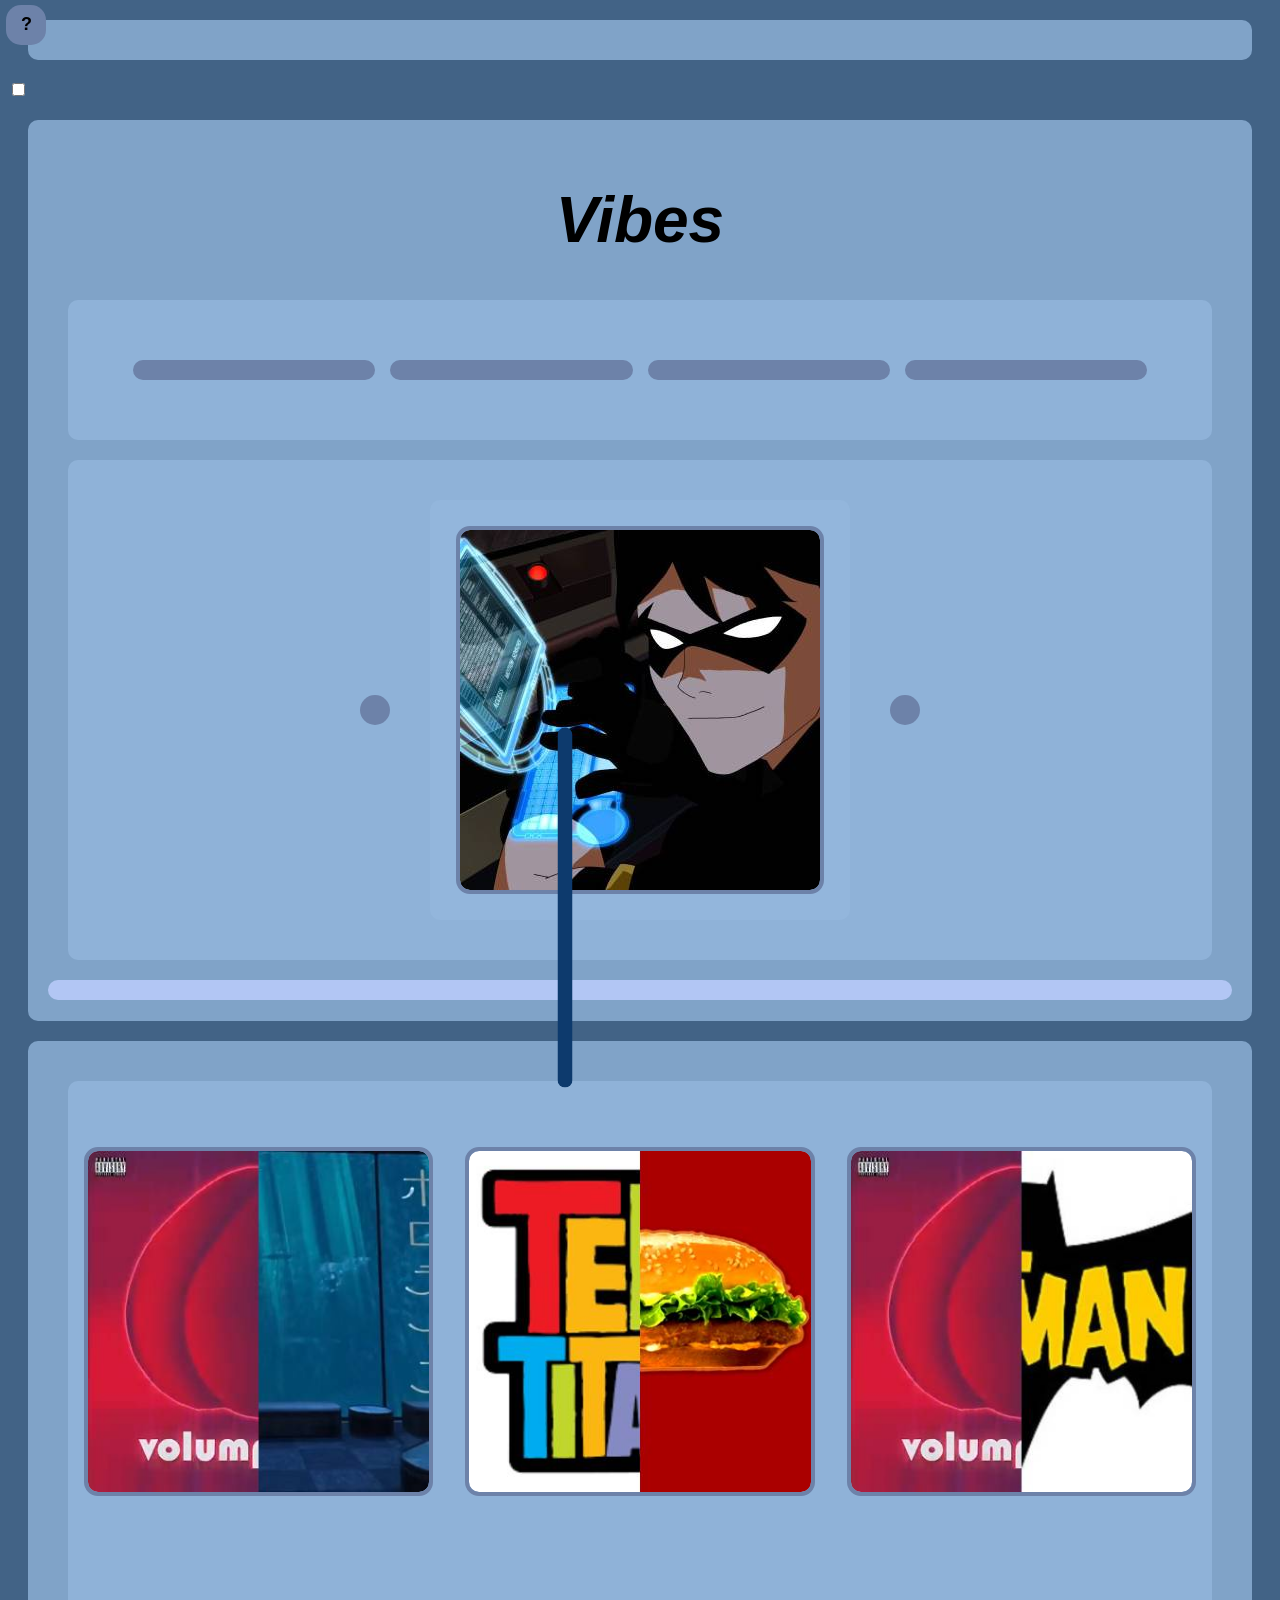
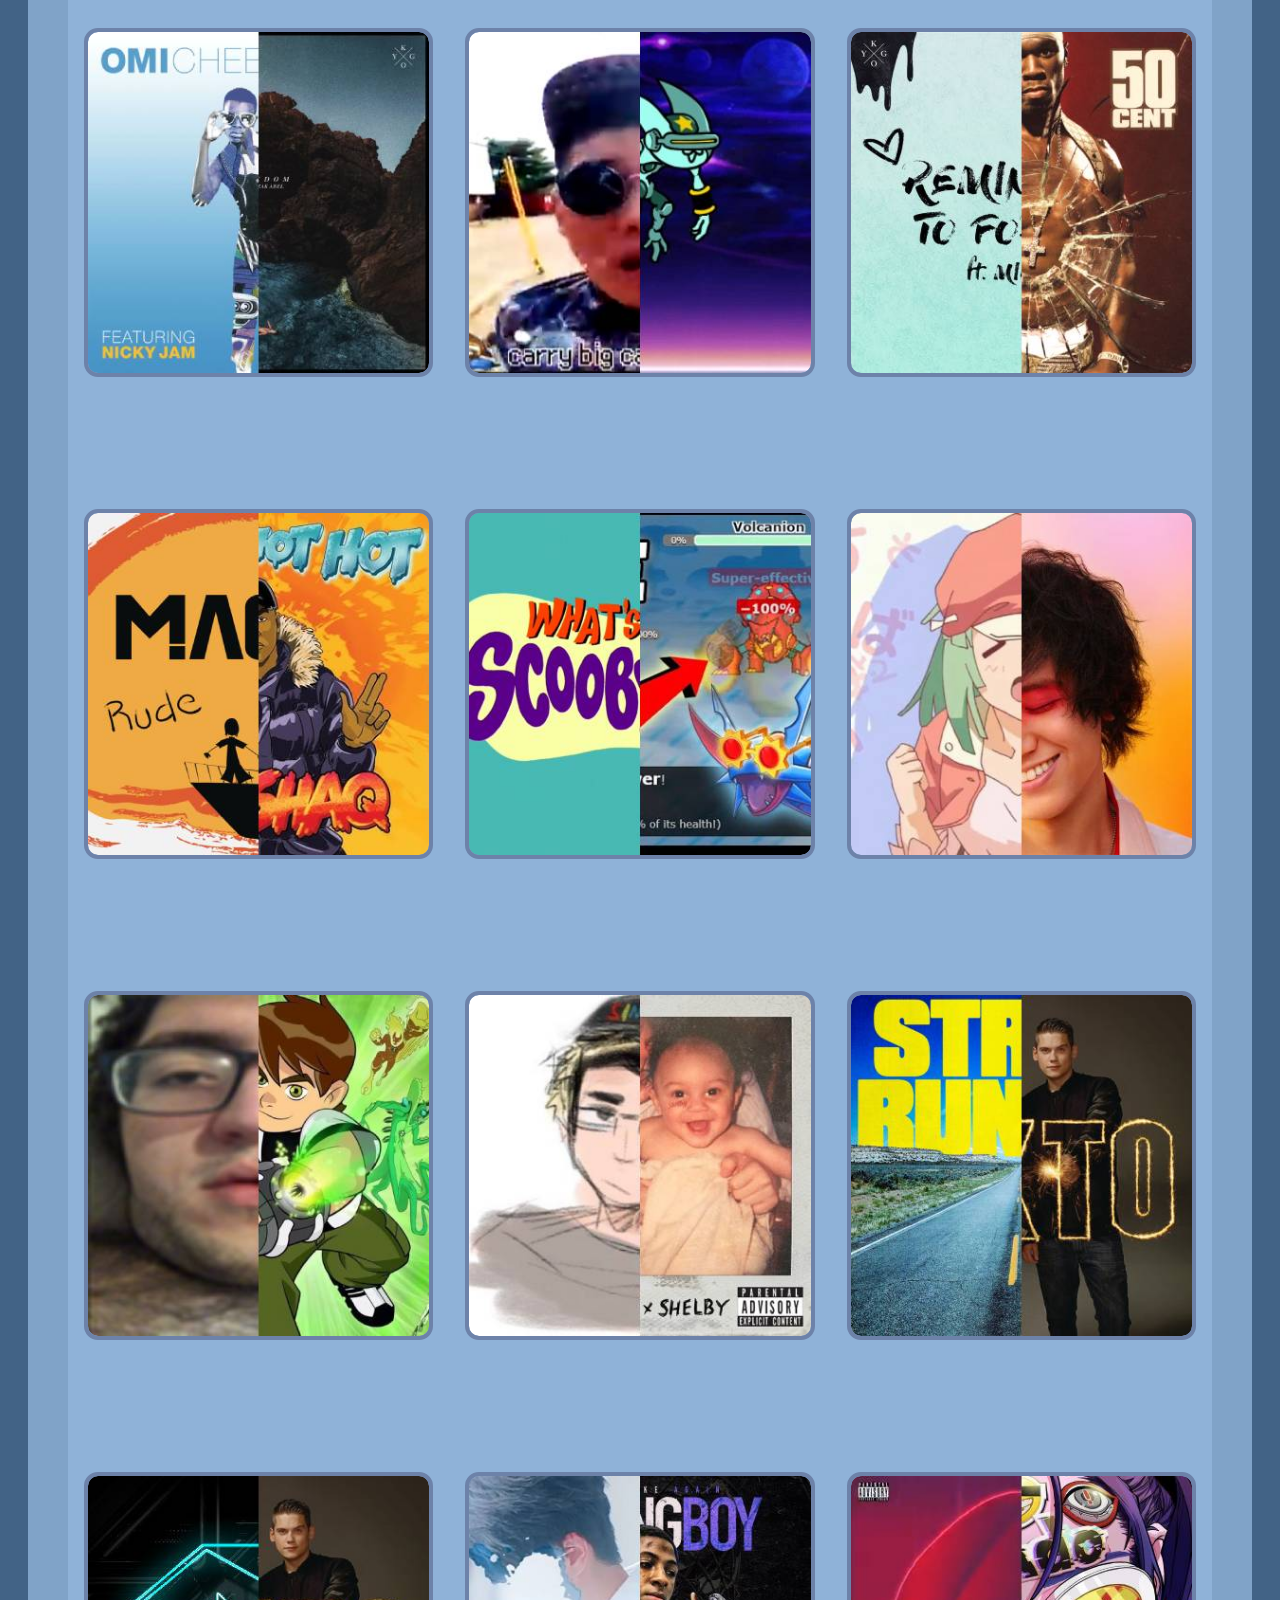
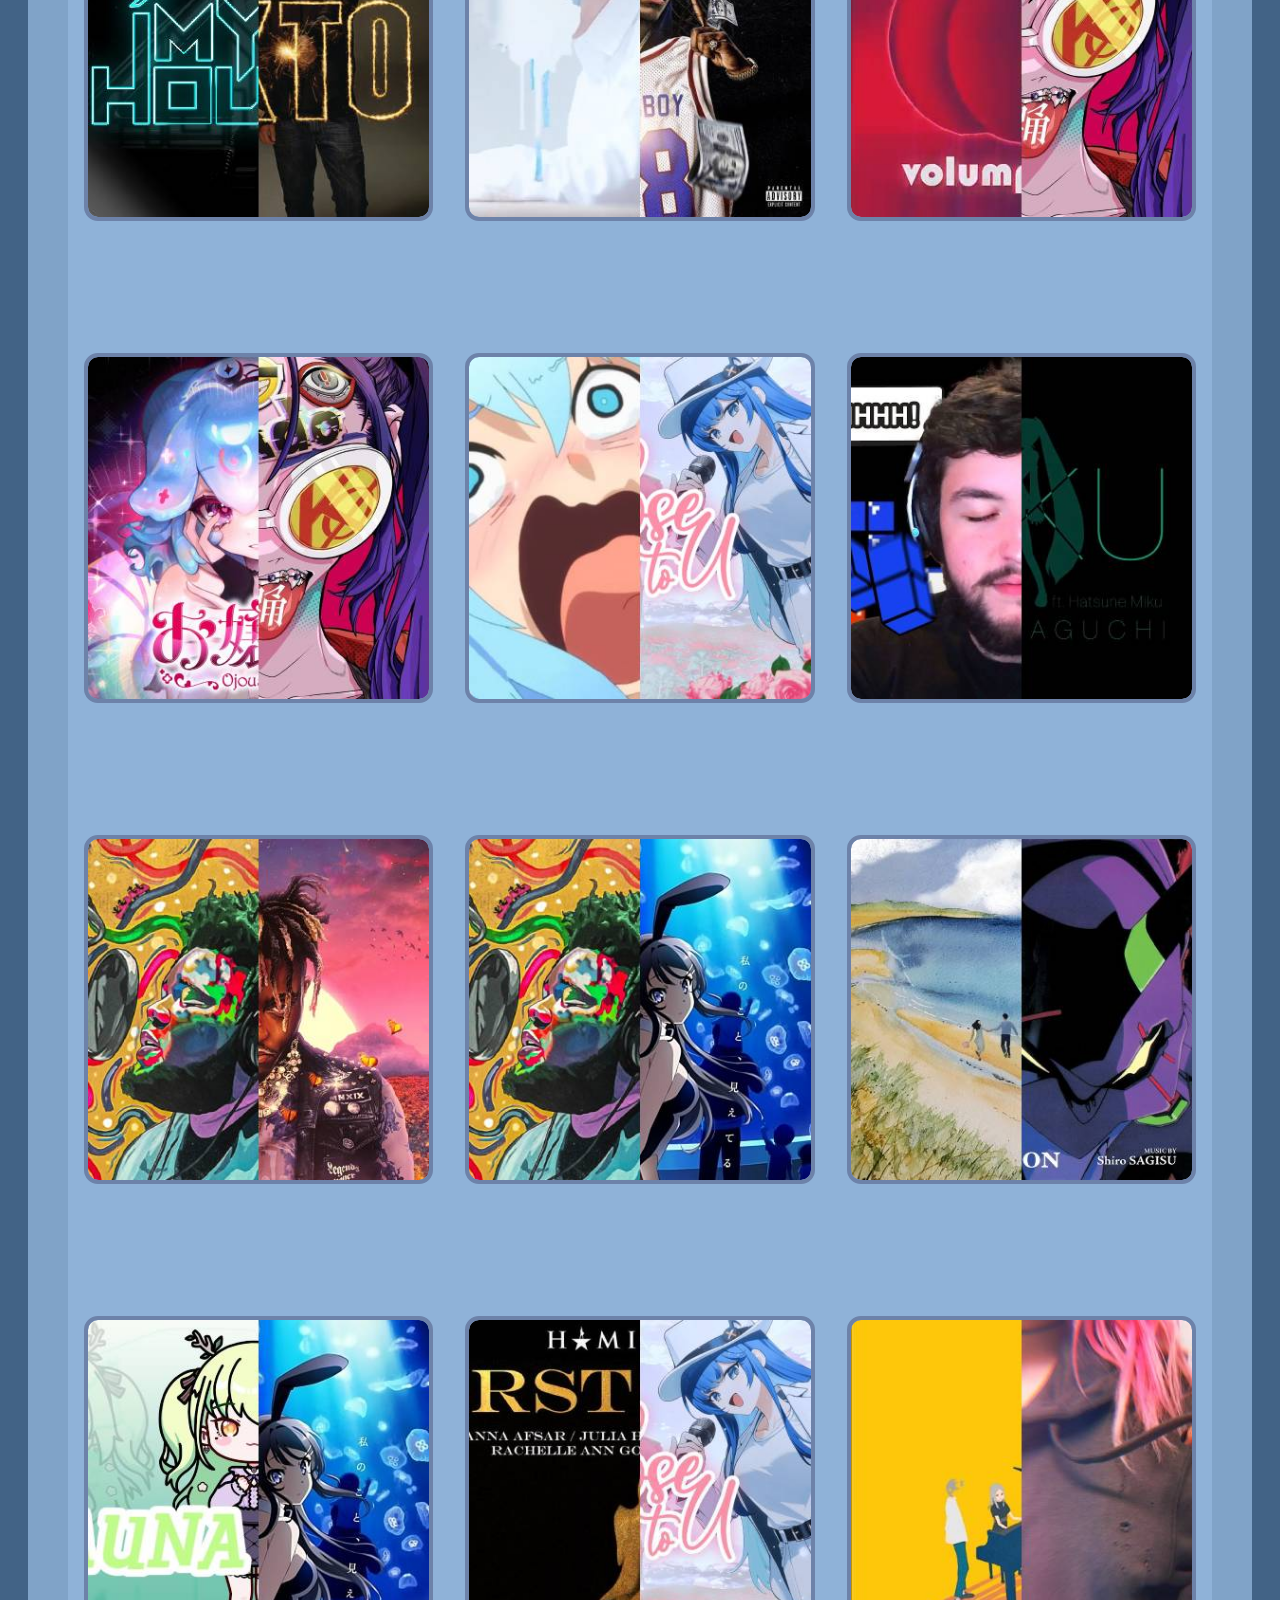
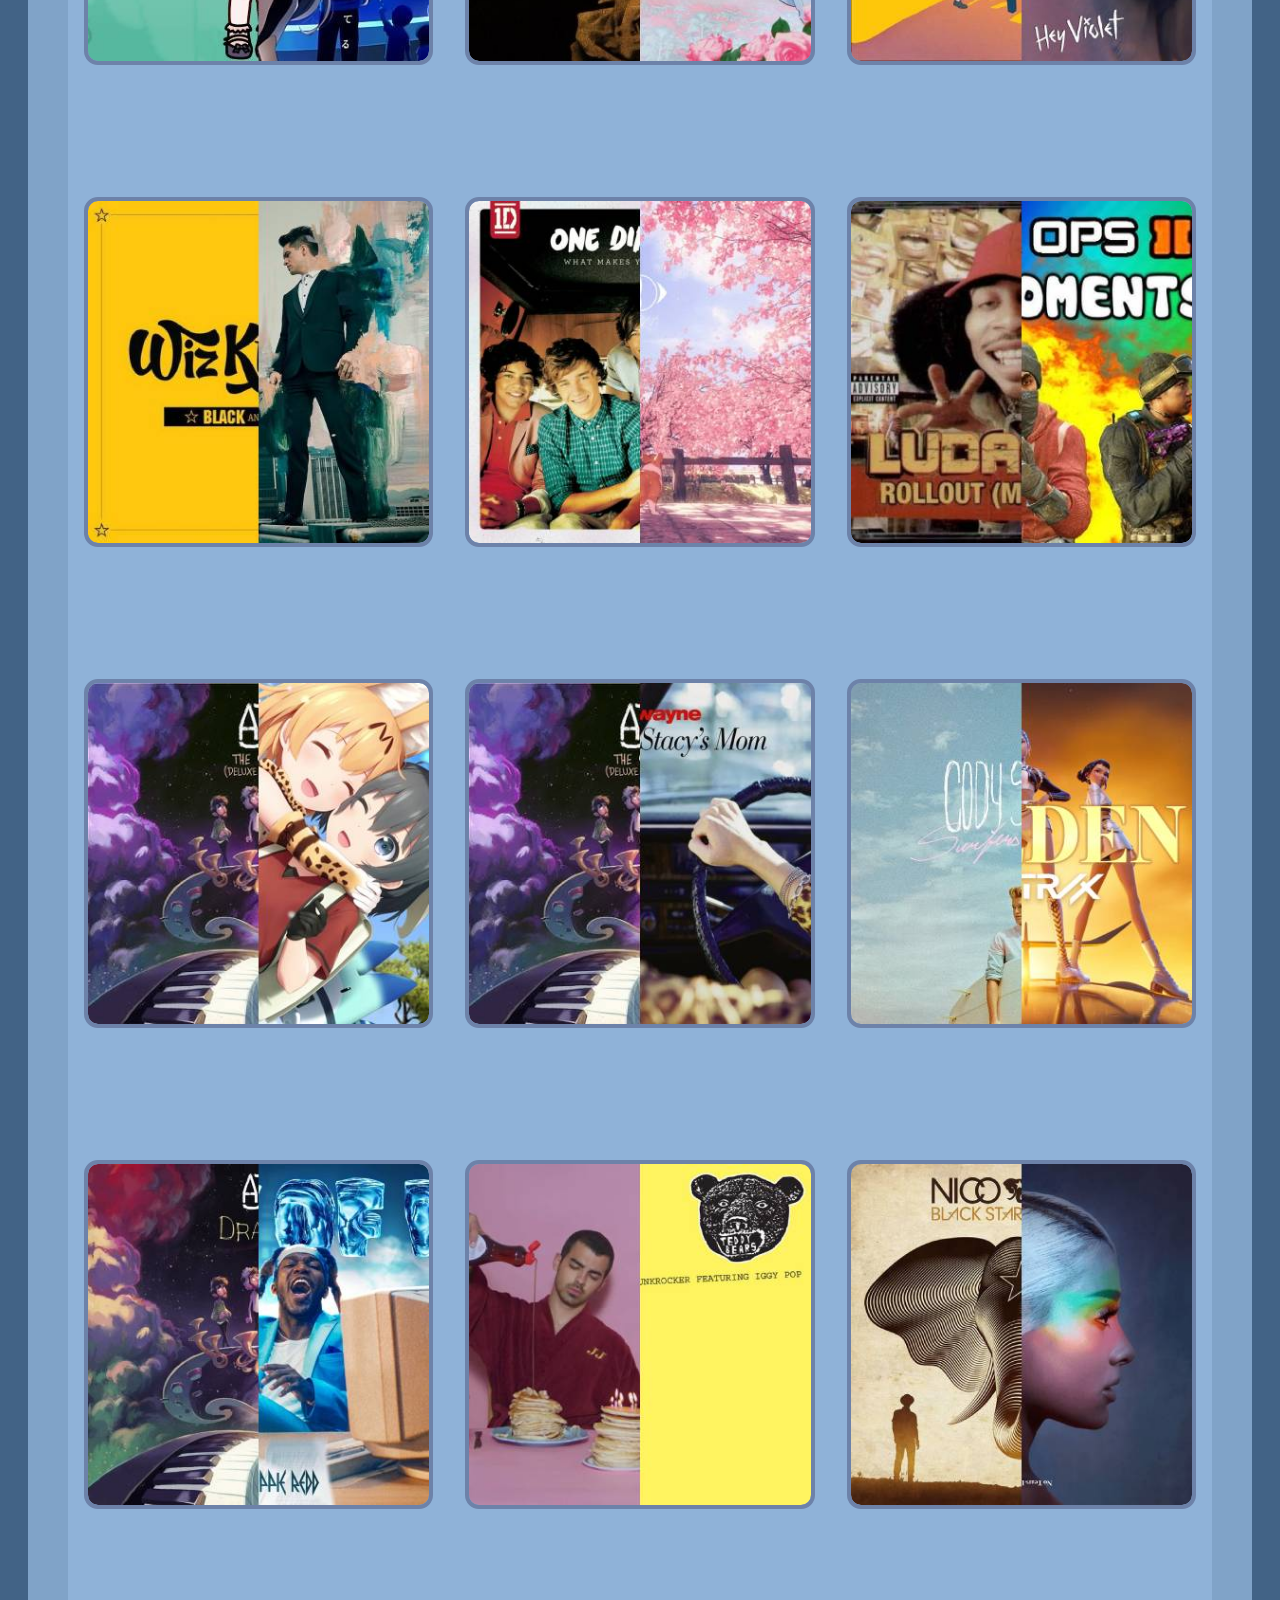
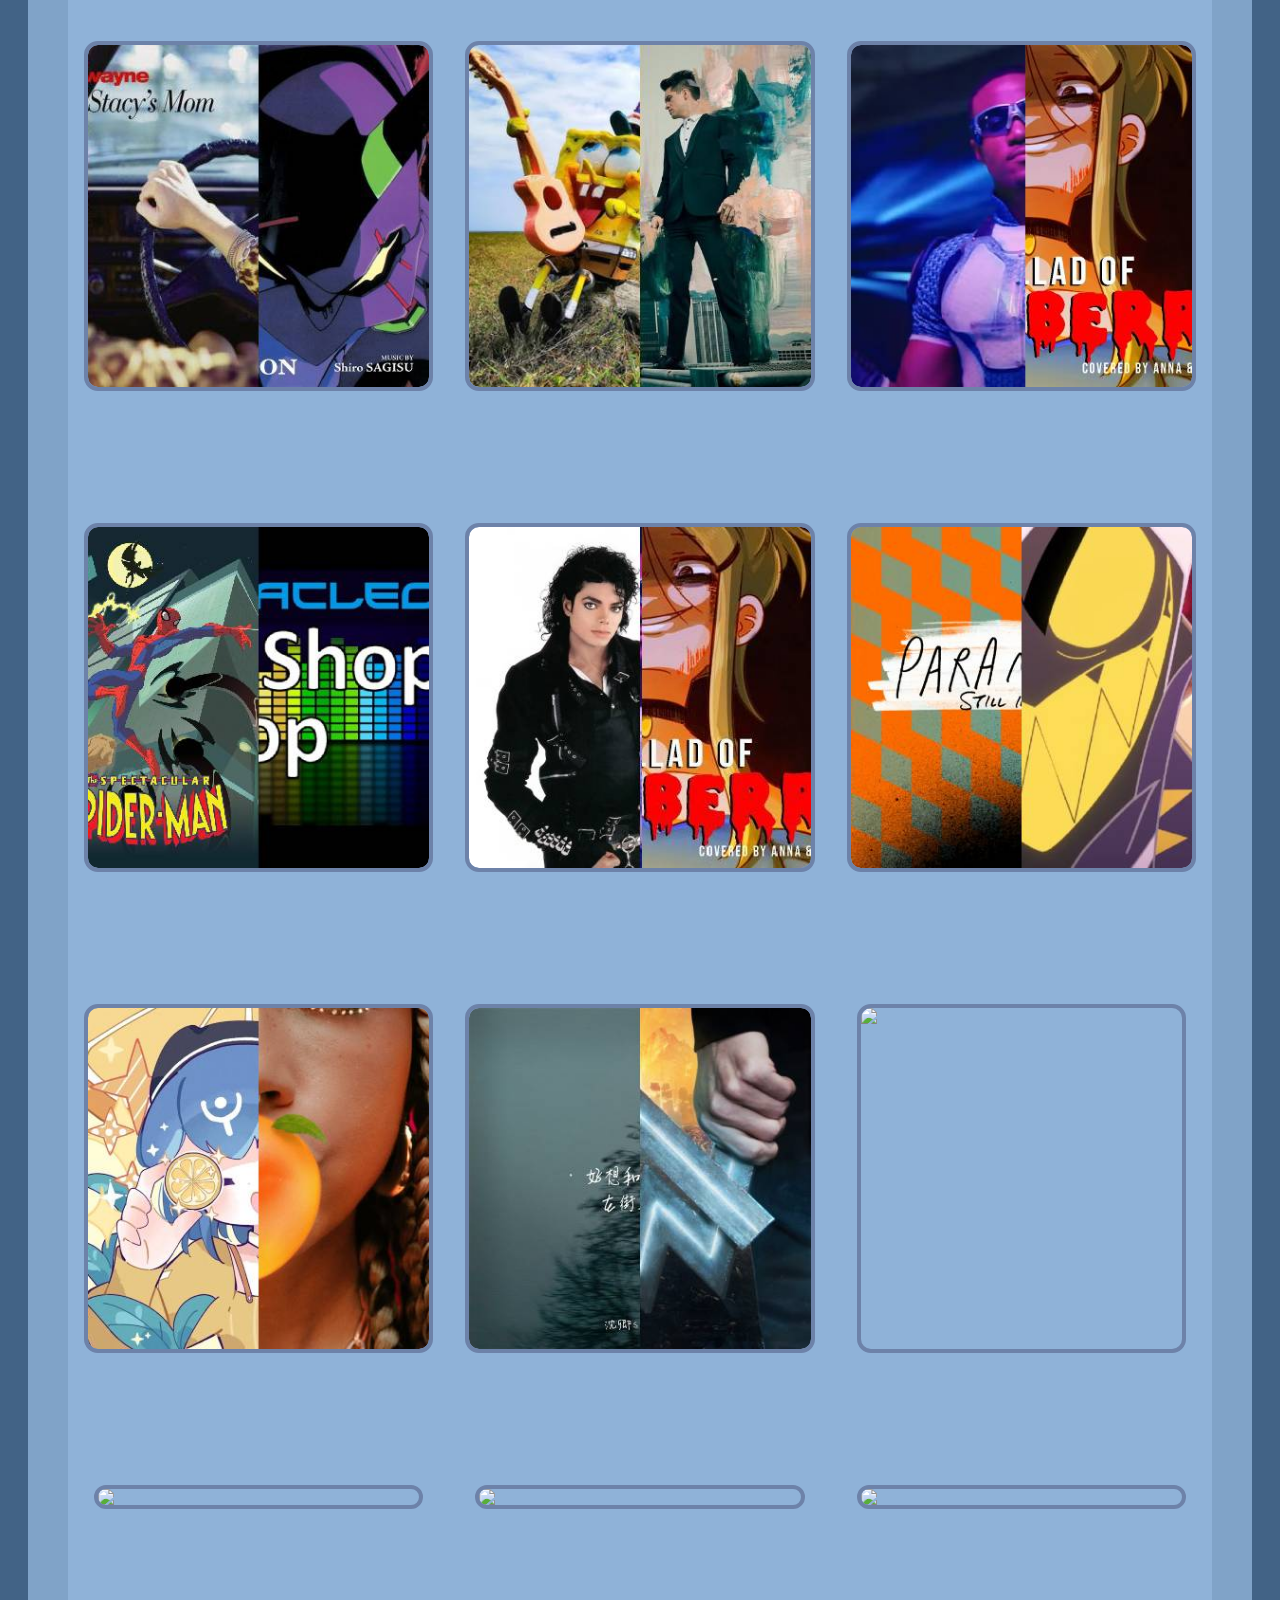
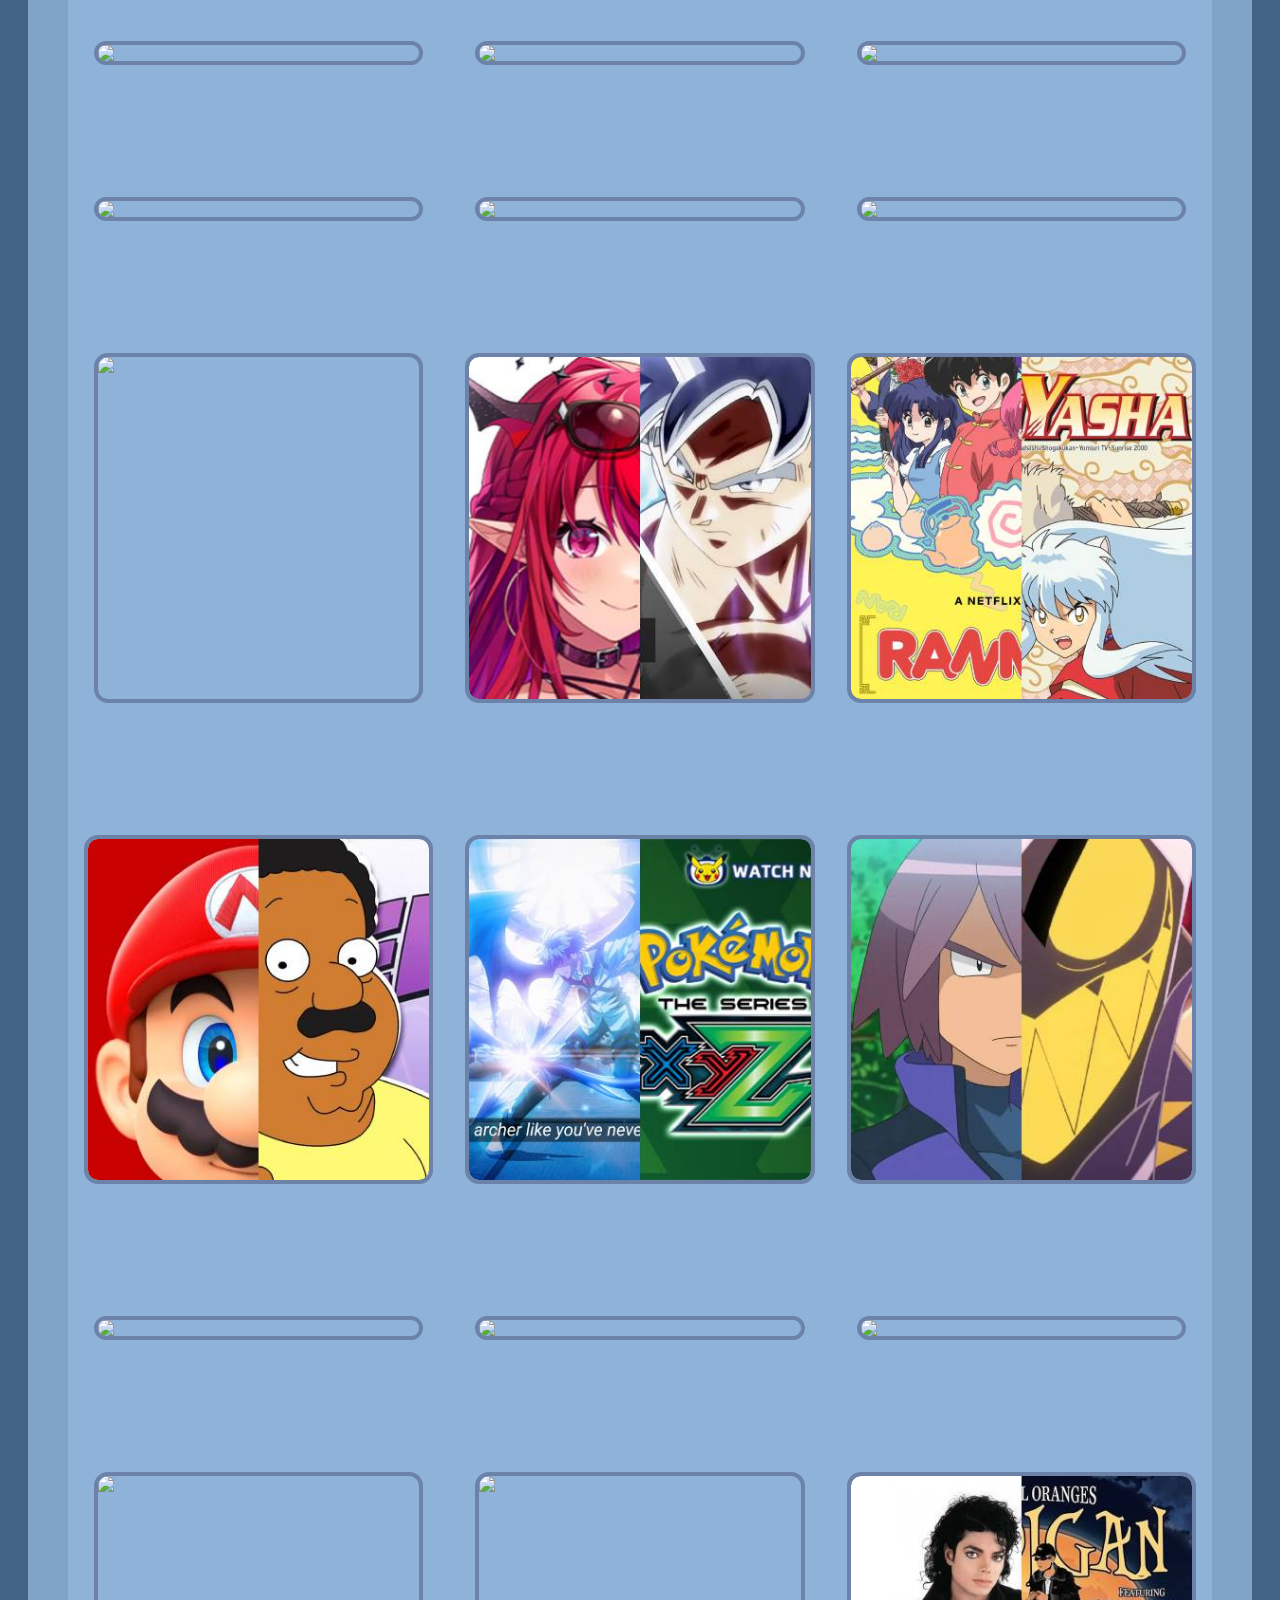
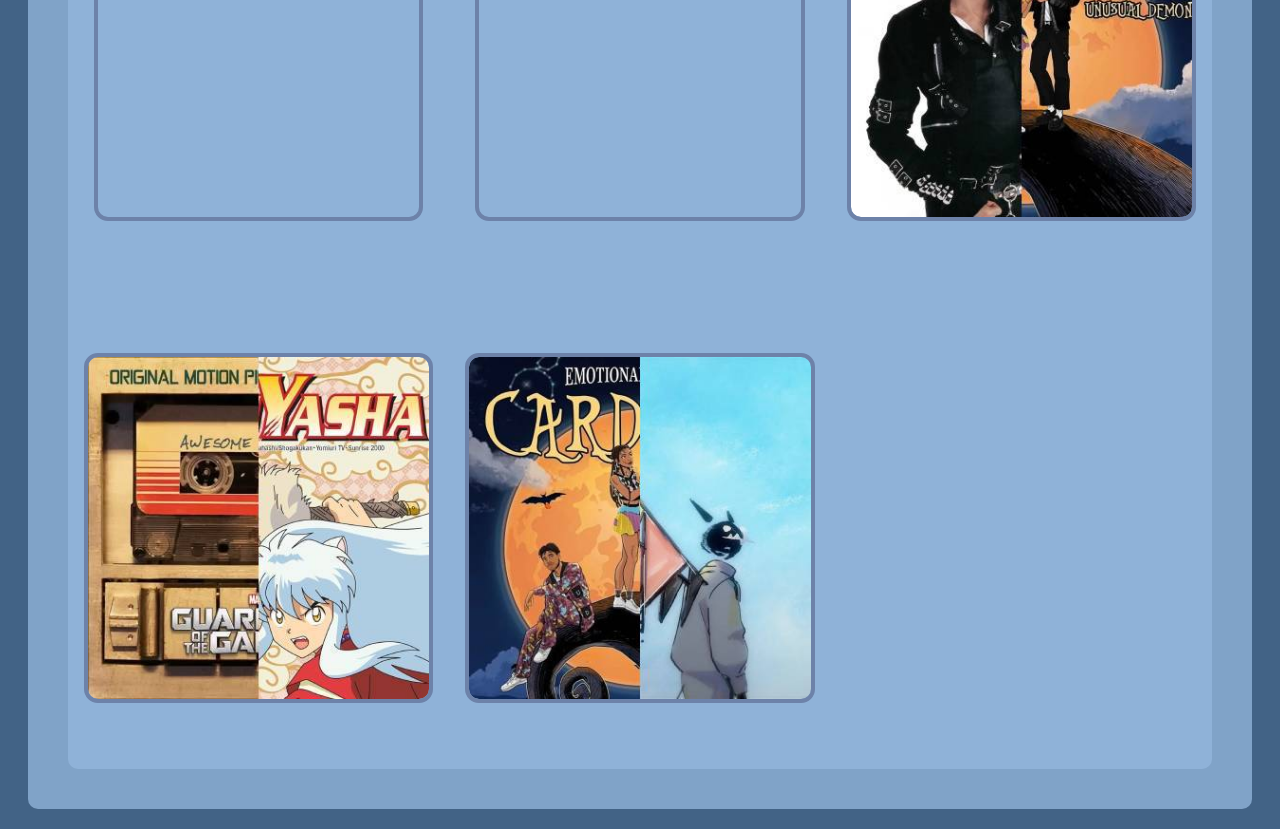
==== index.html @ 34d07d85 "Remove unused title-mouse-behavior.js script from index.html" ====
<!DOCTYPE html>
 <html>
    <head>
        <title>Music Gallery</title>
        <link href="Styling.css" rel="stylesheet" type="text/css">
        <meta name="viewport" content="width=device-width, initial-scale=1.0">
        <script src="https://unpkg.com/lucide@latest"></script>
    </head>


    <body>
        <div id="theme" class="light">
        </div>
        <label class="switch">
            <input type="checkbox" id="darkModeToggle" onchange="ToggleDarkMode()">
            <span class="slider round">
                <span class="knob">
                    <span id="Icon" data-lucide="sun-dim"></span>
                </span>
            </span>
        </label>
        <button id="helpButton" onclick="ToggleHelp()">?</button>

        <div id="help">
            <h2>Help</h2>
            <ul>
                <li>Q - Rewind 10s</li>
                <li>W - Return to top</li>
                <li>E - Skip 10s</li>
                <li>S - Shuffle</li>
                <li>D - Loop</li>
                <li>A - Auto-Play</li>
                <li>Z - Volume Down</li>
                <li>X - Volume Up</li>
                <li>Space - Play / Pause</li>
                <li>/ - Toggle Help</li>
                <li>1-9 - Jump to 10%-90% of the current track</li>
            </ul>

        </div>

        <div>
            <h1 id="title">Vibes</h1>
            
            <div>
                <div class="jukebox">

                    <button id="shuffleButton" onclick="PickRandomAudio()">
                        <i data-lucide="shuffle" id="off"></i>
                    </button>

                    <button id="loopButton" onclick="LoopAudio()">
                        <i data-lucide="repeat" id="off"></i>
                    </button>

                    <button id="autoplayButton" onclick="ToggleAutoPlay()">
                        <i data-lucide="step-forward" id="off"></i>
                    </button>

                    <button type="button" id="downloadbutton" onclick="downloadCurrentAudio()">
                        <i data-lucide="download"></i>
                    </button>


                </div>
            </div>

            <div id="shuffleDisplay">

                <button onclick="Rewind10Seconds()">
                    <i data-lucide="rewind"></i>
                </button>

                <div id="mainmiddle">
                    <img id="shuffleThumb" src="Thumbnail/Robin.jpg" onclick="TogglePlayPauseShuffle()">
                    <progress id="volumeLevel" value="100" max="100"></progress>
                </div>
               
                <button onclick="Skip10Seconds()">
                    <i data-lucide="fast-forward"></i>
                </button>

            </div>
            
            <progress id="audioProgress" value="0" max="100"></progress>
        </div>
        
        <!-- Song bank -->
        <div>
            
            <div class="gallery">   
                <div class="box">
                    <img src="Thumbnail/ame.jpg" onclick="toggleAudio('ame')">
                    <audio id="ame" preload="none" >
                        <source src="Audio/130 ame.mp3" type="audio/mpeg">
                    </audio>
                </div>

                <div class="box">
                    <img src="Thumbnail/mayo.jpg" onclick="toggleAudio('mayo')">
                    <audio id="mayo" preload="none" >
                        <source src="Audio/147 mayo.mp3" type="audio/mpeg">
                    </audio>
                </div>

                <div class="box">
                    <img src="Thumbnail/bat.jpg" onclick="toggleAudio('bat')">
                    <audio id="bat" preload="none" >
                        <source src="Audio/145 bat.mp3" type="audio/mpeg">
                    </audio>
                </div>

                <div class="box">
                    <img src="Thumbnail/free.jpg" onclick="toggleAudio('free')">
                    <audio id="free" preload="none" >
                        <source src="Audio/118 free.mp3" type="audio/mpeg">
                    </audio>
                </div>

                <div class="box">
                    <img src="Thumbnail/2016.jpg" onclick="toggleAudio('2016')">
                    <audio id="2016" preload="none" >
                        <source src="Audio/145 2016.mp3" type="audio/mpeg">
                    </audio>
                </div>

                <div class="box">
                    <img src="Thumbnail/50.jpg" onclick="toggleAudio('50')">
                    <audio id="50" preload="none" >
                        <source src="Audio/99 50.mp3" type="audio/mpeg">
                    </audio>
                </div>
            
                <div class="box">
                    <img src="Thumbnail/shaq.jpg" onclick="toggleAudio('shaq')">
                    <audio id="shaq" preload="none" >
                        <source src="Audio/144 shaq.mp3" type="audio/mpeg">
                    </audio>
                </div>

                <div class="box">
                    <img src="Thumbnail/shamone.jpg" onclick="toggleAudio('shamone')">
                    <audio id="shamone" preload="none" >
                        <source src="Audio/184 shamone.mp3" type="audio/mpeg">
                    </audio>
                </div>

                <div class="box">
                    <img src="Thumbnail/KHana.jpg" onclick="toggleAudio('KHana')">
                    <audio id="KHana" preload="none" >
                        <source src="Audio/120 KHana.mp3" type="audio/mpeg">
                    </audio>
                </div>

            
                <div class="box">
                    <img src="Thumbnail/again.jpg" onclick="toggleAudio('again')">
                    <audio id="again" preload="none" >
                        <source src="Audio/147 again.mp3" type="audio/mpeg">
                    </audio>
                </div>

                <div class="box">
                    <img src="Thumbnail/King.jpg" onclick="toggleAudio('King')">
                    <audio id="King" preload="none" >
                        <source src="Audio/109 King.mp3" type="audio/mpeg">
                    </audio>
                </div>

                <div class="box">
                    <img src="Thumbnail/miss u.jpg" onclick="toggleAudio('miss u')">
                    <audio id="miss u" preload="none" >
                        <source src="Audio/95 miss u.mp3" type="audio/mpeg">
                    </audio>
                </div>

            
                <div class="box">
                    <img src="Thumbnail/home.jpg" onclick="toggleAudio('home')">
                    <audio id="home" preload="none" >
                        <source src="Audio/102 home.mp3" type="audio/mpeg">
                    </audio>
                </div>

                <div class="box">
                    <img src="Thumbnail/Kneen.jpg" onclick="toggleAudio('Kneen')">
                    <audio id="Kneen" preload="none" >
                        <source src="Audio/95 Kneen.mp3" type="audio/mpeg">
                    </audio>
                </div>

                <div class="box">
                    <img src="Thumbnail/spain.jpg" onclick="toggleAudio('spain')">
                    <audio id="spain" preload="none" >
                        <source src="Audio/130 spain.mp3" type="audio/mpeg">
                    </audio>
                </div>

                <div class="box">
                    <img src="Thumbnail/odlf.jpg" onclick="toggleAudio('odlf')">
                    <audio id="odlf" preload="none" >
                        <source src="Audio/127 odlf.mp3" type="audio/mpeg">
                    </audio>
                </div>

                <div class="box">
                    <img src="Thumbnail/1 I 7.jpg" onclick="toggleAudio('1 I 7')">
                    <audio id="1 I 7" preload="none" >
                        <source src="Audio/78 1 I 7.mp3" type="audio/mpeg">
                    </audio>
                </div>

                <div class="box">
                    <img src="Thumbnail/Mike U.jpg" onclick="toggleAudio('Mike U')">
                    <audio id="Mike U" preload="none" >
                        <source src="Audio/128 Mike U.mp3" type="audio/mpeg">
                    </audio>
                </div>

                <div class="box">
                    <img src="Thumbnail/Coulda told'ya.jpg" onclick="toggleAudio('Coulda told\'ya')">
                    <audio id="Coulda told'ya" preload="none" >
                        <source src="Audio/83 Coulda told'ya.mp3" type="audio/mpeg">
                    </audio>
                </div>

                <div class="box">
                    <img src="Thumbnail/LaZ.jpg" onclick="toggleAudio('LaZ')">
                    <audio id="LaZ" preload="none" >
                        <source src="Audio/96 LaZ.mp3" type="audio/mpeg">
                    </audio>
                </div>

                <div class="box">
                    <img src="Thumbnail/What if we held hands while everyone turned into orange juice.jpg" onclick="toggleAudio('What if we held hands while everyone turned into orange juice')">
                    <audio id="What if we held hands while everyone turned into orange juice" preload="none" >
                        <source src="Audio/128 What if we held hands while everyone turned into orange juice.mp3" type="audio/mpeg">
                    </audio>
                </div>

                <div class="box">
                    <img src="Thumbnail/FuuuuUUuukashigi.jpg" onclick="toggleAudio('FuuuuUUuukashigi')">
                    <audio id="FuuuuUUuukashigi" preload="none" >
                        <source src="Audio/100 FuuuuUUuukashigi.mp3" type="audio/mpeg">
                    </audio>
                </div>

                <div class="box">
                    <img src="Thumbnail/sitch.jpg" onclick="toggleAudio('sitch')">
                    <audio id="sitch" preload="none" >
                        <source src="Audio/72 sitch.mp3" type="audio/mpeg">
                    </audio>
                </div>

                <div class="box">
                    <img src="Thumbnail/sip sip.jpg" onclick="toggleAudio('sip sip')">
                    <audio id="sip sip" preload="none" >
                        <source src="Audio/100 sip sip.mp3" type="audio/mpeg">
                    </audio>
                </div>

                <div class="box">
                    <img src="Thumbnail/B.jpg" onclick="toggleAudio('B')">
                    <audio id="B" preload="none" >
                        <source src="Audio/164 B.mp3" type="audio/mpeg">
                    </audio>
                </div>

                <div class="box">
                    <img src="Thumbnail/seasonal confusion 2.jpg" onclick="toggleAudio('seasonal confusion 2')">
                    <audio id="seasonal confusion 2" preload="none" >
                        <source src="Audio/125 seasonal confusion 2.mp3" type="audio/mpeg">
                    </audio>
                </div>

                <div class="box">
                    <img src="Thumbnail/flapjack.jpg" onclick="toggleAudio('flapjack')">
                    <audio id="flapjack" preload="none" >
                        <source src="Audio/131 flapjack.mp3" type="audio/mpeg">
                    </audio>
                </div>

                <div class="box">
                    <img src="Thumbnail/golden week.jpg" onclick="toggleAudio('golden week')">
                    <audio id="golden week" preload="none" >
                        <source src="Audio/122 golden week.mp3" type="audio/mpeg">
                    </audio>
                </div>

                <div class="box">
                    <img src="Thumbnail/Officer, that man right there.jpg" onclick="toggleAudio('Officer, that man right there')">
                    <audio id="Officer, that man right there" preload="none" >
                        <source src="Audio/124 Officer, that man right there.mp3" type="audio/mpeg">
                    </audio>
                </div>

                <div class="box">
                    <img src="Thumbnail/gAu to the beach.jpg" onclick="toggleAudio('gAu to the beach')">
                    <audio id="gAu to the beach" preload="none" >
                        <source src="Audio/123 gAu to the beach.mp3" type="audio/mpeg">
                    </audio>
                </div>

                <div class="box">
                    <img src="Thumbnail/sycophant.jpg" onclick="toggleAudio('sycophant')">
                    <audio id="sycophant" preload="none" >
                        <source src="Audio/156 sycophant.mp3" type="audio/mpeg">
                    </audio>
                </div>

                <div class="box">
                    <img src="Thumbnail/real and true.jpg" onclick="toggleAudio('real and true')">
                    <audio id="real and true" preload="none" >
                        <source src="Audio/140 real and true.mp3" type="audio/mpeg">
                    </audio>
                </div>

                <div class="box">
                    <img src="Thumbnail/Clenched cheeks.jpg" onclick="toggleAudio('Clenched cheeks')">
                    <audio id="Clenched cheeks" preload="none" >
                        <source src="Audio/122 Clenched cheeks.mp3" type="audio/mpeg">
                    </audio>
                </div>

                <div class="box">
                    <img src="Thumbnail/Now show me the rest.jpg" onclick="toggleAudio('Now show me the rest')">
                    <audio id="Now show me the rest" preload="none" >
                        <source src="Audio/128 Now show me the rest.mp3" type="audio/mpeg">
                    </audio>
                </div>

                <div class="box">
                    <img src="Thumbnail/Super Chicken Parmesean Hero.jpg" onclick="toggleAudio('Super Chicken Parmesean Hero')">
                    <audio id="Super Chicken Parmesean Hero" preload="none" >
                        <source src="Audio/164 Super Chicken Parmesean Hero.mp3" type="audio/mpeg">
                    </audio>
                </div>

                <div class="box">
                    <img src="Thumbnail/Lee Kibum.jpg" onclick="toggleAudio('Lee Kibum')">
                    <audio id="Lee Kibum" preload="none" >
                        <source src="Audio/130 Lee Kibum.mp3" type="audio/mpeg">
                    </audio>
                </div>

                <div class="box">
                    <img src="Thumbnail/Hello, Hello, hello, Um, uh, uh, um.jpg" onclick="toggleAudio('Hello, Hello, hello, Um, uh, uh, um')">
                    <audio id="Hello, Hello, hello, Um, uh, uh, um" preload="none" >
                        <source src="Audio/146 Hello, Hello, hello, Um, uh, uh, um.mp3" type="audio/mpeg">
                    </audio>
                </div>

                <div class="box">
                    <img src="Thumbnail/Super Brainz (in cursive).jpg" onclick="toggleAudio('Super Brainz (in cursive)')">
                    <audio id="Super Brainz (in cursive)" preload="none" >
                        <source src="Audio/120 Super Brainz (in cursive).mp3" type="audio/mpeg">
                    </audio>
                </div>

                <div class="box">
                    <img src="Thumbnail/The 1, First, Premier guy.jpg" onclick="toggleAudio('The 1, First, Premier guy')">
                    <audio id="The 1, First, Premier guy" preload="none" >
                        <source src="Audio/136 The 1, First, Premier guy.mp3" type="audio/mpeg">
                    </audio>
                </div>

                <div class="box">
                    <img src="Thumbnail/Shiver me Timbers.jpg" onclick="toggleAudio('Shiver me Timbers')">
                    <audio id="Shiver me Timbers" preload="none" >
                        <source src="Audio/116 Shiver me Timbers.mp3" type="audio/mpeg">
                    </audio>
                </div>

                <div class="box">
                    <img src="Thumbnail/Talk of More E.jpg" onclick="toggleAudio('Talk of More E')">
                    <audio id="Talk of More E" preload="none" >
                        <source src="Audio/108 Talk of More E.mp3" type="audio/mpeg">
                    </audio>
                </div>

                <div class="box">
                    <img src="Thumbnail/goob.jpg" onclick="toggleAudio('goob')">
                    <audio id="goob" preload="none" >
                        <source src="Audio/106 goob.mp3" type="audio/mpeg">
                    </audio>
                </div>

                <div class="box">
                    <img src="Thumbnail/Woop.jpg" onclick="toggleAudio('Woop')">
                    <audio id="Woop" preload="none" >
                        <source src="Audio/105 Woop.mp3" type="audio/mpeg">
                    </audio>
                </div>

                <div class="box">
                    <img src="Thumbnail/Blind.jpg" onclick="toggleAudio('Blind')">
                    <audio id="Blind" preload="none" >
                        <source src="Audio/87 Blind.mp3" type="audio/mpeg">
                    </audio>
                </div>
                
                <div class="box">
                    <img src="Thumbnail/DP.jpg" onclick="toggleAudio('DP')">
                    <audio id="DP" preload="none" >
                        <source src="Audio/120 DP.mp3" type="audio/mpeg">
                    </audio>
                </div>

                <div class="box">
                    <img src="Thumbnail/Michael Morningstar.jpg" onclick="toggleAudio('Michael Morningstar')">
                    <audio id="Michael Morningstar" preload="none" >
                        <source src="Audio/146 Michael Morningstar.mp3" type="audio/mpeg">
                    </audio>
                </div>

                <div class="box">
                    <img src="Thumbnail/Ngau Lam.jpg" onclick="toggleAudio('Ngau Lam')">
                    <audio id="Ngau Lam" preload="none" >
                        <source src="Audio/133 Ngau Lam.mp3" type="audio/mpeg">
                    </audio>
                </div>

                <div class="box">
                    <img src="Thumbnail/Spicy.jpg" onclick="toggleAudio('Spicy')">
                    <audio id="Spicy" preload="none" >
                        <source src="Audio/105 Spicy.mp3" type="audio/mpeg">
                    </audio>
                </div>

                <div class="box">
                    <img src="Thumbnail/Would bounce on it.jpg" onclick="toggleAudio('Would bounce on it')">
                    <audio id="Would bounce on it" preload="none" >
                        <source src="Audio/125 Would bounce on it.mp3" type="audio/mpeg">
                    </audio>
                </div>

                <div class="box">
                    <img src="Thumbnail/Spiky.jpg" onclick="toggleAudio('Spiky')">
                    <audio id="Spiky" preload="none" >
                        <source src="Audio/185 Spiky.mp3" type="audio/mpeg">
                    </audio>
                </div>

                <div class="box">
                    <img src="Thumbnail/Fever.jpg" onclick="toggleAudio('Fever')">
                    <audio id="Fever" preload="none" >
                        <source src="Audio/110 Fever.mp3" type="audio/mpeg">
                    </audio>
                </div>

                <div class="box">
                    <img src="Thumbnail/If only.jpg" onclick="toggleAudio('If only')">
                    <audio id="If only" preload="none" >
                        <source src="Audio/125 If only.mp3" type="audio/mpeg">
                    </audio>
                </div>

                <div class="box">
                    <img src="Thumbnail/Redbull.jpg" onclick="toggleAudio('Redbull')">
                    <audio id="Redbull" preload="none" >
                        <source src="Audio/160 Redbull.mp3" type="audio/mpeg">
                    </audio>
                </div>

                <div class="box">
                    <img src="Thumbnail/Uncute.jpg" onclick="toggleAudio('Uncute')">
                    <audio id="Uncute" preload="none" >
                        <source src="Audio/72 Uncute.mp3" type="audio/mpeg">
                    </audio>
                </div>
                
                <div class="box">
                    <img src="Thumbnail/Football.jpg" onclick="toggleAudio('Football')">
                    <audio id="Football" preload="none" >
                        <source src="Audio/99 Football.mp3" type="audio/mpeg">
                    </audio>
                </div>
                
                <div class="box">
                    <img src="Thumbnail/3000 years.jpg" onclick="toggleAudio('3000 years')">
                    <audio id="3000 years" preload="none" >
                        <source src="Audio/125 3000 years.mp3" type="audio/mpeg">
                    </audio>
                </div>
                
                <div class="box">
                    <img src="Thumbnail/Standby.jpg" onclick="toggleAudio('Standby')">
                    <audio id="Standby" preload="none" >
                        <source src="Audio/133 Standby.mp3" type="audio/mpeg">
                    </audio>
                </div>

                <div class="box">
                    <img src="Thumbnail/Hero.jpg" onclick="toggleAudio('Hero')">
                    <audio id="Hero" preload="none" >
                        <source src="Audio/75 Hero.mp3" type="audio/mpeg">
                    </audio>
                </div>

                <div class="box">
                    <img src="Thumbnail/Cruise.jpg" onclick="toggleAudio('Cruise')">
                    <audio id="Cruise" preload="none" >
                        <source src="Audio/98 Cruise.mp3" type="audio/mpeg">
                    </audio>
                </div>

                <div class="box">
                    <img src="Thumbnail/Side character.jpg" onclick="toggleAudio('Side character')">
                    <audio id="Side character" preload="none" >
                        <source src="Audio/107 Side character.mp3" type="audio/mpeg">
                    </audio>
                </div>

                <div class="box">
                    <img src="Thumbnail/Golden age.jpg" onclick="toggleAudio('Golden age')">
                    <audio id="Golden age" preload="none" >
                        <source src="Audio/150 Golden age.mp3" type="audio/mpeg">
                    </audio>
                </div>

                <div class="box">
                    <img src="Thumbnail/Pina Colada.jpg" onclick="toggleAudio('Pina Colada')">
                    <audio id="Pina Colada" preload="none" >
                        <source src="Audio/155 Pina Colada.mp3" type="audio/mpeg">
                    </audio>
                </div>

                <div class="box">
                    <img src="Thumbnail/Lowers glasses.jpg" onclick="toggleAudio('Lowers glasses')">
                    <audio id="Lowers glasses" preload="none" >
                        <source src="Audio/115 Lowers glasses.mp3" type="audio/mpeg">
                    </audio>
                </div>

                <div class="box">
                    <img src="Thumbnail/Dommage.jpg" onclick="toggleAudio('Dommage')">
                    <audio id="Dommage" preload="none" >
                        <source src="Audio/116 Dommage.mp3" type="audio/mpeg">
                    </audio>
                </div>

                <div class="box">
                    <img src="Thumbnail/Trunk.jpg" onclick="toggleAudio('Trunk')">
                    <audio id="Trunk" preload="none" >
                        <source src="Audio/124 Trunk.mp3" type="audio/mpeg">
                    </audio>
                </div>

            </div>


        </div>
        
        <script src="Player-function.js"></script>

        <script>
            lucide.createIcons();
        </script>

    </body>

 </html>
---- Styling.css ----
html {
    scroll-behavior: smooth;
}

html, body {
    background-color:#426386;
}

div {
    background-color:#94b7ddc3;
    padding: 20px;
    border-radius: 10px;
    margin: 20px;
}

h1 {
    font-family: 'Segoe UI', Tahoma, Geneva, Verdana, sans-serif;
    font-style: italic;
    text-align: center;
    font-size: 64px;
}

h2 {
    font-family: 'Segoe UI', Tahoma, Geneva, Verdana, sans-serif;
    font-size: 48px;
    text-align: center;
    font-weight: bold;
}

p {
    font-family: 'Segoe UI', Tahoma, Geneva, Verdana, sans-serif;
    font-size: 24px;
    text-align: left;
}

ul {
    font-family: 'Segoe UI', Tahoma, Geneva, Verdana, sans-serif;
    font-size: 24px;
    text-align: left;
    margin-left: 40px;
}

img {
    width:100%;
    max-width: 360px;
    height:auto;
    outline: #6d82a9 solid 4px;
    border-radius: 10px;
    margin: 10px;
    cursor: pointer;
    transition: transform 0.3s ease, opacity 0.3s ease;
}

#shuffleDisplay {
    display: flex;
    justify-content: center;
    margin-top: 20px;
}

#shuffleThumb {
    display: flex;
    justify-content: center;
    transition: opacity 0.25s ease;
    background-color : transparent;
}

.fade-out {
    opacity: 0;
}

.gallery {
    display: grid;
    grid-template-columns: repeat(auto-fit, minmax(280px, 1fr));
    gap: 40px;
    justify-items: center;
}

.jukebox {
    display: flex;
    justify-content: center;
    background-color: transparent;
    gap: 5px;
}

.jukebox button {
    width: 25%;
    padding: 10px;
    margin: 0 5px;
    font-family: 'Segoe UI', Tahoma, Geneva, Verdana, sans-serif;
    background-color: #6d82a9;
    transition: transform 0.3s ease, background-color 0.3s ease;
    border-radius: 20px;
    border: none;
}

.jukebox button:hover {
    background-color: #5a6b8c;
    cursor: pointer;
    opacity: 0.95;
    transform: scale(1.05);
}

.jukebox button:focus {
    outline: #294a6d solid 2px;
}

.jukebox button:active [data-lucide] {
    stroke: #FFFFFF;
}

.jukebox button:active [data-lucide]#off {
    stroke: #FFFFFF;
}

#shuffleButton:active i {
    stroke: #FFFFFF;
}

.box {
    width: 100%;
    display: flex;
    justify-content: center;
    background-color: transparent;
    transition: transform 0.3s ease;
}

.box:hover {
    transform: scale(1.05);
    cursor: pointer;
    opacity: 0.95;
    transition: transform 0.3s ease, opacity 0.3s ease;
}

#shuffleDisplay {
    display: flex;
    justify-content: center;
    align-items: center;
    gap: 20px;
}

#shuffleDisplay button {
    width: fit-content;
    height:fit-content;
    padding: 15px;
    justify-content: center;
    font-family: 'Segoe UI', Tahoma, Geneva, Verdana, sans-serif;
    font-size: 18px;
    font-style:italic;
    font-weight: bold;
    background-color: #6d82a9;
    transition: transform 0.3s ease, background-color 0.3s ease;
    border-radius: 15px;
    border: none;
}

#shuffleDisplay button:hover {
    background-color: #5a6b8c;
    cursor: pointer;
    opacity: 0.95;
    transform: scale(1.05);
}

#shuffleDisplay button:hover [data-lucide] {
    stroke: #90c2ff;
    width: 32px;
    height: 32px;
    cursor: pointer;
    
}

#shuffleDisplay button:focus {
    outline: #294a6d solid 2px;
}

#audioProgress {
    width: 100%;
    height: 20px;
    border-radius: 10px;
    background-color: #526280;
    overflow: hidden;
}

#audioProgress::-webkit-progress-bar {
    background-color: #b2c6f4;
}

#audioProgress::-webkit-progress-value {
    background-color: #0d3a6d;
    transition: width 0.25s ease;
}

#volumeLevel {
    position: absolute;
    transform: rotate(-90deg);
    transform-origin: center;
    width: 360px;
    height: 15px;
    right: 535px;
    border-radius: 12px;
    background-color: #526280;
    overflow: hidden;
}

#volumeLevel::-webkit-progress-bar {
    background-color: #b2c6f4;
}

#volumeLevel::-webkit-progress-value {
    background-color: #0d3a6d;
    transition: width 0.25s ease;
}

#volumeLevel::-moz-progress-bar {
    background-color: #0d3a6d;
    transition: height 0.25s ease;
}

#helpButton {
    width: 40px;
    height:40px;
    position: fixed;
    top: 0.5%;
    left: 0.5%;
    justify-content: center;
    font-family: 'Segoe UI', Tahoma, Geneva, Verdana, sans-serif;
    font-size: 18px;
    font-weight: bold;
    background-color: #6d82a9;
    transition: background-color 0.3s ease;
    border-radius: 15px;
    border: none;
}

#helpButton:hover {
    background-color: #5a6b8c;
    cursor: pointer;
}

#help {
    position: fixed;
    top: 5%;
    left: 5%;
    transform: translate(-12%, -10%);
    background-color: #94b7ddc3;
    padding: 0px;
    border-radius: 15px;
    z-index: 1000;
    width: 30%;
    transition: opacity 0.3s ease;
}

#help.hidden {
    opacity: 0;
    pointer-events: none;
    visibility: hidden;
    transition: opacity 0.3s ease, visibility 0s 0.3s;

}

[data-lucide] {
  width: 32px;
  height: 32px;
  stroke: #90c2ff;
  cursor: pointer;
}


[data-lucide]#off {
  stroke: #696a71;
  width: 32px;
  height: 32px;
  cursor: pointer;

}



@media (max-width: 768px) {

    h1 {
        font-size: 36px;
    }

    div {
        margin: 10px;
        padding: 15px;
    }

    .box {
        width: 100%;
    }

    img {
        max-width: 320px;
        margin: 10px;
    }

    .jukebox {
        flex-direction: column;
        align-items: center;
        width: 100%;
        gap: 10px;
    }

    .jukebox button {
        width: 95%;
        font-size: 20px;
        margin: 5px 0;
    }

    #shuffleDisplay {
        flex-direction: column;
        gap: 10px;
    }

}
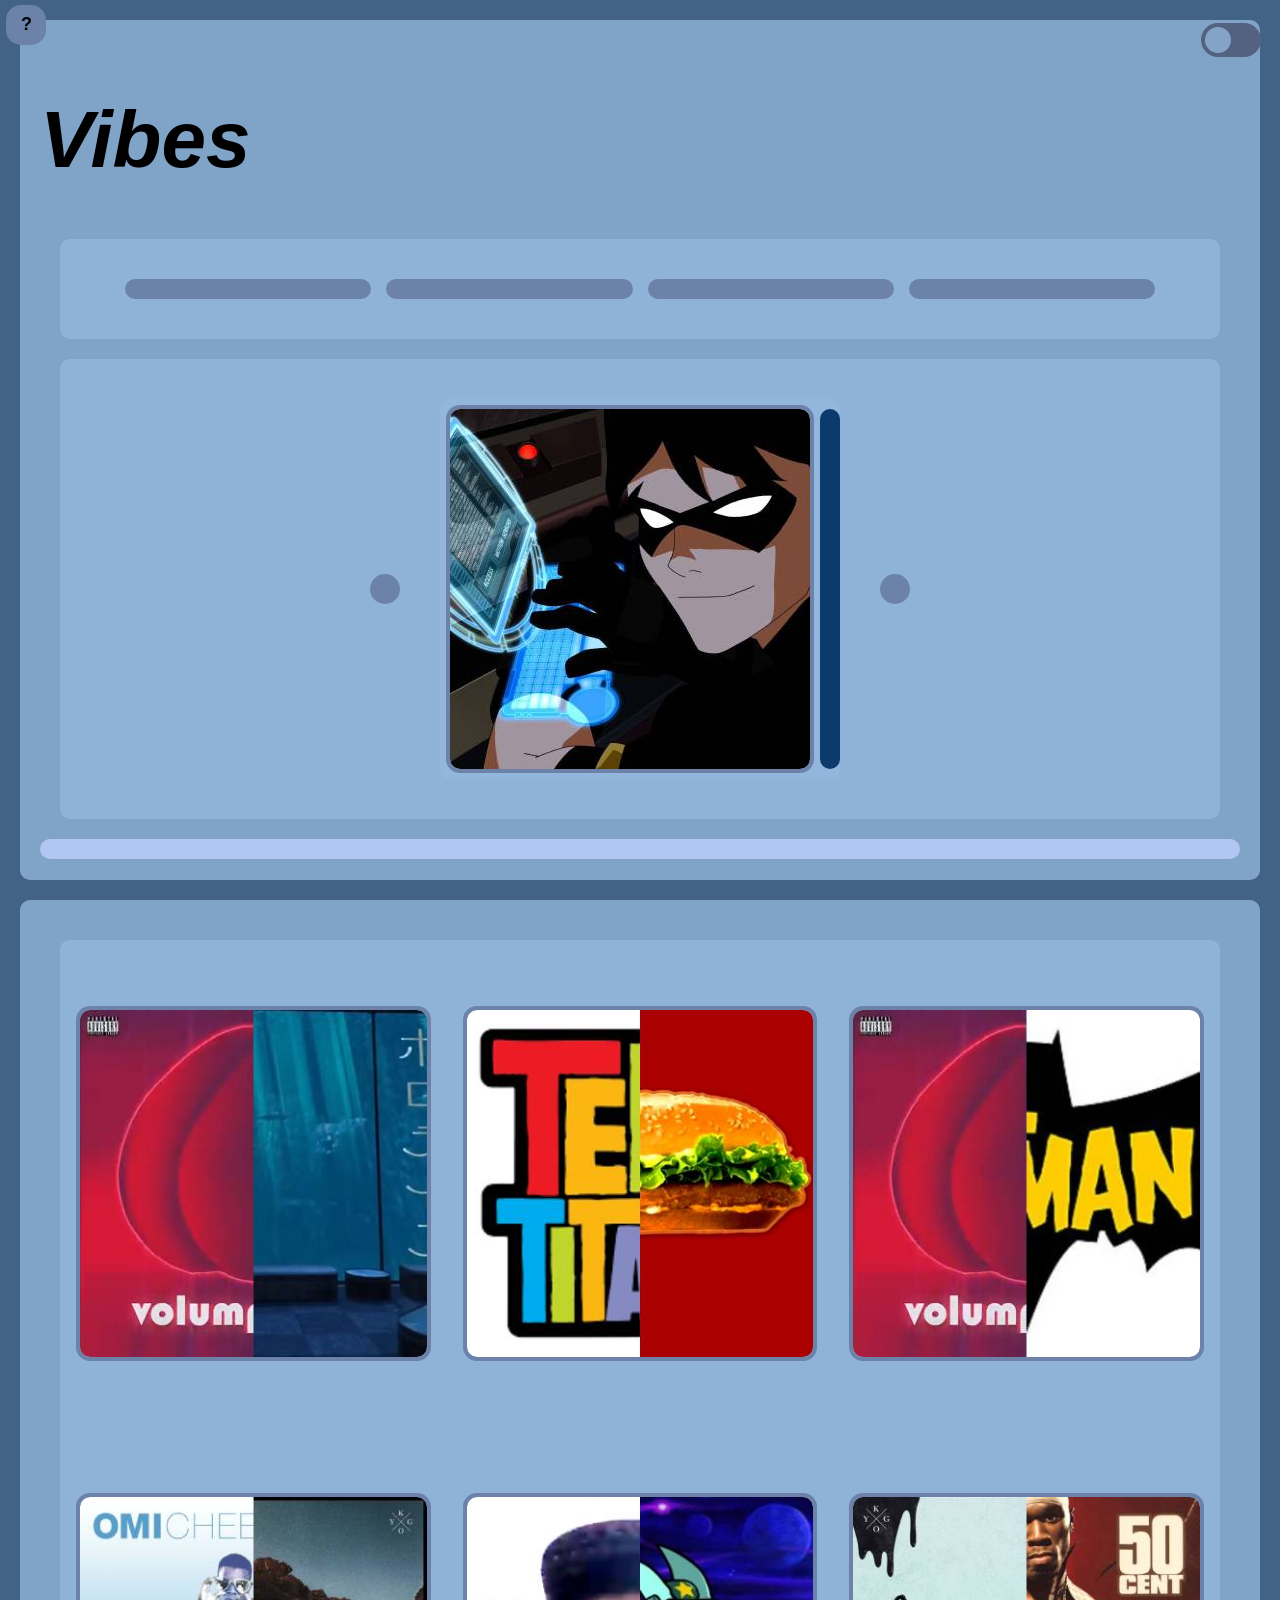
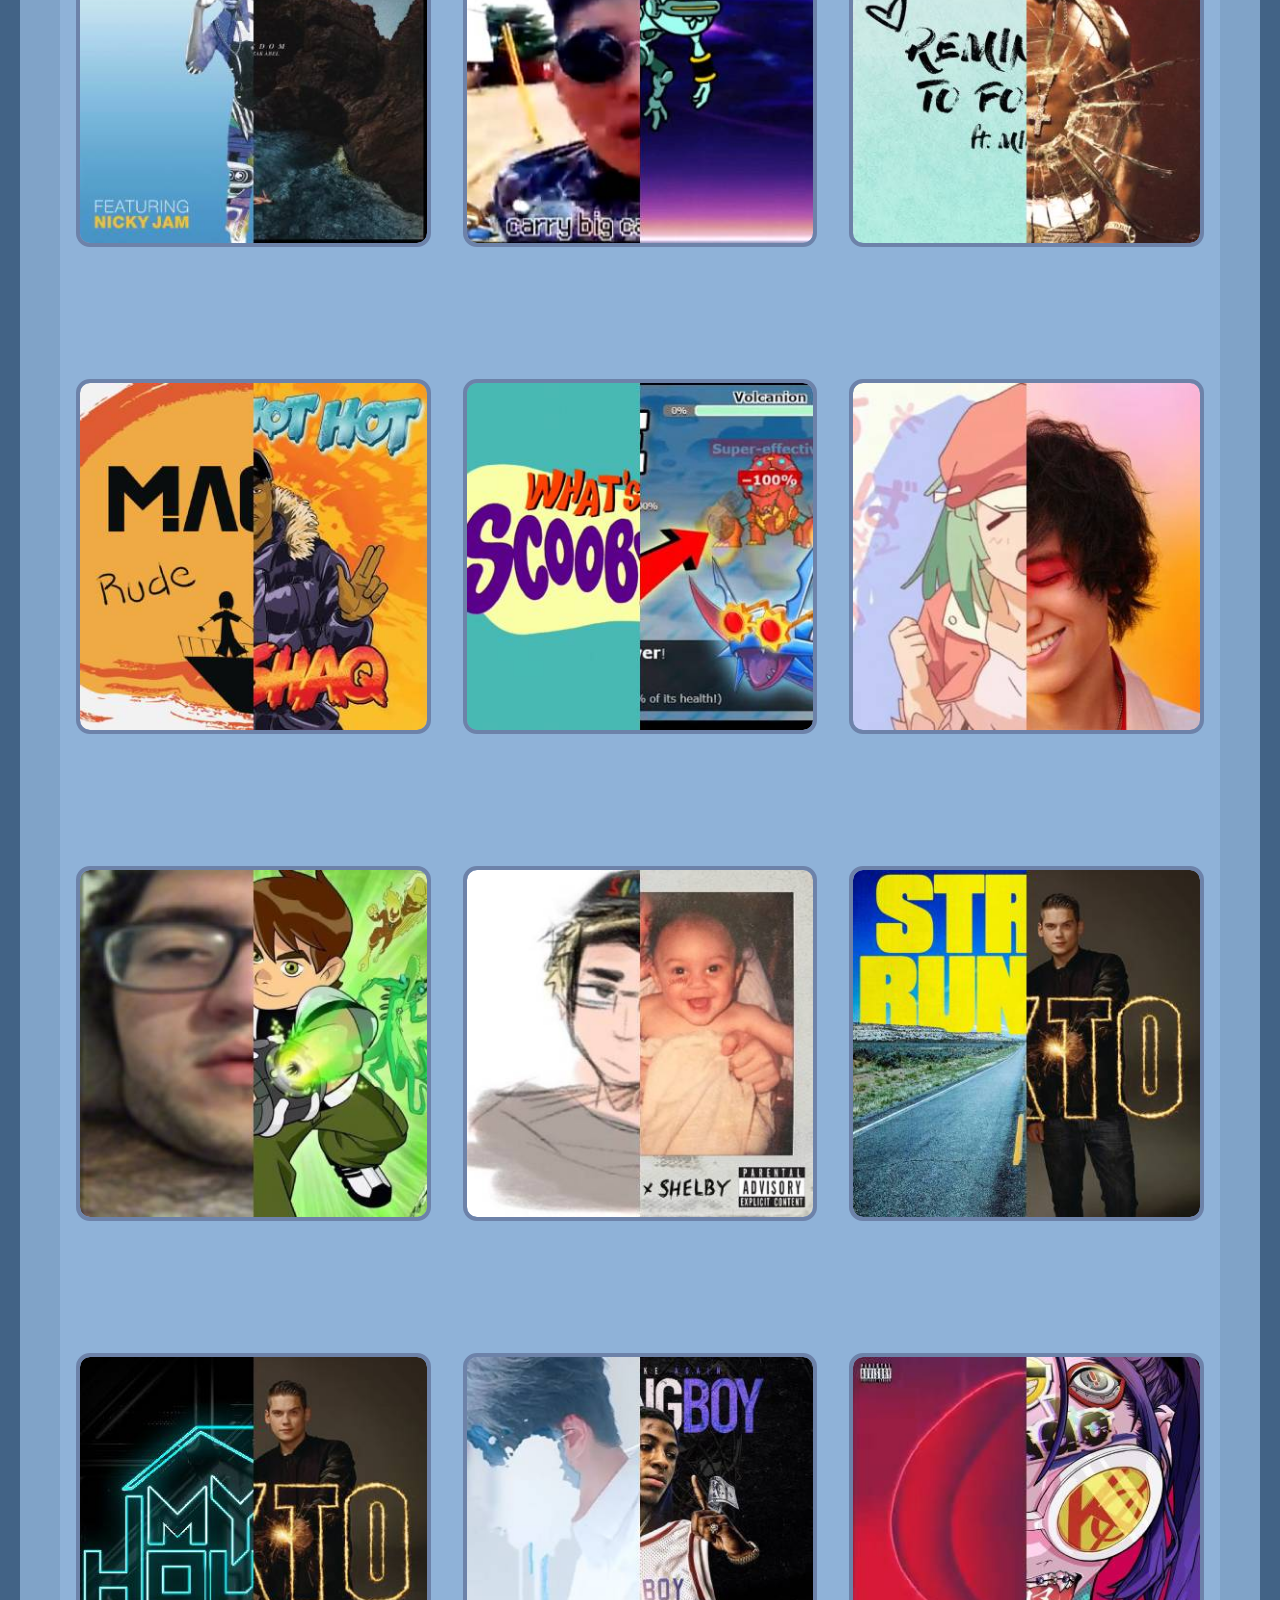
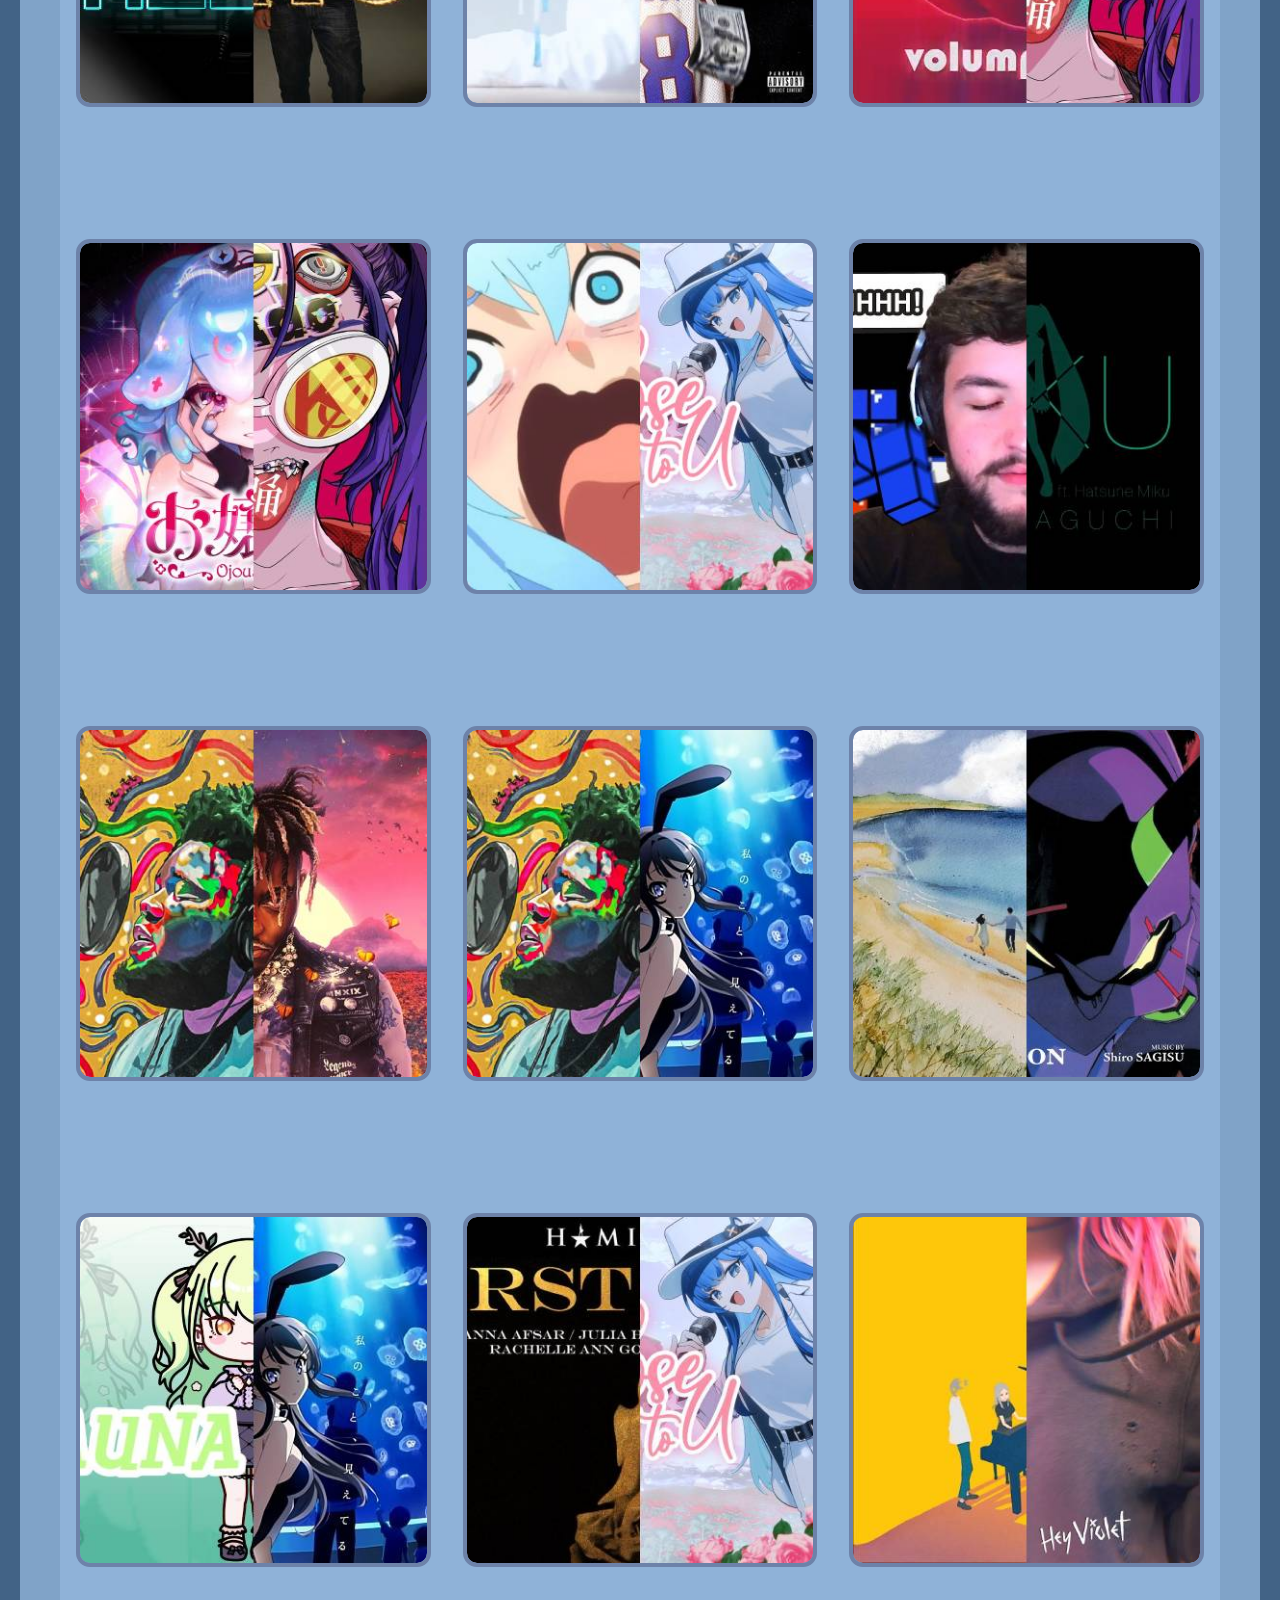
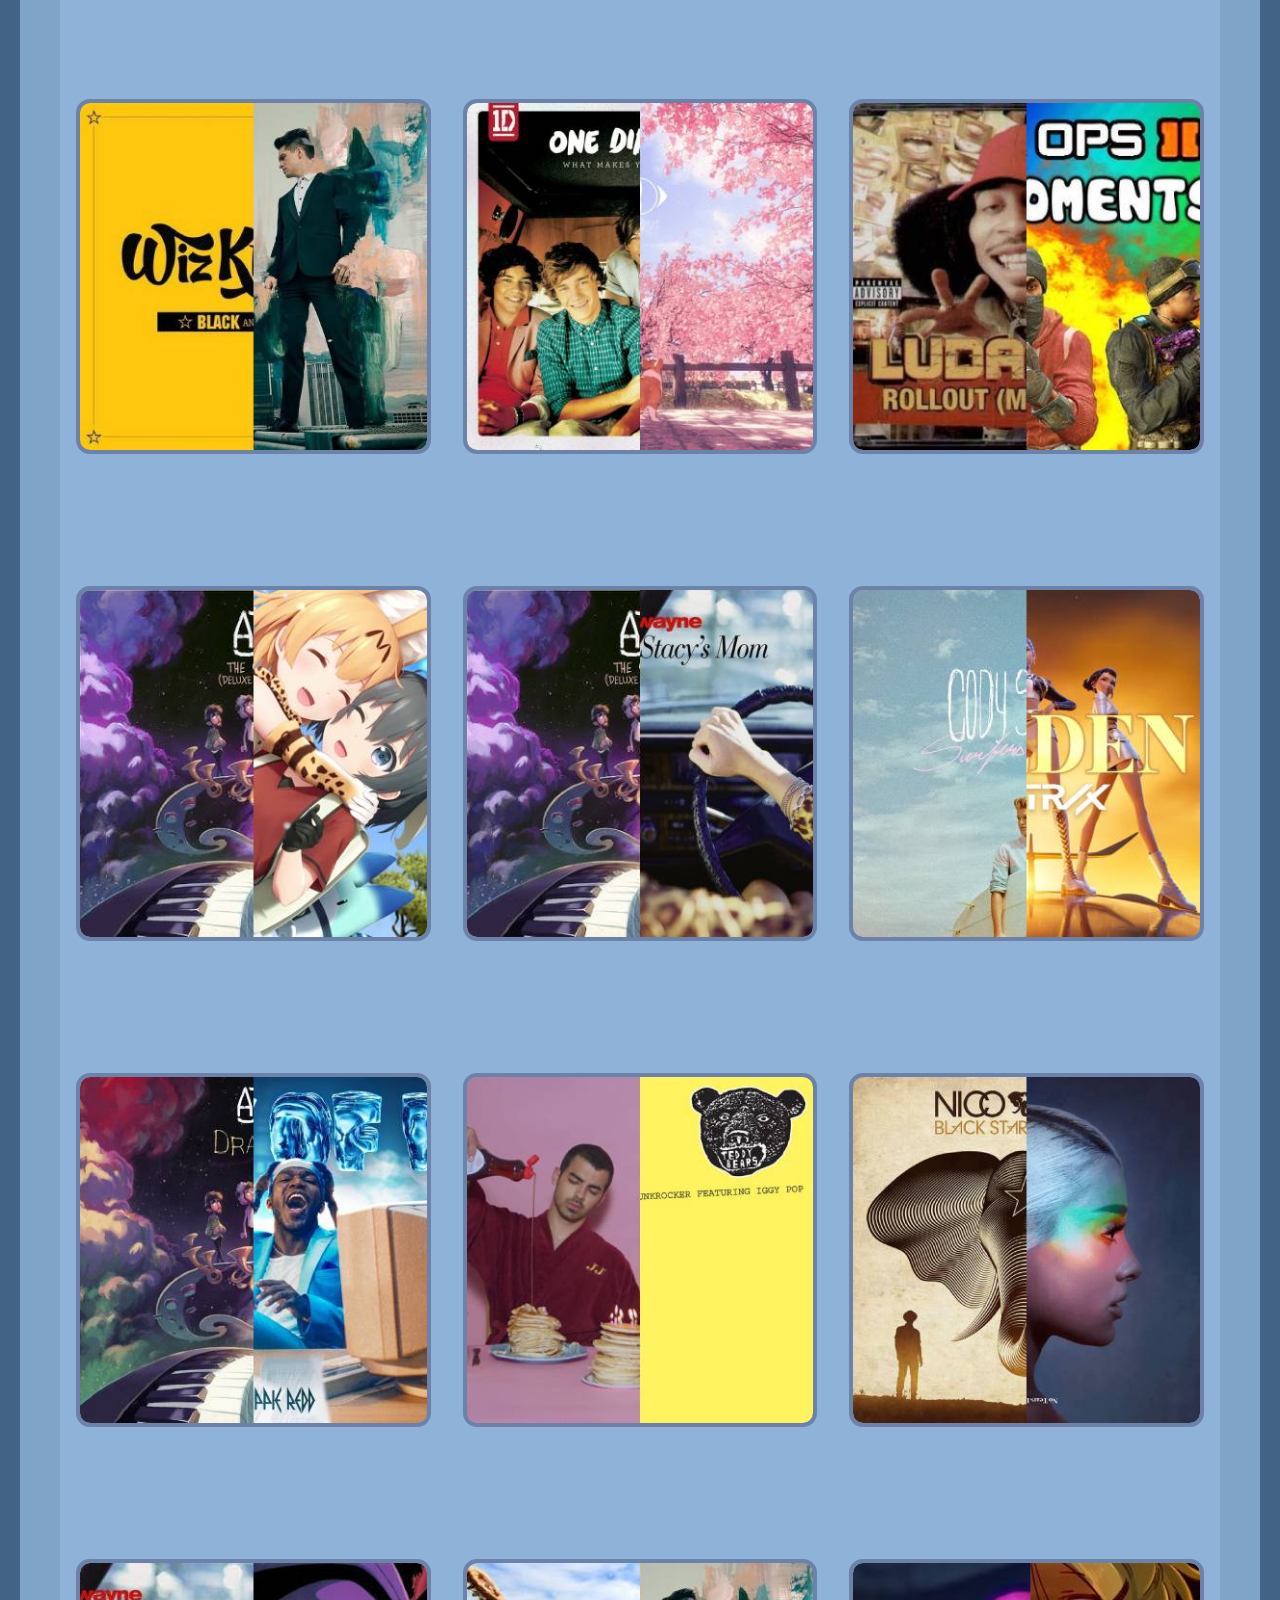
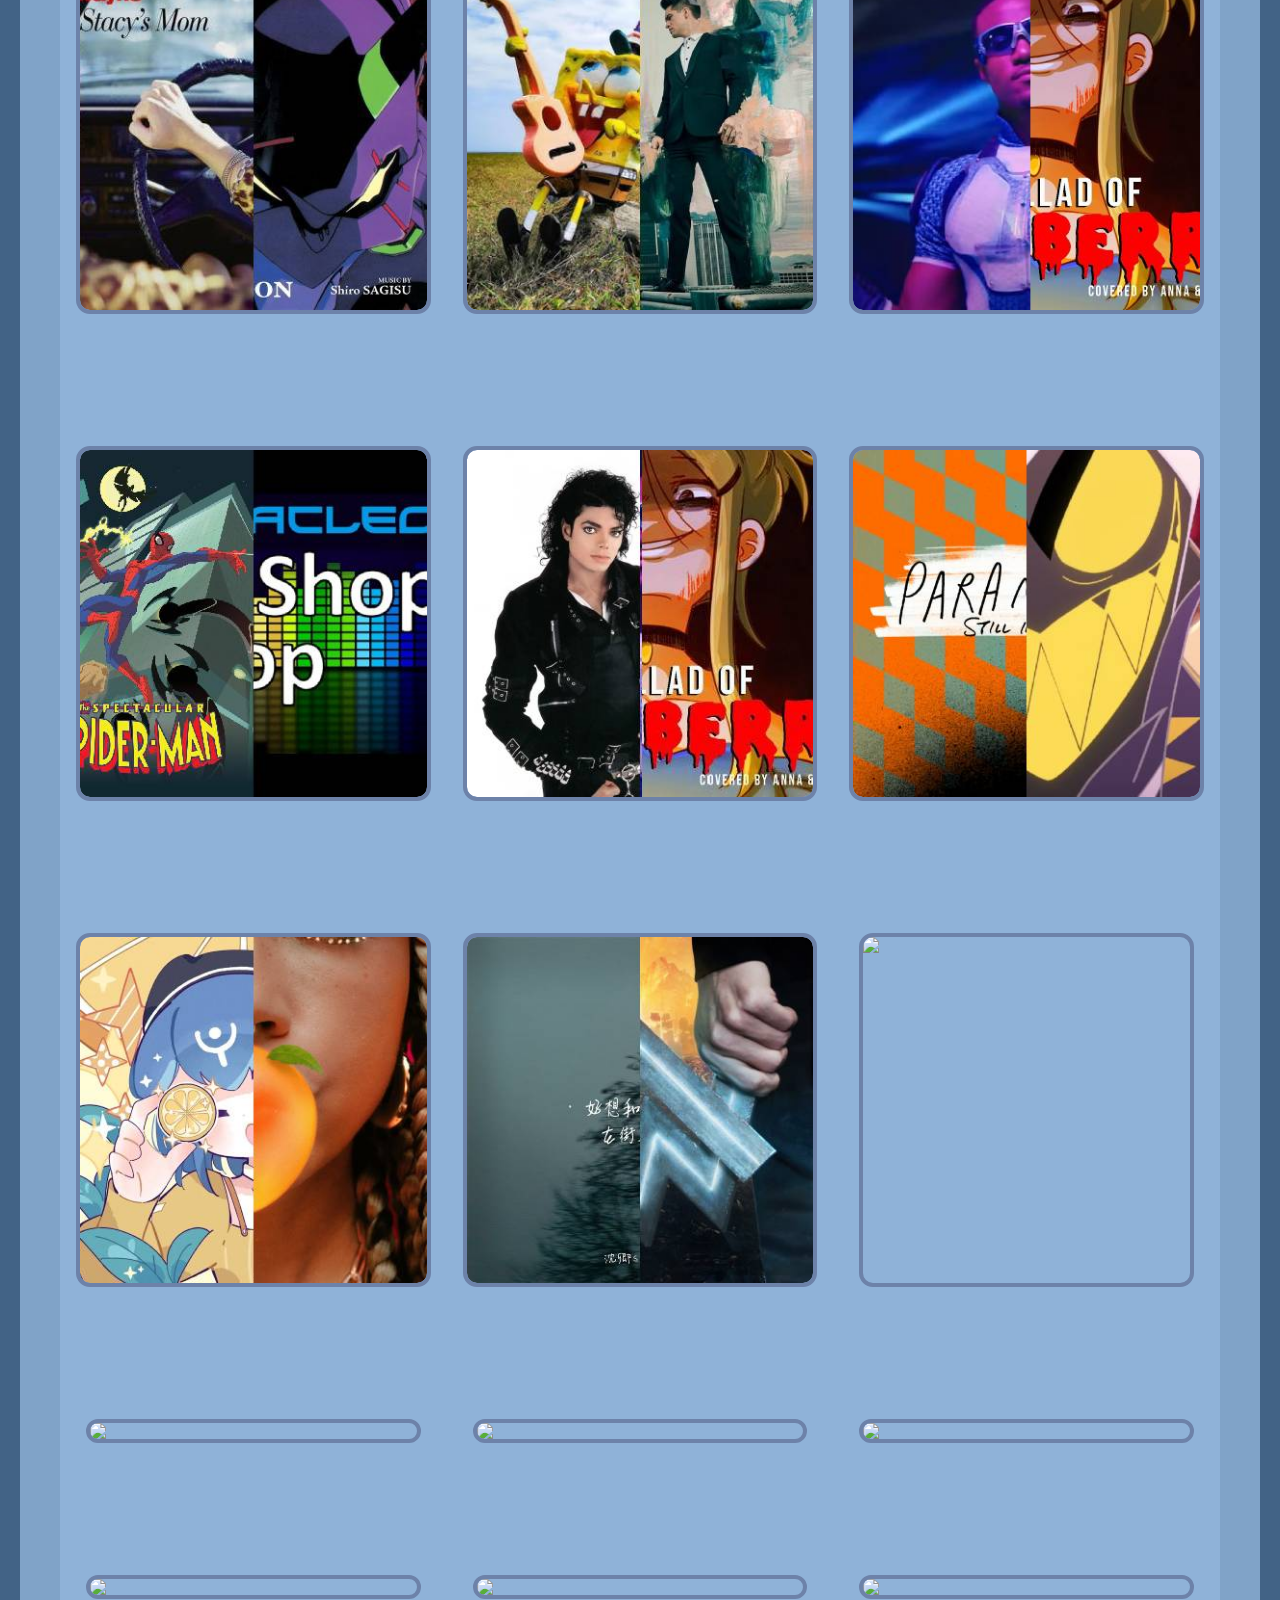
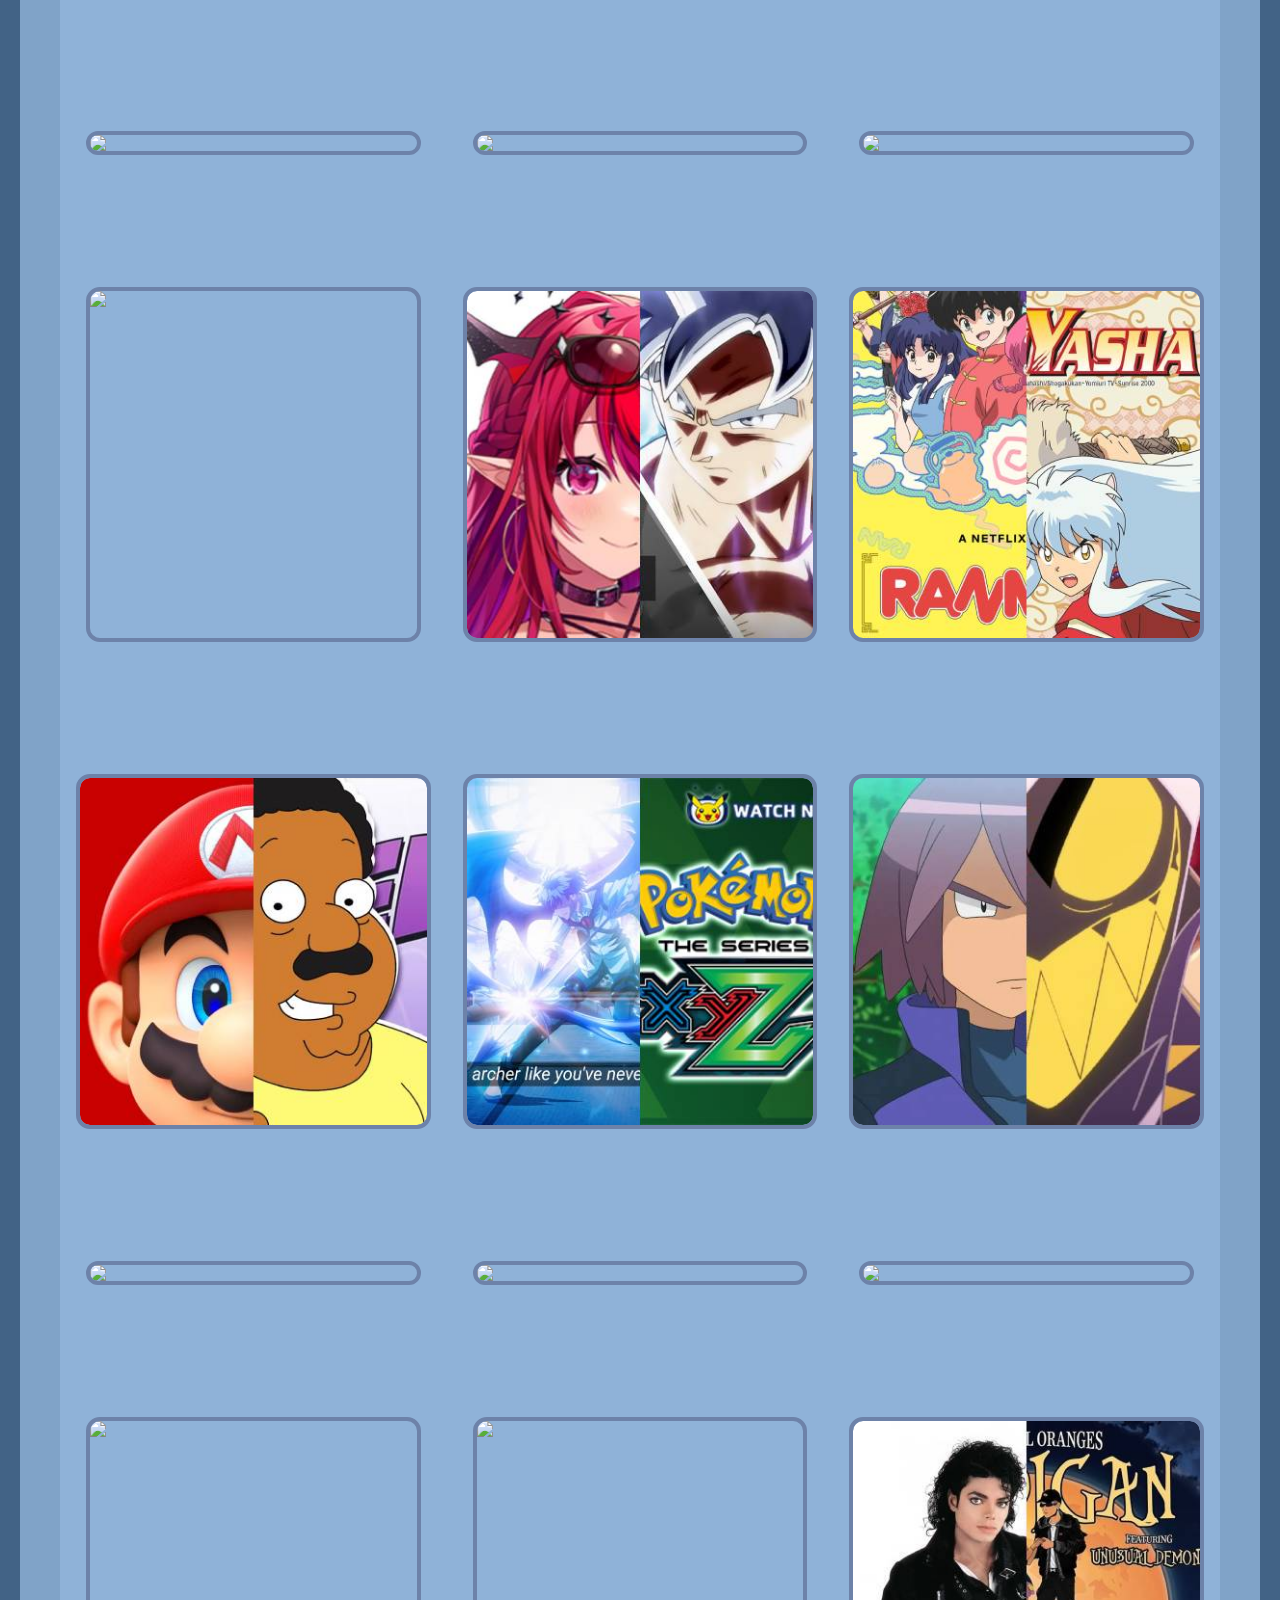
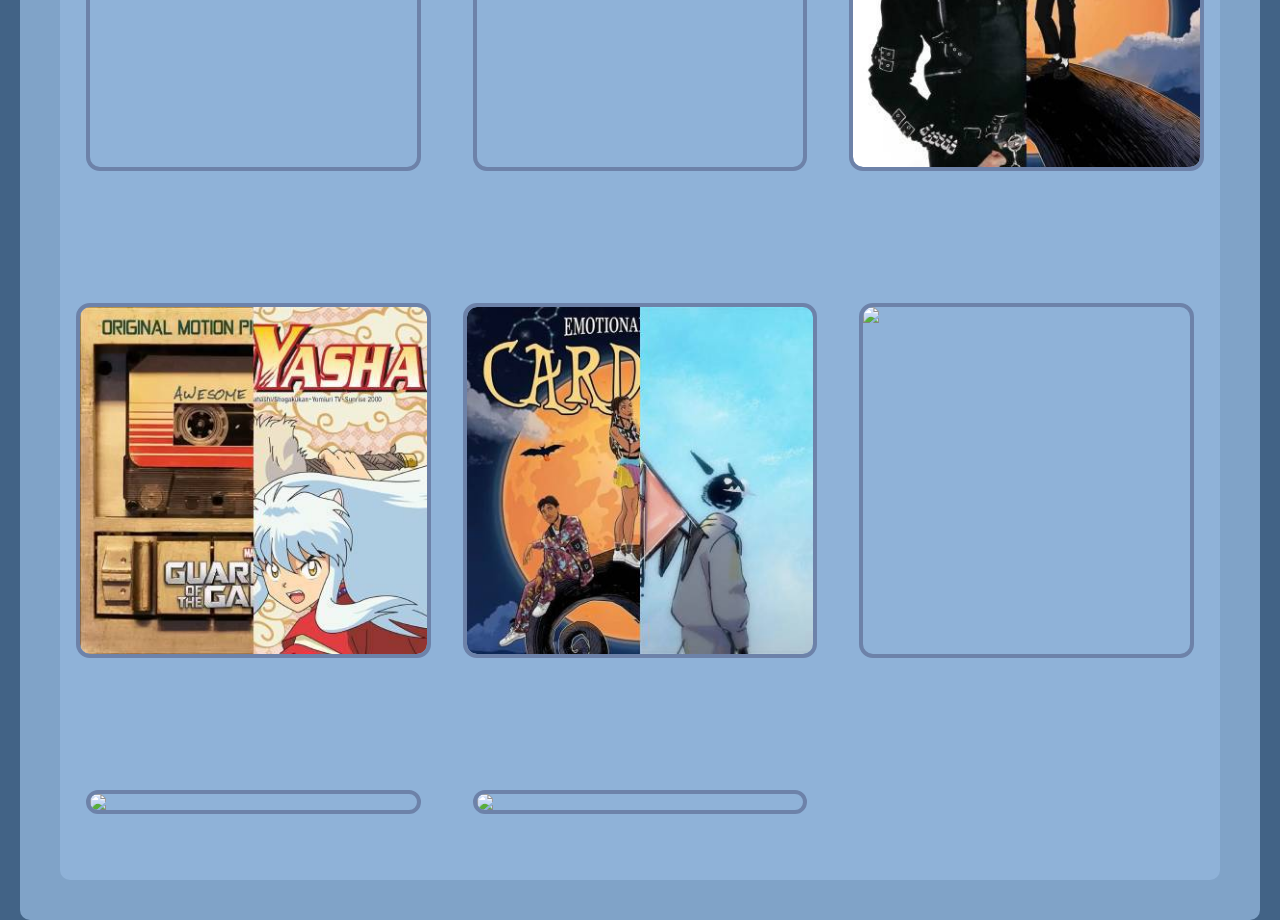
==== commit f849157f: "download with control shift g, title smaller" ====
--- a/index.html
+++ b/index.html
@@ -35,6 +35,8 @@
                 <li>Space - Play / Pause</li>
                 <li>/ - Toggle Help</li>
                 <li>1-9 - Jump to 10%-90% of the current track</li>
+                <li>C - Toggle Dark Mode</li>
+                <li>Ctrl + Shift + G - Quick Download current song</li>
             </ul>
 
         </div>
@@ -546,6 +548,27 @@
                     </audio>
                 </div>
 
+                <div class="box">
+                    <img src="Thumbnail/Disc oRB.jpg" onclick="toggleAudio('Disc oRB')">
+                    <audio id="Disc oRB" preload="none" >
+                        <source src="Audio/115 Disc oRB.mp3" type="audio/mpeg">
+                    </audio>
+                </div>
+
+                <div class="box">
+                    <img src="Thumbnail/Goddamn.jpg" onclick="toggleAudio('Goddamn')">
+                    <audio id="Goddamn" preload="none" >
+                        <source src="Audio/122 Goddamn.mp3" type="audio/mpeg">
+                    </audio>
+                </div>
+
+                <div class="box">
+                    <img src="Thumbnail/Peak.jpg" onclick="toggleAudio('Peak')">
+                    <audio id="Peak" preload="none" >
+                        <source src="Audio/145 Peak.mp3" type="audio/mpeg">
+                    </audio>
+                </div>
+
             </div>
 
 
--- a/Styling.css
+++ b/Styling.css
@@ -4,6 +4,9 @@
 
 html, body {
     background-color:#426386;
+    margin: 0;
+    padding: 0;
+    height: 100%;
 }
 
 div {
@@ -17,7 +20,13 @@
     font-family: 'Segoe UI', Tahoma, Geneva, Verdana, sans-serif;
     font-style: italic;
     text-align: center;
-    font-size: 64px;
+    font-size: 80px;
+    position: relative;
+    width: fit-content;
+    justify-self: center;
+    padding: 0px;
+    z-index: 3;
+    transition: opacity 0.25s ease;
 }
 
 h2 {
@@ -60,8 +69,13 @@
 #shuffleThumb {
     display: flex;
     justify-content: center;
-    transition: opacity 0.25s ease;
+    transition: opacity 0.25s ease, transform 0.3s ease;
     background-color : transparent;
+    z-index: 3;
+}
+
+#shuffleThumb:hover {
+    transform: translateY(-5px);
 }
 
 .fade-out {
@@ -80,6 +94,8 @@
     justify-content: center;
     background-color: transparent;
     gap: 5px;
+    padding-top: 0px;
+    padding-bottom: 0px;
 }
 
 .jukebox button {
@@ -91,6 +107,7 @@
     transition: transform 0.3s ease, background-color 0.3s ease;
     border-radius: 20px;
     border: none;
+    z-index: 3;
 }
 
 .jukebox button:hover {
@@ -151,6 +168,7 @@
     transition: transform 0.3s ease, background-color 0.3s ease;
     border-radius: 15px;
     border: none;
+    z-index: 3;
 }
 
 #shuffleDisplay button:hover {
@@ -170,6 +188,13 @@
 
 #shuffleDisplay button:focus {
     outline: #294a6d solid 2px;
+}
+
+#mainmiddle {
+    display: flex;
+    flex-direction: row;
+    align-items: center;
+    padding: 0px;
 }
 
 #audioProgress {
@@ -190,15 +215,14 @@
 }
 
 #volumeLevel {
-    position: absolute;
-    transform: rotate(-90deg);
-    transform-origin: center;
-    width: 360px;
-    height: 15px;
-    right: 535px;
-    border-radius: 12px;
+    writing-mode: vertical-rl;
+    direction: rtl;
+    width: 20px;
+    height: 360px;
+    border-radius: 10px;
     background-color: #526280;
     overflow: hidden;
+    z-index: 3;
 }
 
 #volumeLevel::-webkit-progress-bar {
@@ -207,12 +231,13 @@
 
 #volumeLevel::-webkit-progress-value {
     background-color: #0d3a6d;
-    transition: width 0.25s ease;
+    transition: width 0.25s ease, height 0.25s ease;
+
 }
 
 #volumeLevel::-moz-progress-bar {
     background-color: #0d3a6d;
-    transition: height 0.25s ease;
+    transition: height 0.25s ease, width 0.25s ease;
 }
 
 #helpButton {
@@ -229,6 +254,7 @@
     transition: background-color 0.3s ease;
     border-radius: 15px;
     border: none;
+    z-index: 3;
 }
 
 #helpButton:hover {
@@ -266,14 +292,91 @@
 
 
 [data-lucide]#off {
-  stroke: #696a71;
+  stroke: #FFFFFF;
   width: 32px;
   height: 32px;
   cursor: pointer;
 
 }
 
-
+.switch {
+  position: fixed;
+  top: 2.5%;
+  right: 1.5%;
+  display: inline-block;
+  width: 60px;
+  height: 34px;
+  z-index: 3;
+}
+
+.switch input {
+  opacity: 0;
+  width: 0;
+  height: 0;
+}
+
+.slider {
+  position: absolute;
+  cursor: pointer;
+  inset: 0;
+  background-color: #526280;
+  transition: .4s;
+  border-radius: 34px;
+}
+
+.knob {
+  position: absolute;
+  top: 4px;
+  left: 4px;
+  width: 26px;
+  height: 26px;
+  transition: transform 0.4s ease;
+  justify-content: center;
+  align-items: center;
+  display: flex;
+  background-color: #94b7ddc3;
+  border-radius: 50%;
+}
+
+span.knob [data-lucide] {
+  width: 24px;
+  height: 24px;
+  stroke: #ffffff;
+  transition: stroke 0.3s ease;
+}
+
+span.knob [data-lucide='moon'] {
+    stroke: #061a29;
+}
+
+input:checked + .slider{
+    background-color: #061a29;
+}
+
+input:checked + .slider .knob {
+  transform: translateX(26px);
+}
+
+div.light {
+    position: fixed;
+    inset: -20px;
+    opacity: 0;
+    z-index: 2;
+    transition: opacity 0.3s ease;
+    pointer-events: none;
+    border-radius: 0px;
+}
+
+div.dark {
+    position: fixed;
+    inset: -20px;
+    opacity: 0.8;
+    background-color: #000000;
+    z-index: 2;
+    transition: opacity 0.3s ease;
+    pointer-events: none;
+    border-radius: 0px;
+}
 
 @media (max-width: 768px) {
 
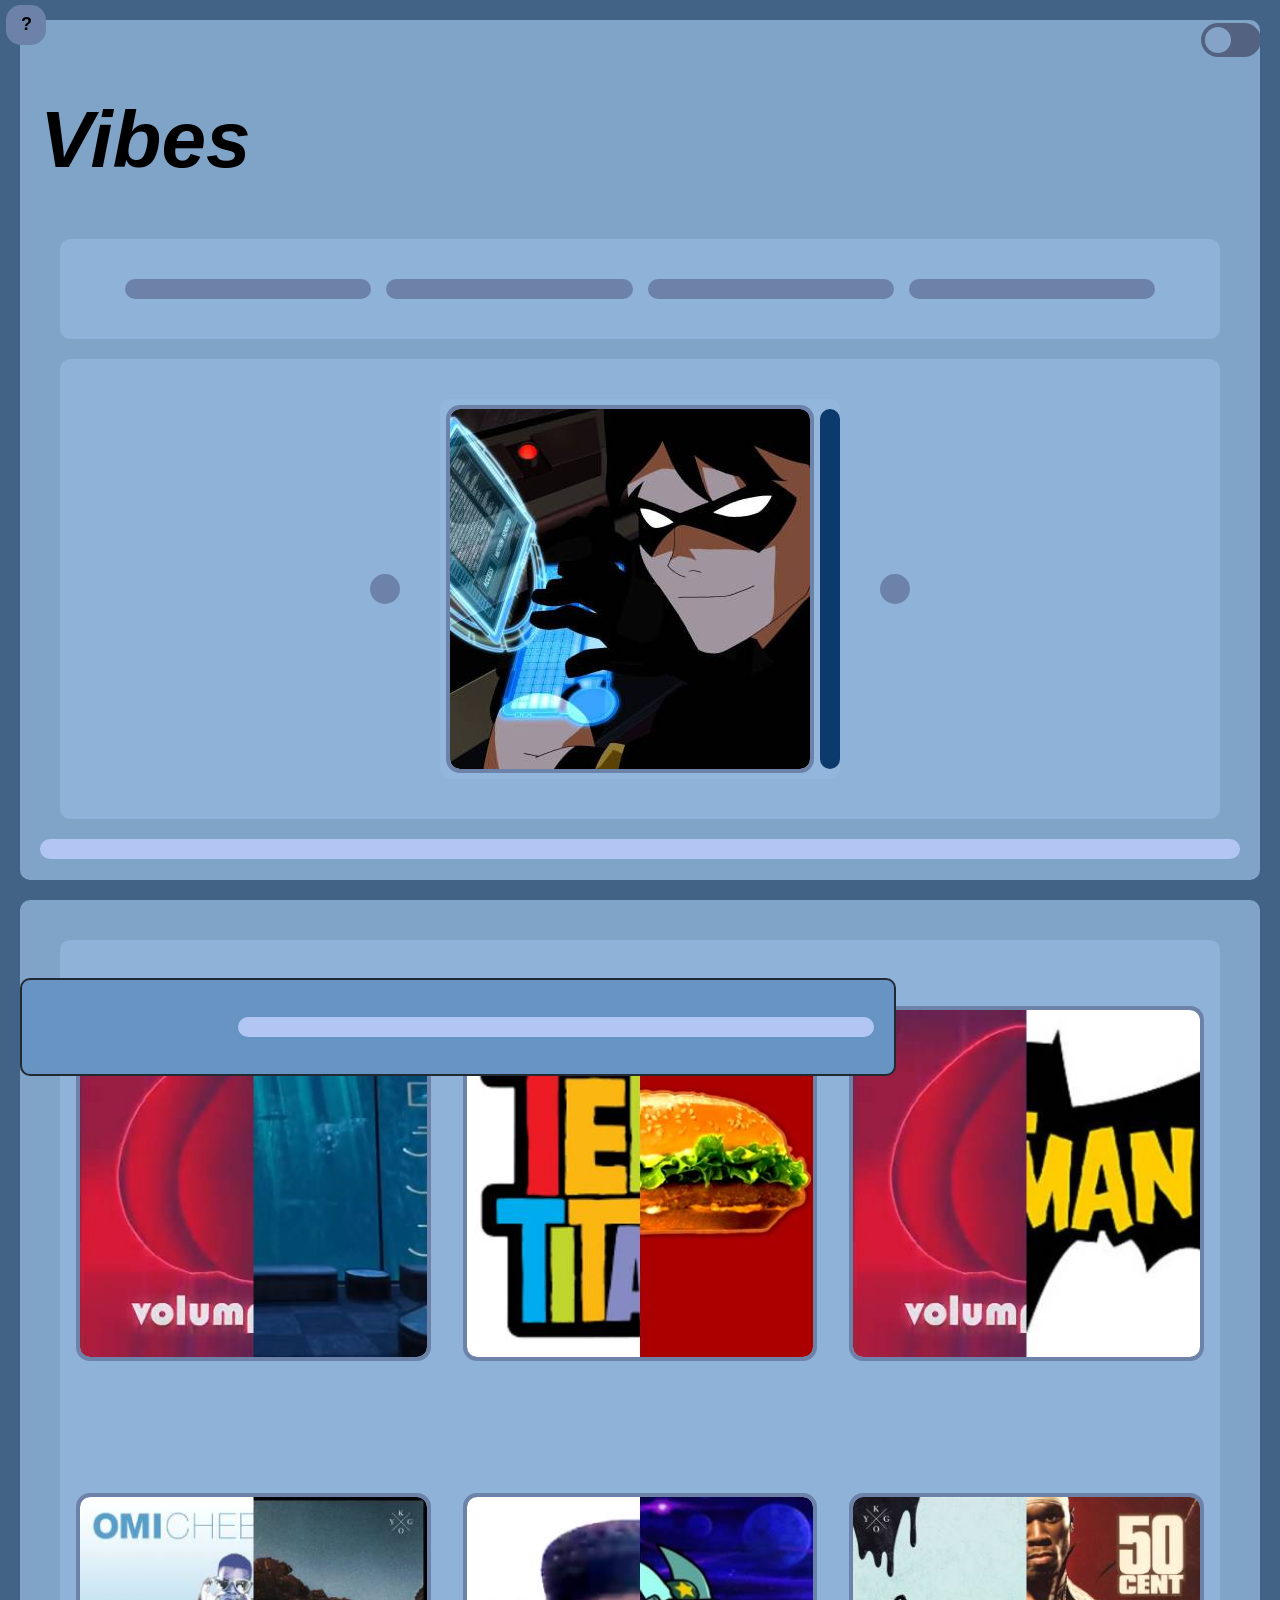
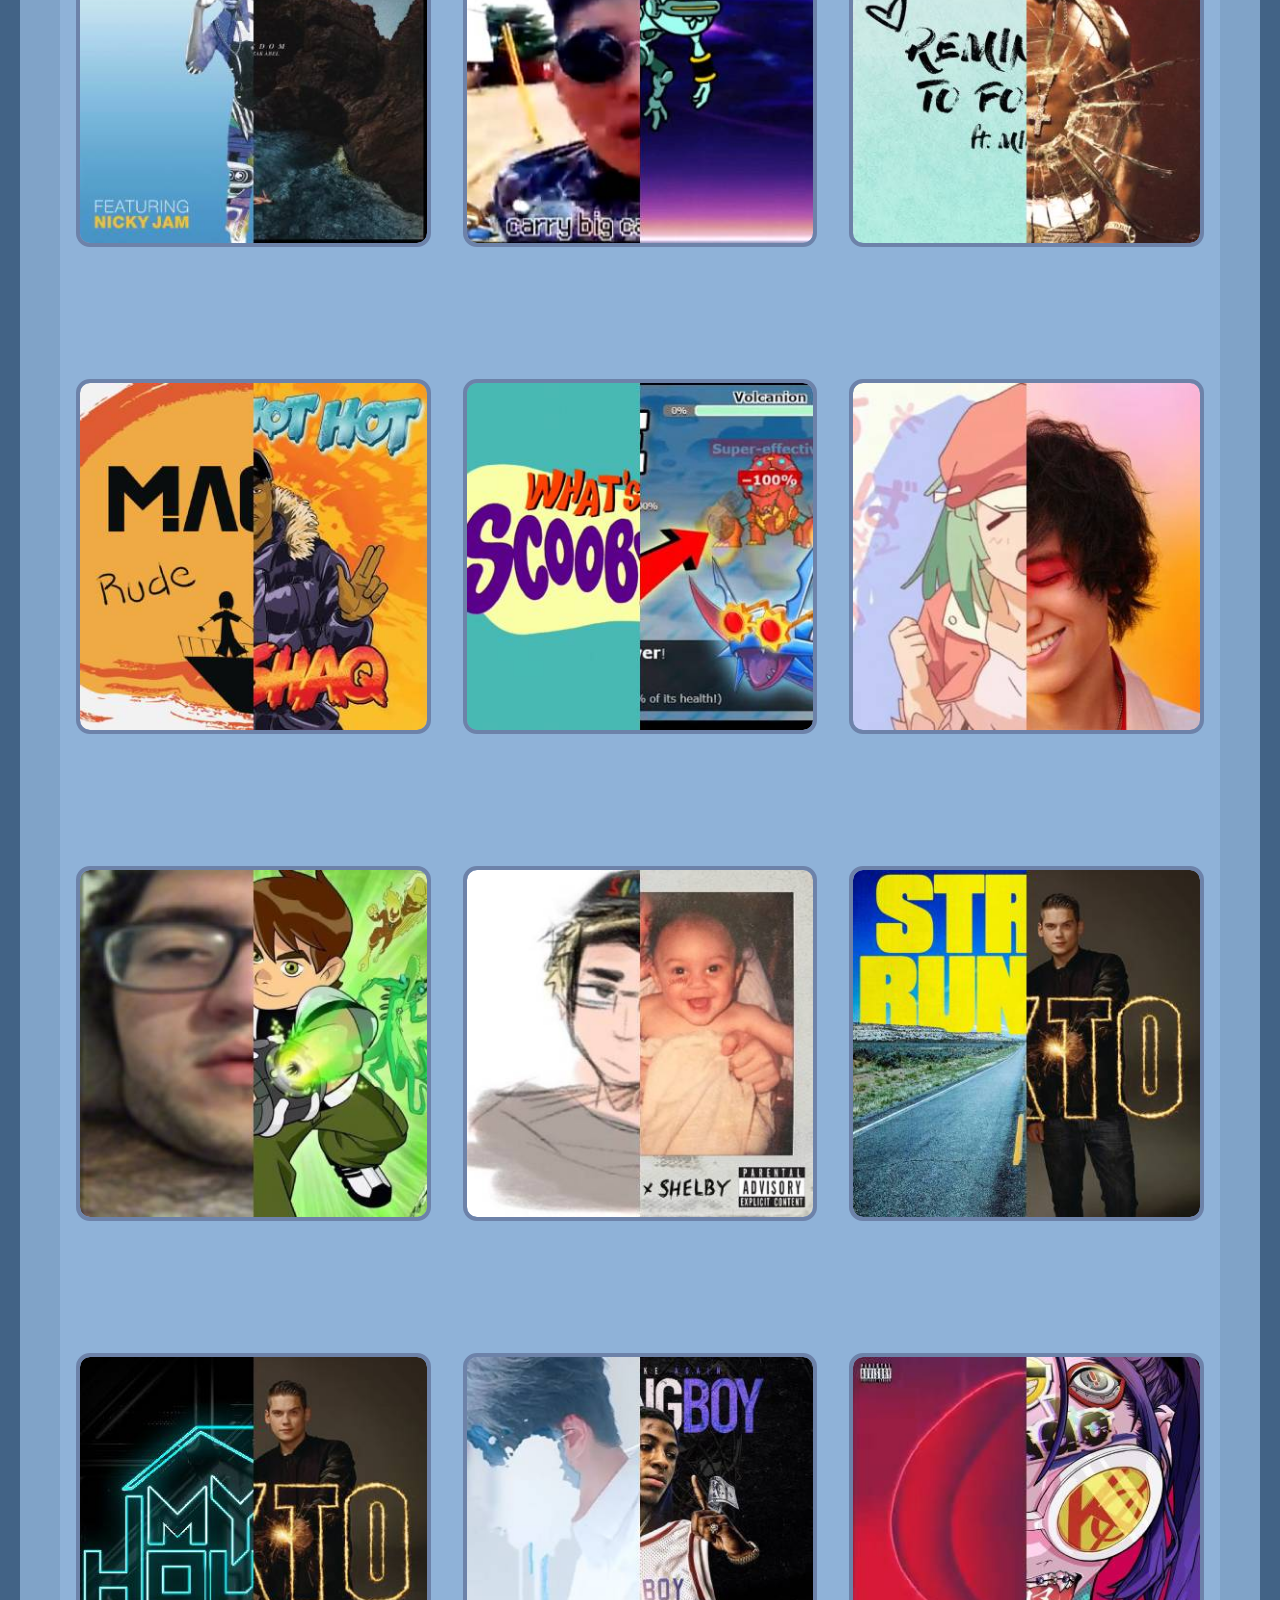
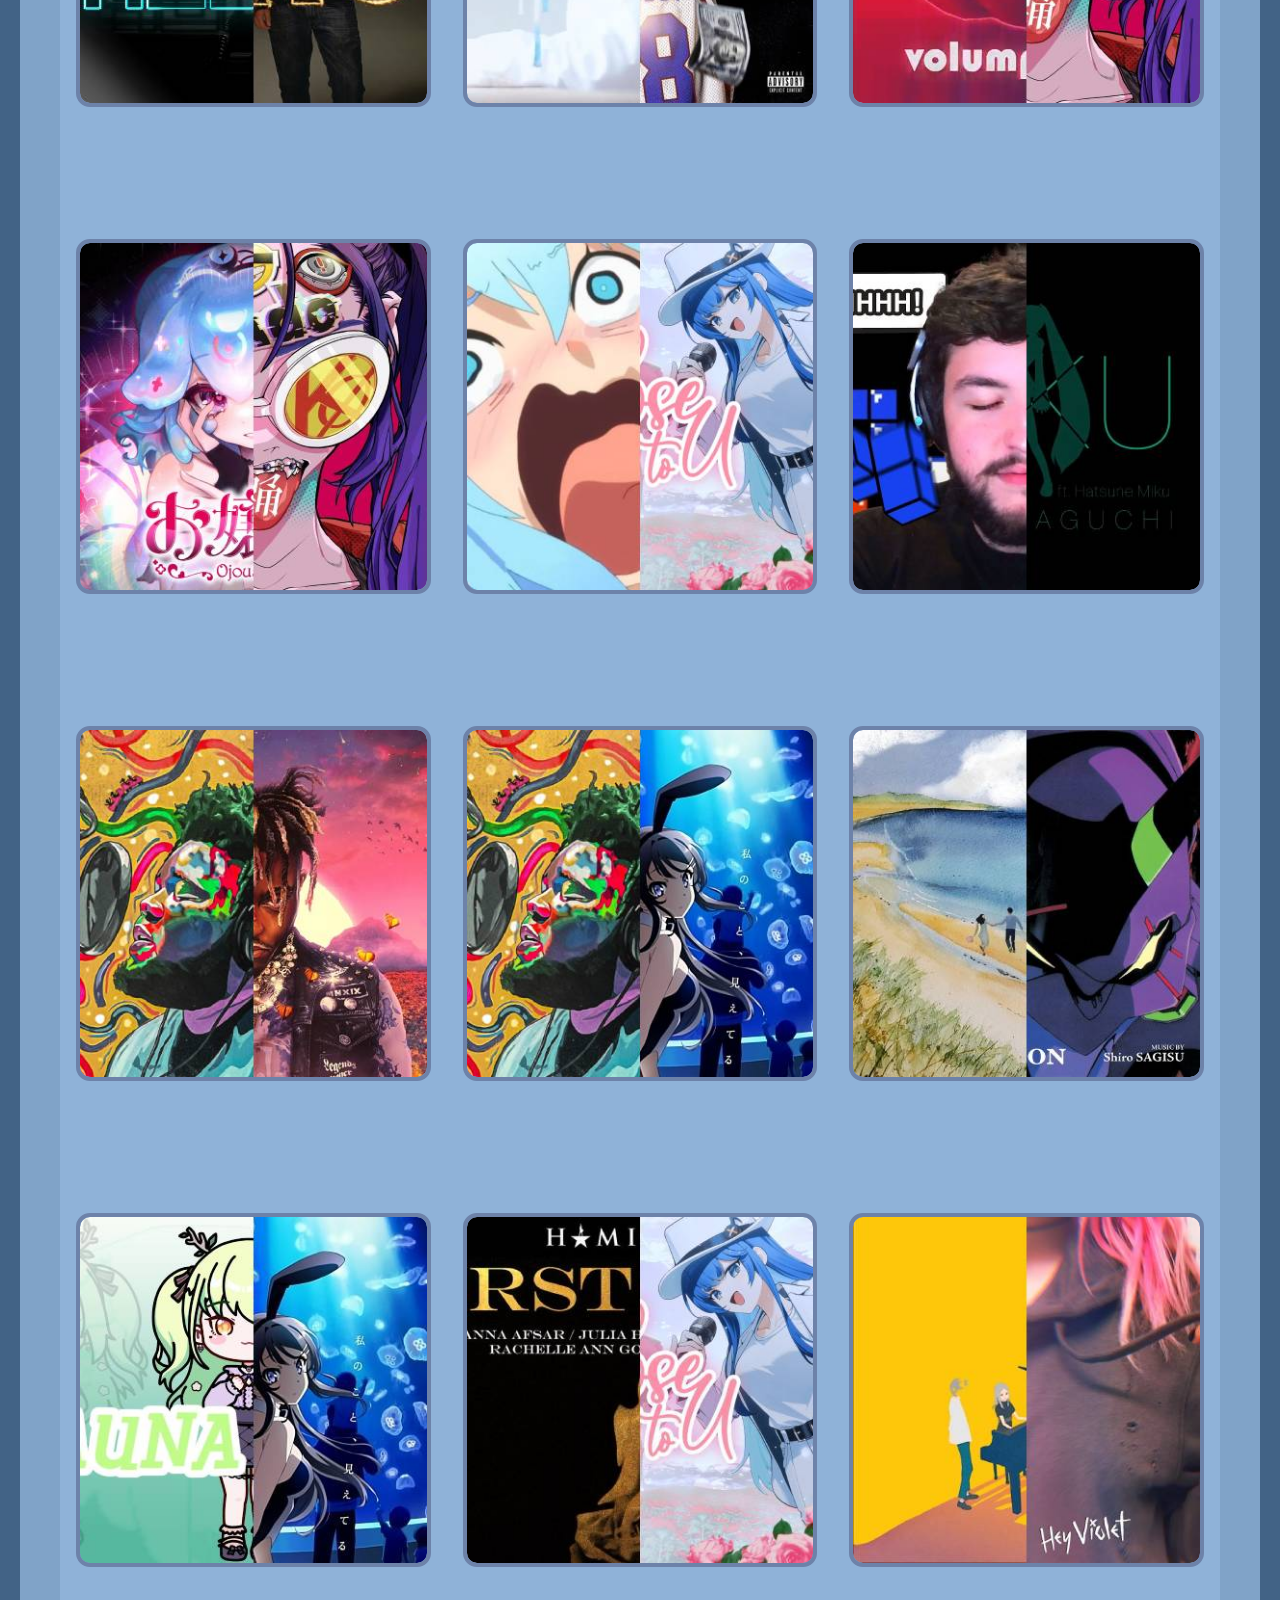
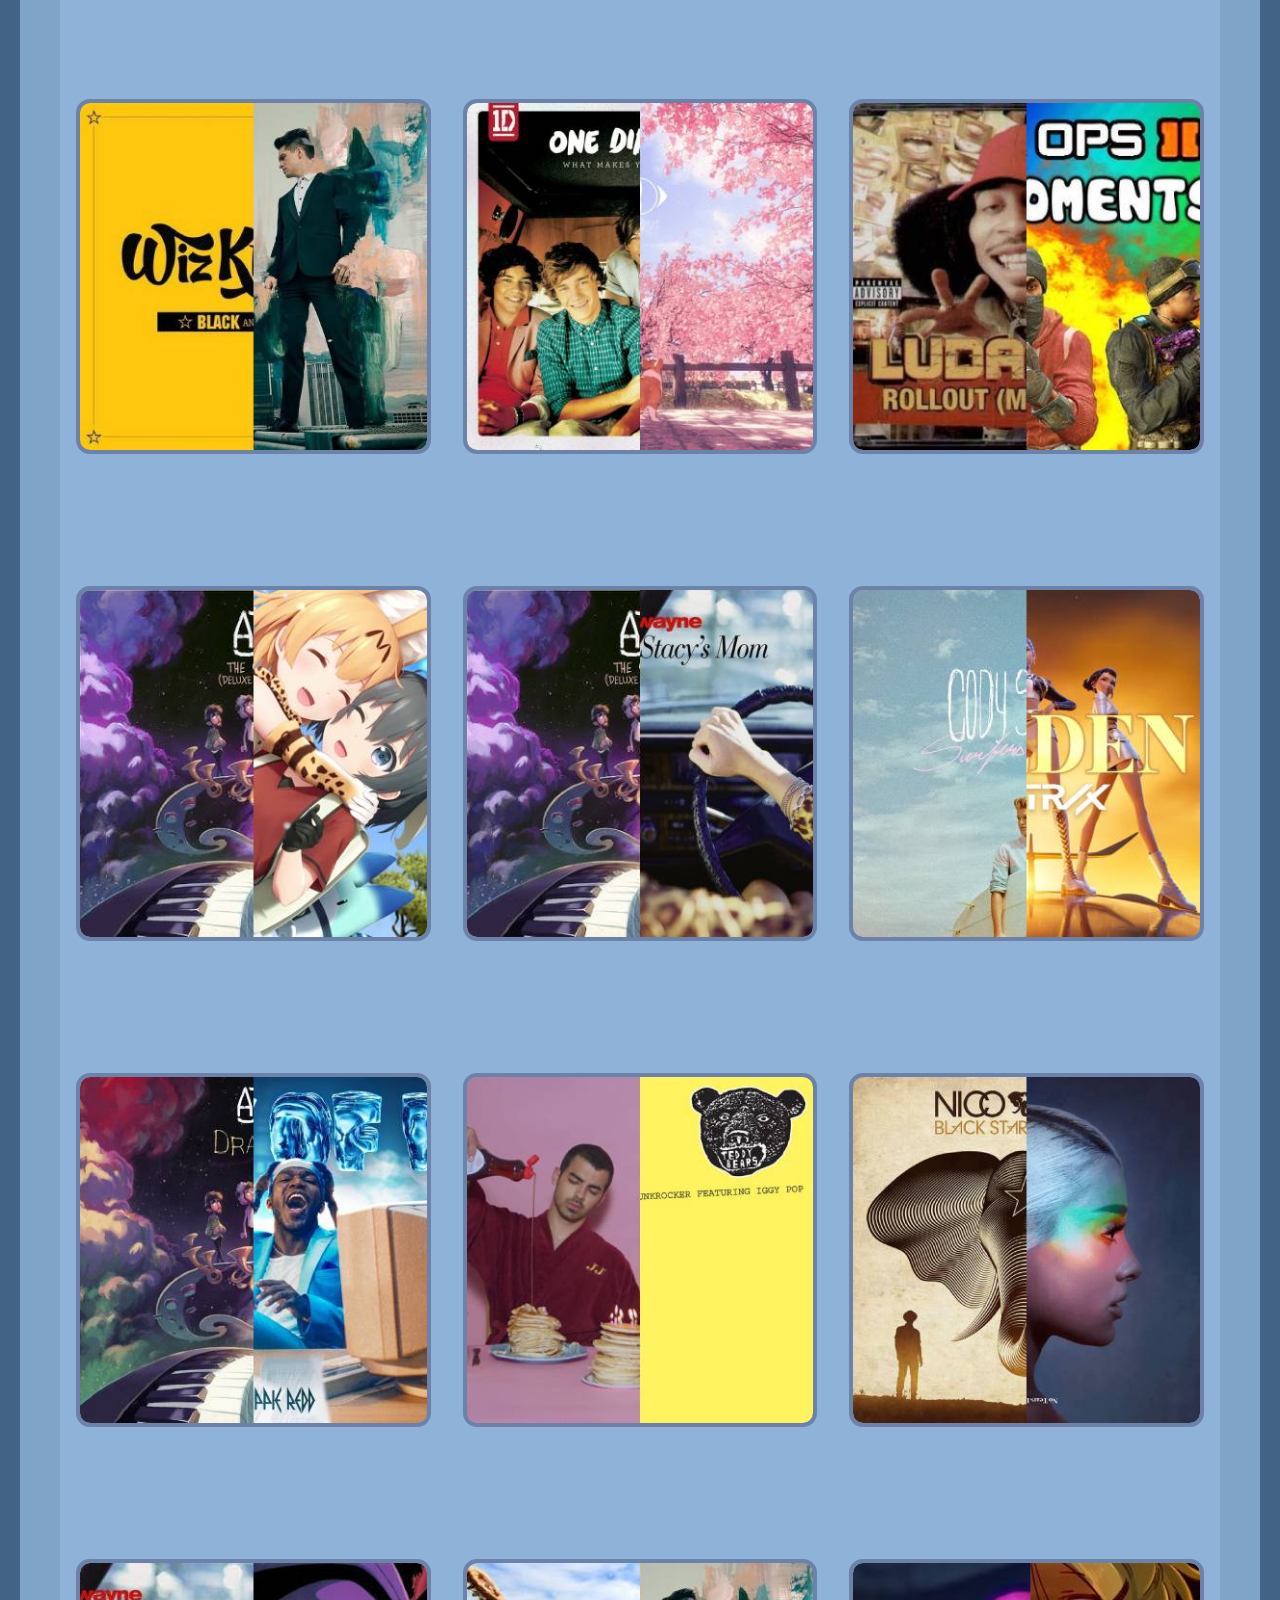
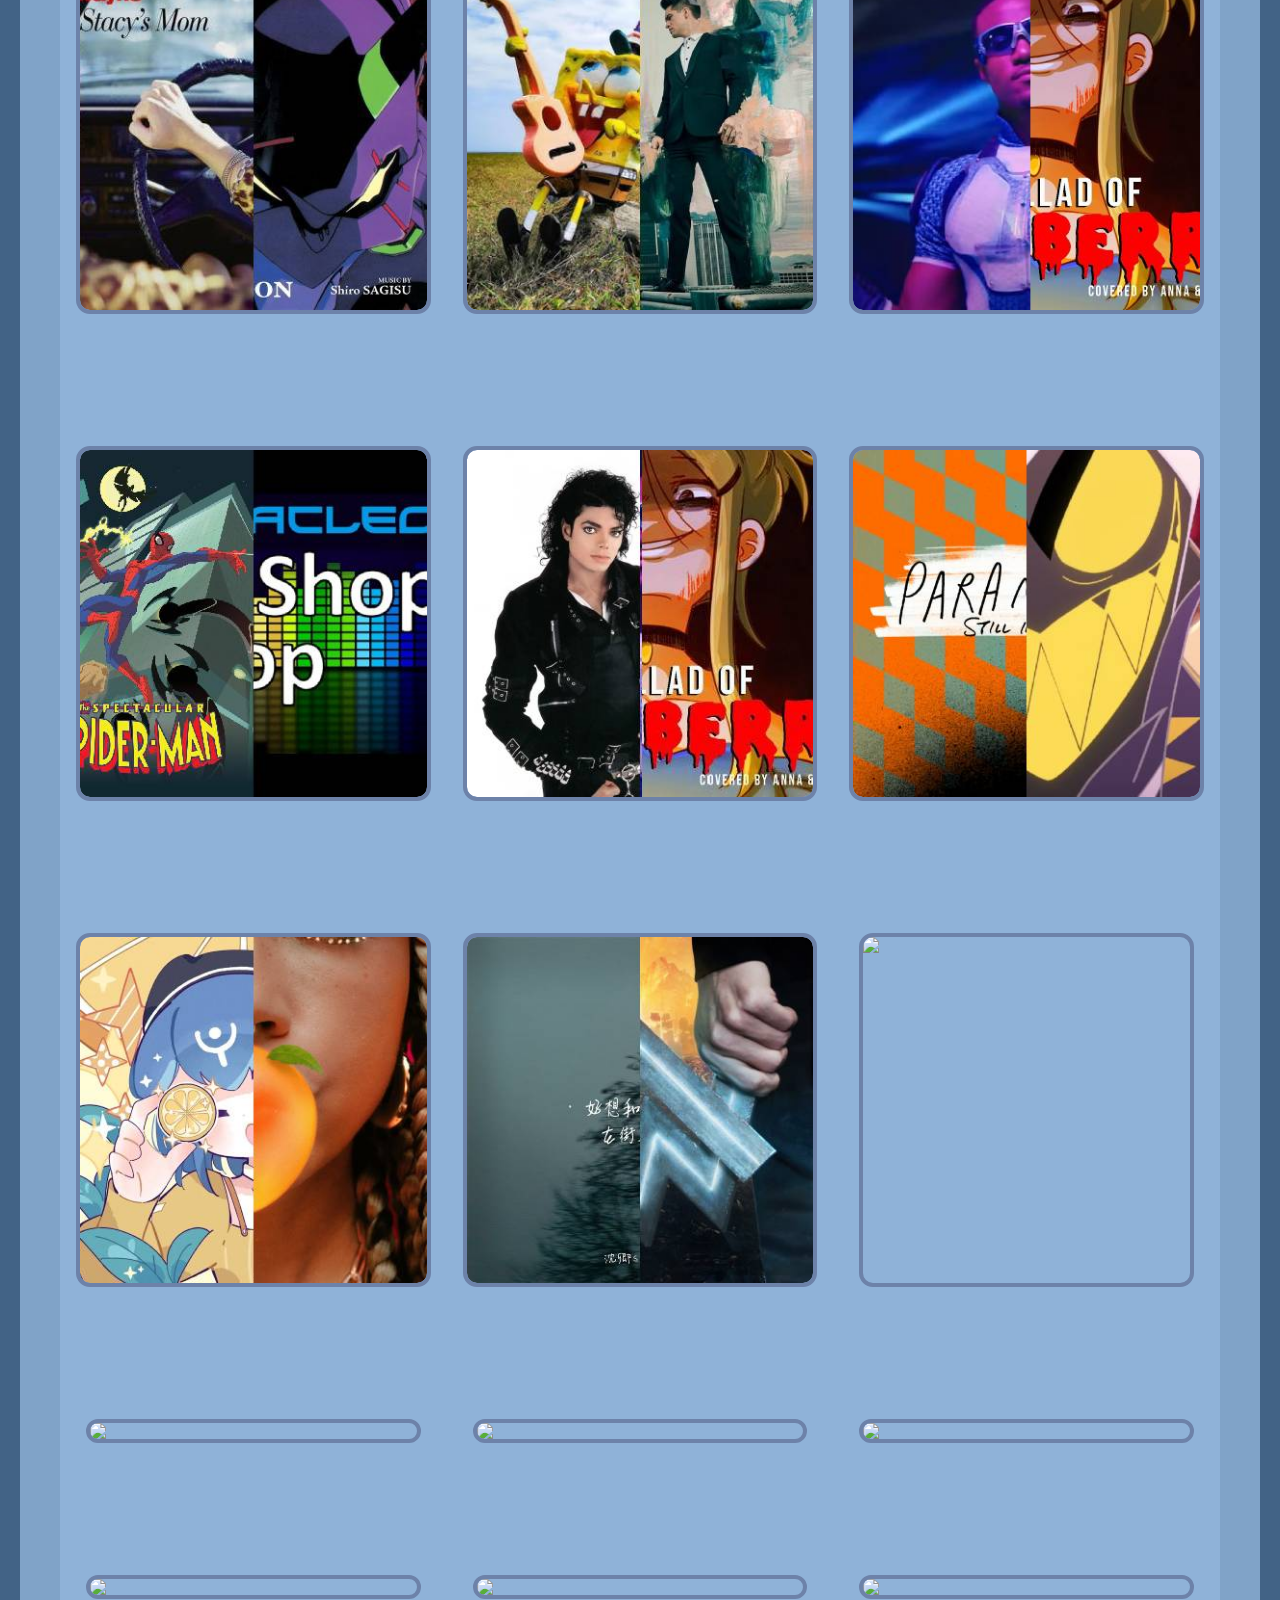
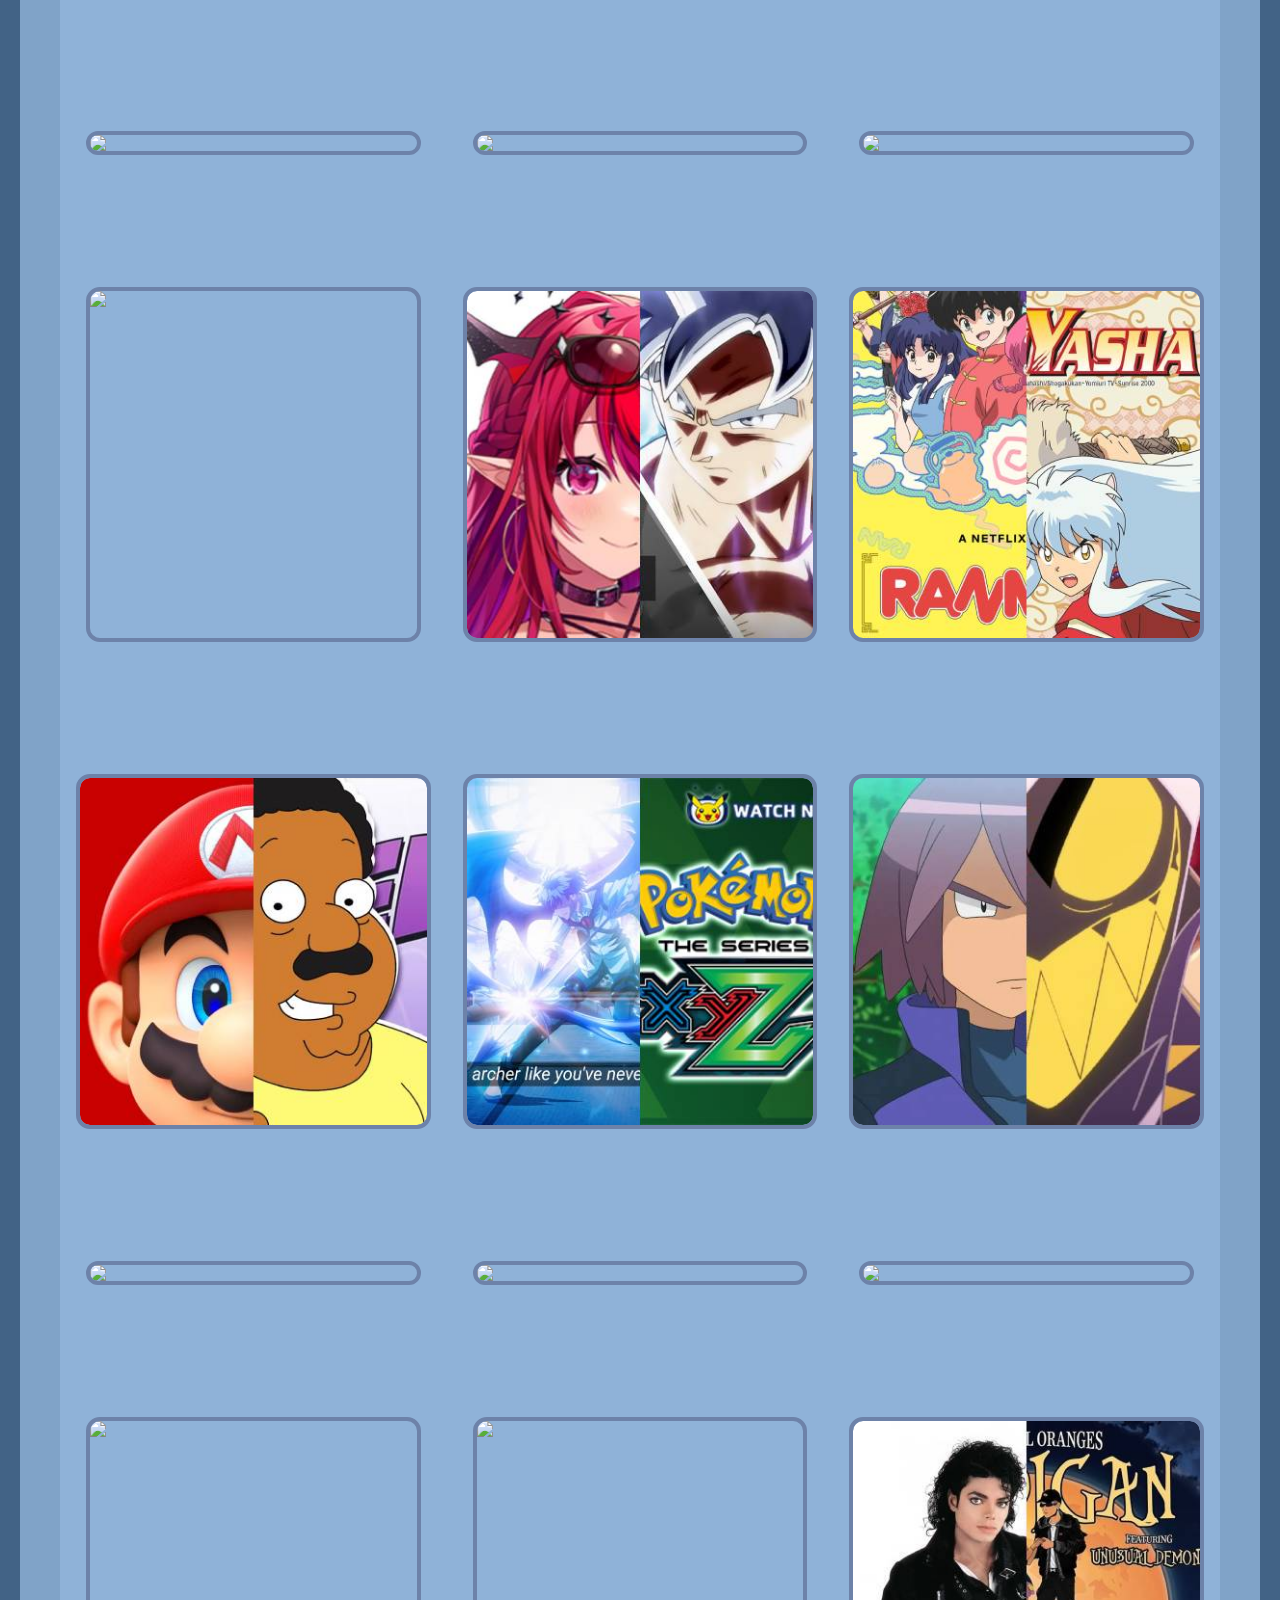
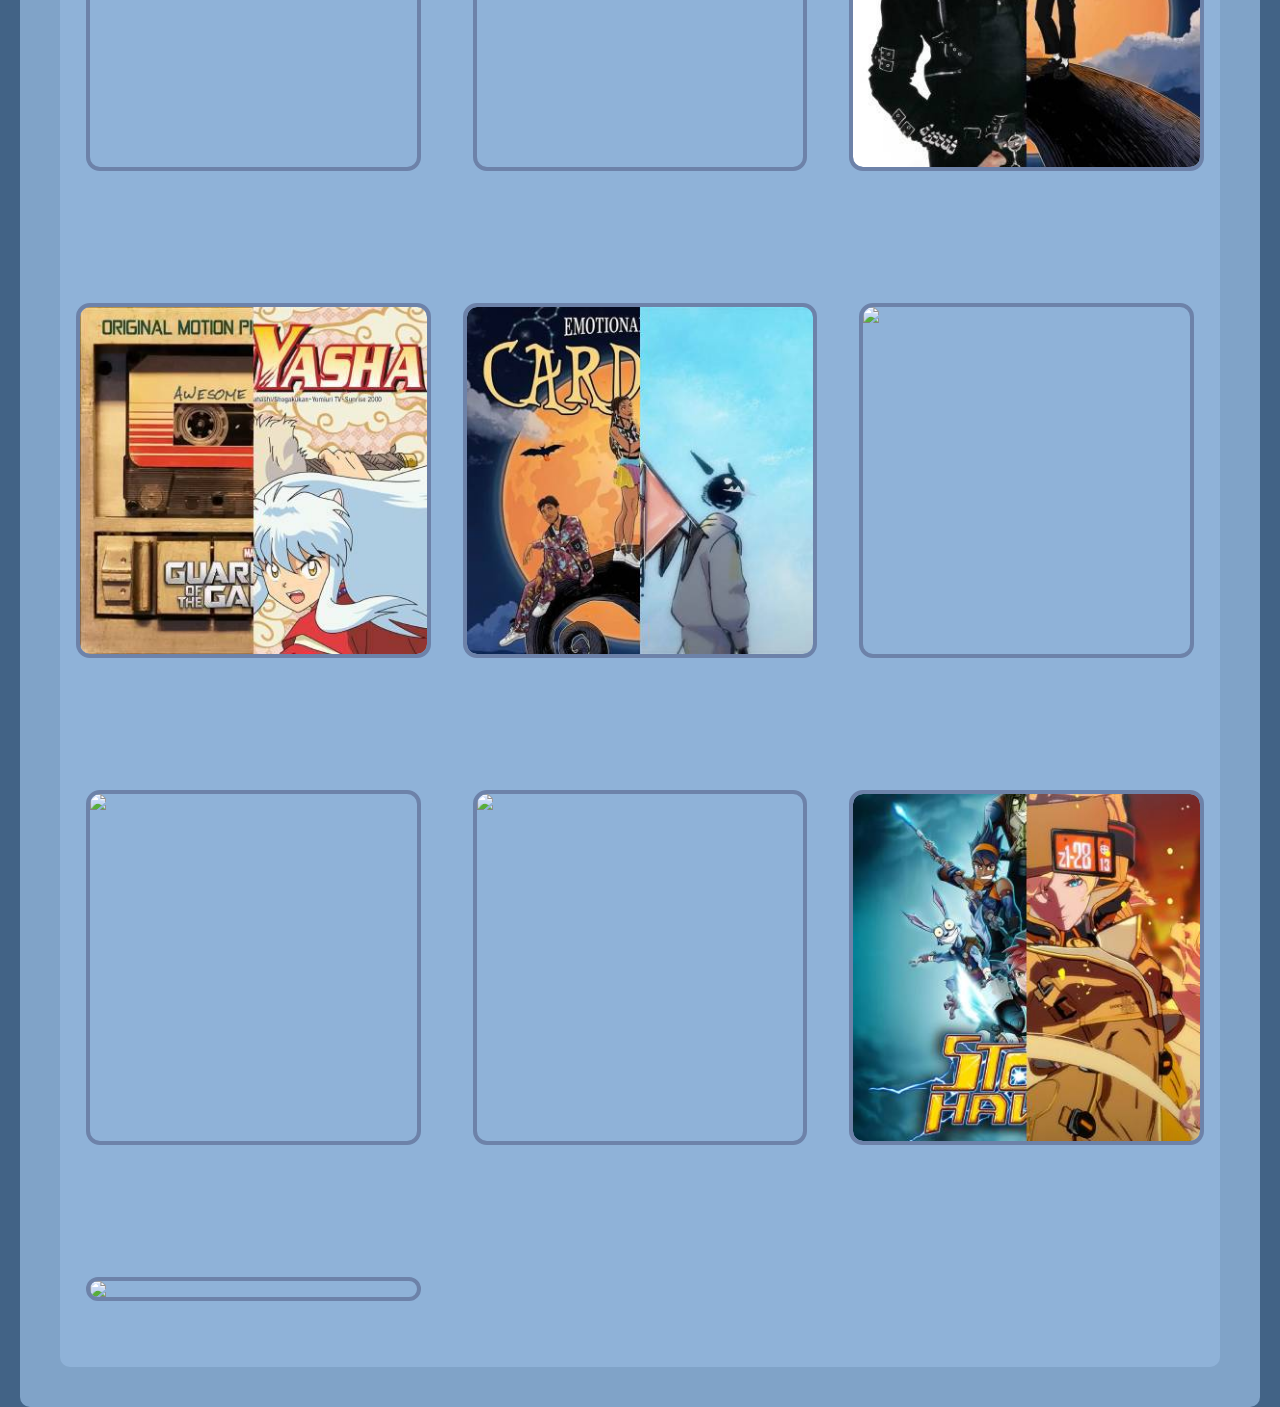
==== commit 33811c19: "Add new audio track "136 Peak 2" with corresponding thumbnail and update UI elements for playbar and" ====
--- a/index.html
+++ b/index.html
@@ -11,6 +11,7 @@
     <body>
         <div id="theme" class="light">
         </div>
+
         <label class="switch">
             <input type="checkbox" id="darkModeToggle" onchange="ToggleDarkMode()">
             <span class="slider round">
@@ -20,6 +21,29 @@
             </span>
         </label>
         <button id="helpButton" onclick="ToggleHelp()">?</button>
+
+        <div class="hidden" id="playbar">
+                    <button id="shuffleButton" onclick="PickRandomAudio()">
+                        <i data-lucide="shuffle" id="off"></i>
+                    </button>
+
+                    <button id="loopButton" onclick="LoopAudio()">
+                        <i data-lucide="repeat" id="off"></i>
+                    </button>
+
+                    <button id="autoplayButton" onclick="ToggleAutoPlay()">
+                        <i data-lucide="step-forward" id="off"></i>
+                    </button>
+
+                    <button type="button" id="downloadbutton" onclick="downloadCurrentAudio()">
+                        <i data-lucide="download"></i>
+                    </button>
+        </div>
+
+        <div class="hidden" id="miniProgress">
+            <p id="miniTitle" onClick="showFullTitle()"></p>
+            <progress class="audioProgress" value="0" max="100"></progress>
+        </div>
 
         <div id="help">
             <h2>Help</h2>
@@ -84,7 +108,7 @@
 
             </div>
             
-            <progress id="audioProgress" value="0" max="100"></progress>
+            <progress class="audioProgress" value="0" max="100"></progress>
         </div>
         
         <!-- Song bank -->
@@ -569,6 +593,20 @@
                     </audio>
                 </div>
 
+                <div class="box">
+                    <img src="Thumbnail/Peak 2.jpg" onclick="toggleAudio('Peak 2')">
+                    <audio id="Peak 2" preload="none" >
+                        <source src="Audio/136 Peak 2.mp3" type="audio/mpeg">
+                    </audio>
+                </div>
+
+                <div class="box">
+                    <img src="Thumbnail/More than a phase.jpg" onclick="toggleAudio('More than a phase')">
+                    <audio id="More than a phase" preload="none" >
+                        <source src="Audio/120 More than a phase.mp3" type="audio/mpeg">
+                    </audio>
+                </div>
+
             </div>
 
 
--- a/Styling.css
+++ b/Styling.css
@@ -42,6 +42,21 @@
     text-align: left;
 }
 
+p#miniTitle {
+    font-family: 'Segoe UI', Tahoma, Geneva, Verdana, sans-serif;
+    font-size: 36px;
+    text-align: center;
+    font-style: italic;
+    font-weight: bold;
+    padding: 0;
+    white-space: nowrap;
+    overflow: hidden;
+    text-overflow: ellipsis;
+    width: 30%;
+    cursor:pointer;
+    transition: opacity 0.25s ease, width 0.25s ease, color 0.25s ease;
+}
+
 ul {
     font-family: 'Segoe UI', Tahoma, Geneva, Verdana, sans-serif;
     font-size: 24px;
@@ -98,7 +113,7 @@
     padding-bottom: 0px;
 }
 
-.jukebox button {
+.jukebox button, #playbar button {
     width: 25%;
     padding: 10px;
     margin: 0 5px;
@@ -110,28 +125,85 @@
     z-index: 3;
 }
 
-.jukebox button:hover {
+.jukebox button:hover, #playbar button:hover {
     background-color: #5a6b8c;
     cursor: pointer;
-    opacity: 0.95;
     transform: scale(1.05);
 }
 
-.jukebox button:focus {
+.jukebox button:focus, #playbar button:focus {
     outline: #294a6d solid 2px;
 }
 
-.jukebox button:active [data-lucide] {
+.jukebox button:active [data-lucide], #playbar button:active [data-lucide] {
     stroke: #FFFFFF;
 }
 
-.jukebox button:active [data-lucide]#off {
+.jukebox button:active [data-lucide]#off, #playbar button:active [data-lucide]#off {
     stroke: #FFFFFF;
 }
 
 #shuffleButton:active i {
     stroke: #FFFFFF;
 }
+
+#playbar {
+    position:fixed;
+    bottom: 0;
+    background-color: #6894c4;
+    border: 2px solid #212933;
+    width: 20%;
+    height: 6%;
+    display: flex;
+    flex-direction: row;
+    justify-content: center;
+    gap: 5px;
+    z-index: 3;
+    margin-left: 5%;
+    padding: 20px;
+    transition: transform 0.3s ease;
+}
+
+#playbar.hidden {
+    transform: translateY(200%);
+    transition: transform 0.3s ease;
+}
+
+#playbar.show {
+    transform: translateY(0);
+    transition: transform 0.3s ease;
+}
+
+#miniProgress {
+    position:fixed;
+    bottom: 0;
+    background-color: #6894c4;
+    border: 2px solid #212933;
+    width: 65%;
+    height: 6%;
+    display: flex;
+    padding: 0px;
+    flex-direction: row;
+    justify-content: center;
+    justify-self: right;
+    align-items: center;
+    gap: 5px;
+    z-index: 3;
+    margin-right: 5%;
+    padding: 20px;
+    transition: transform 0.3s ease;
+}
+
+#miniProgress.hidden {
+    transform: translateY(200%);
+    transition: transform 0.3s ease;
+}
+
+#miniProgress.show {
+    transform: translateY(0);
+    transition: transform 0.3s ease;
+}
+
 
 .box {
     width: 100%;
@@ -197,7 +269,7 @@
     padding: 0px;
 }
 
-#audioProgress {
+.audioProgress {
     width: 100%;
     height: 20px;
     border-radius: 10px;
@@ -205,11 +277,11 @@
     overflow: hidden;
 }
 
-#audioProgress::-webkit-progress-bar {
+.audioProgress::-webkit-progress-bar {
     background-color: #b2c6f4;
 }
 
-#audioProgress::-webkit-progress-value {
+.audioProgress::-webkit-progress-value {
     background-color: #0d3a6d;
     transition: width 0.25s ease;
 }
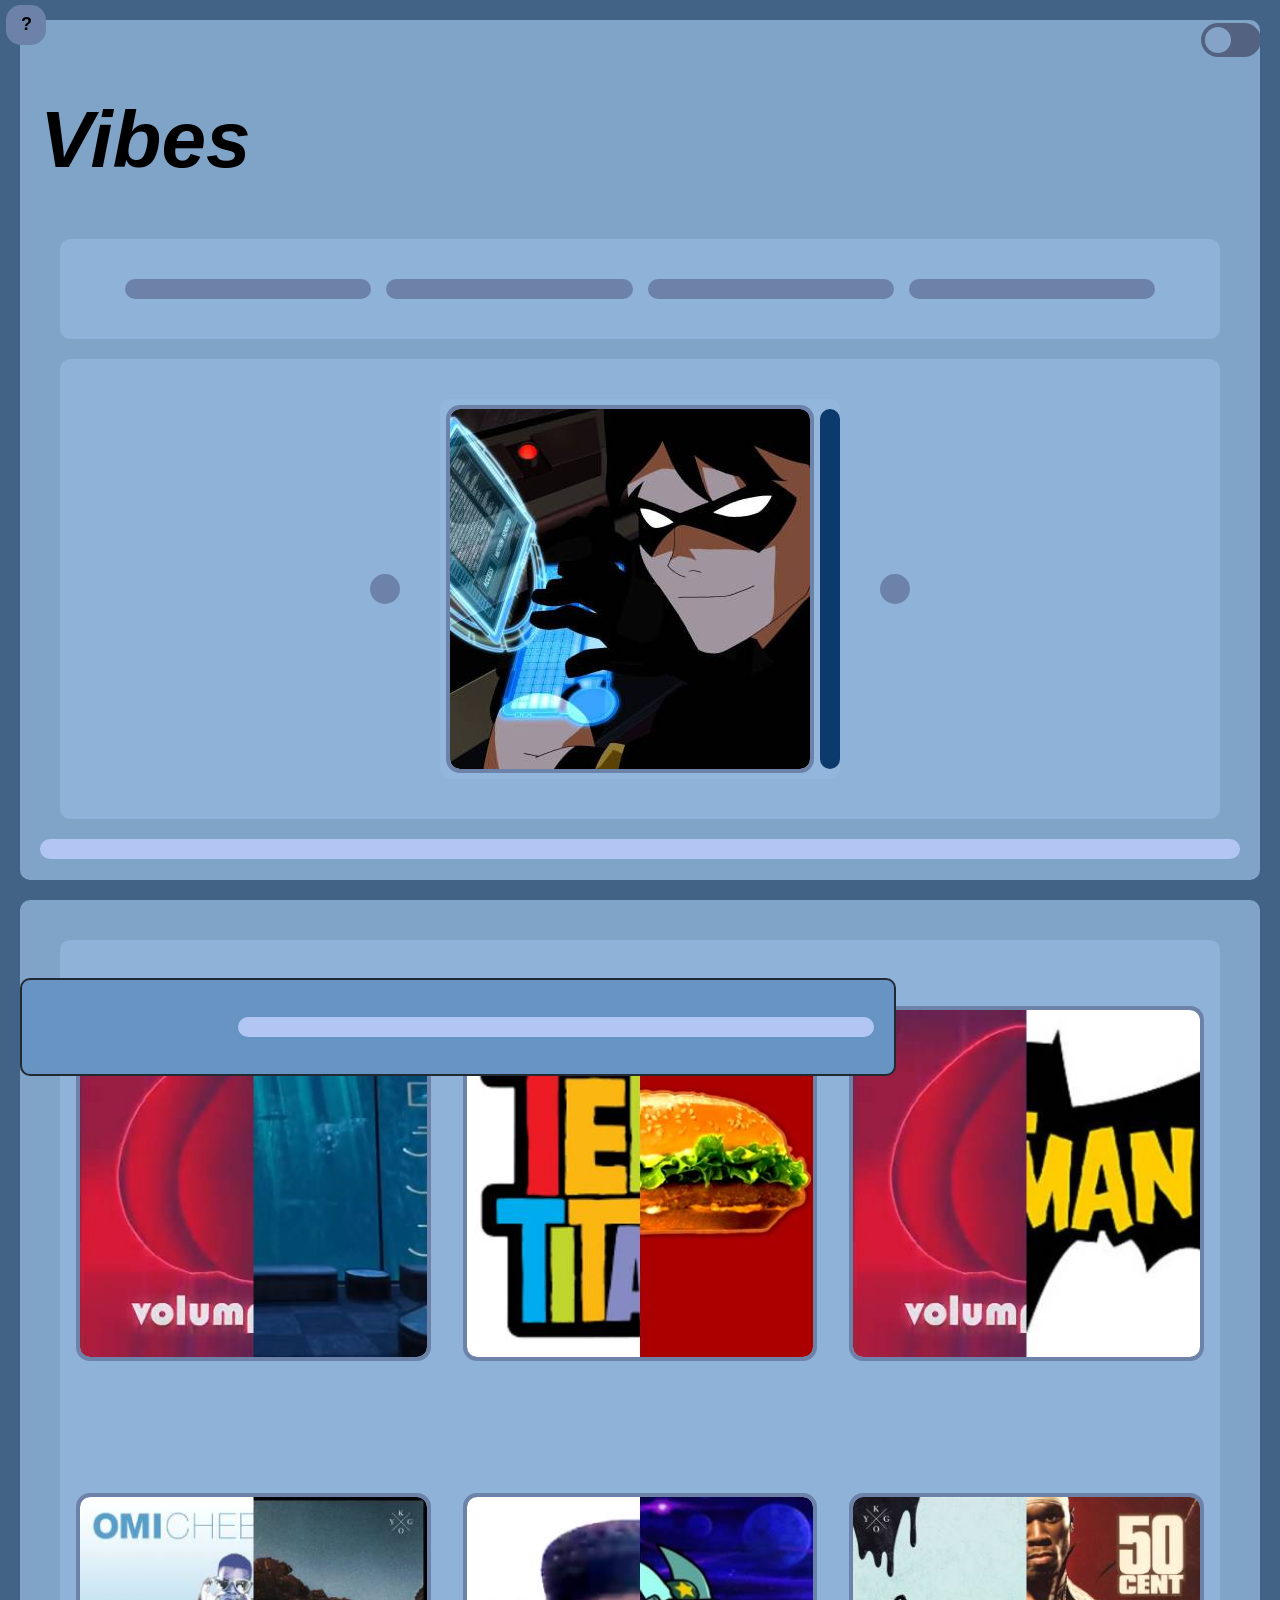
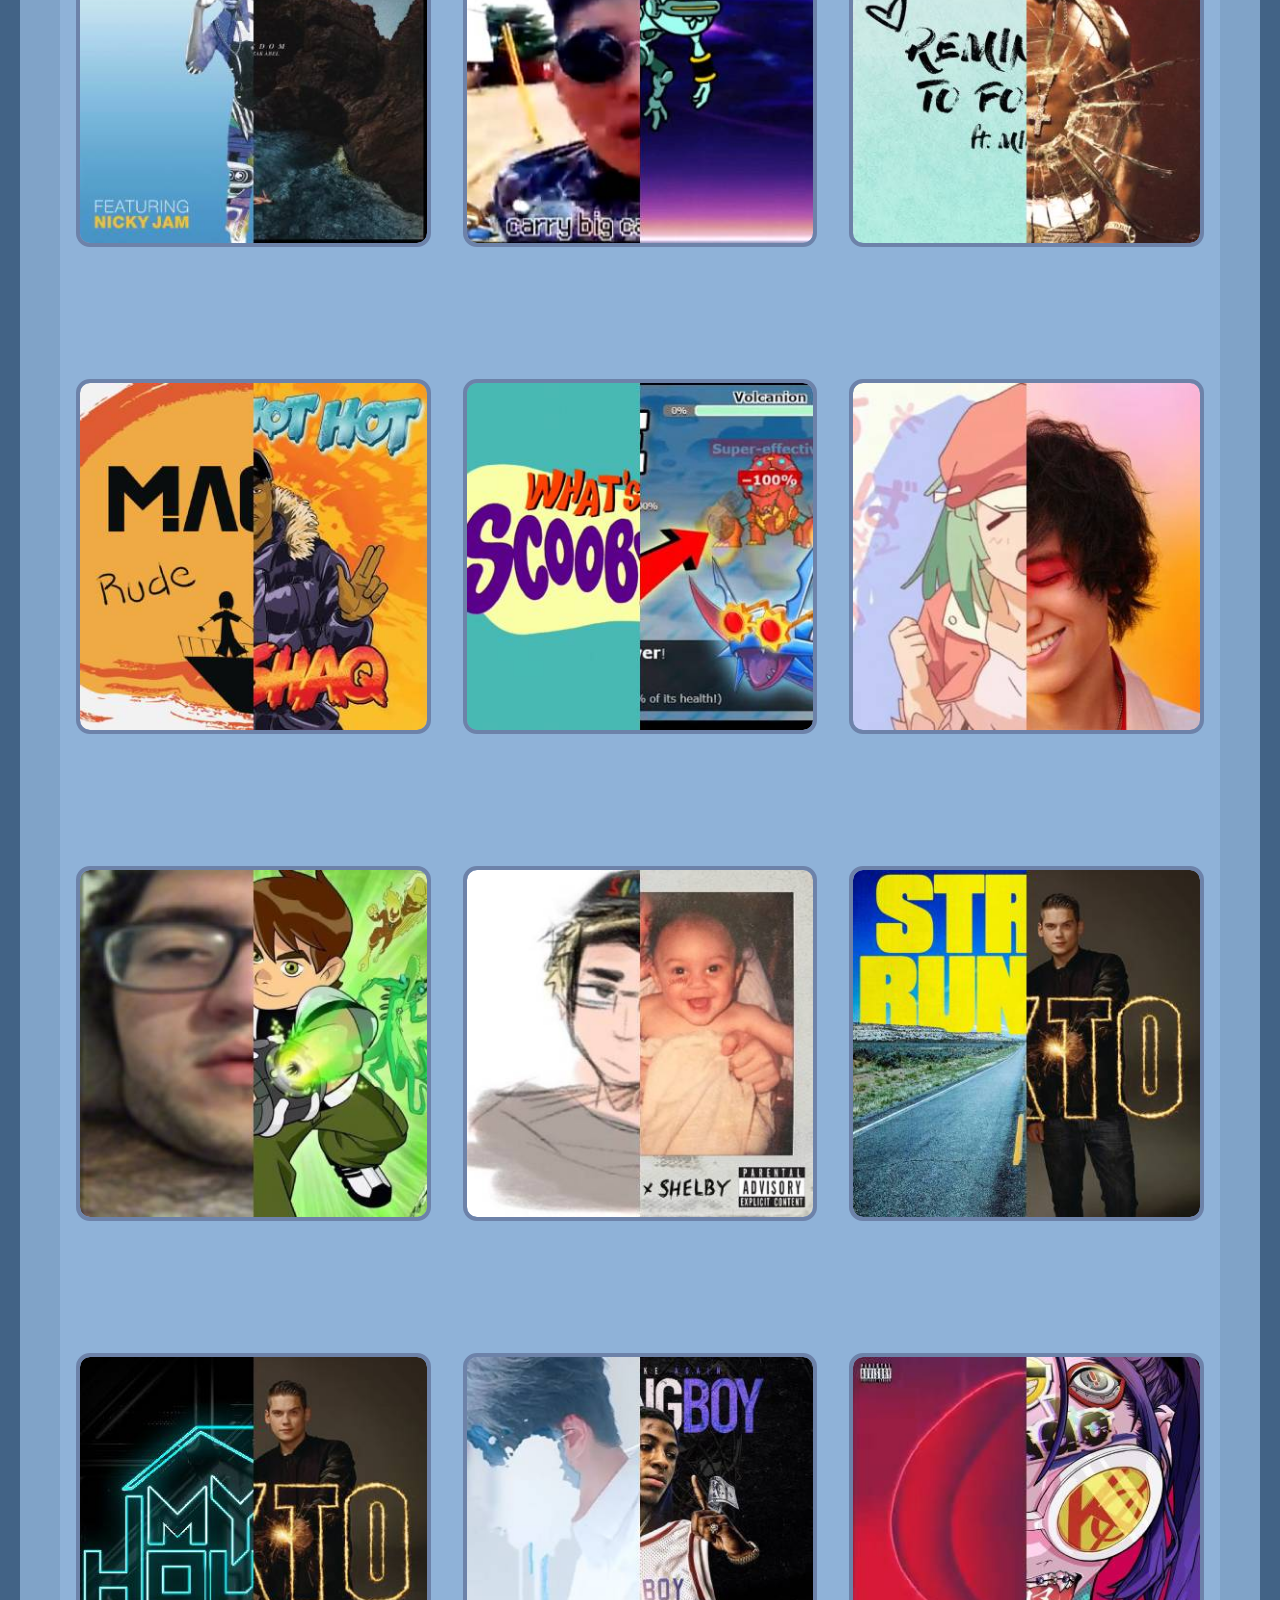
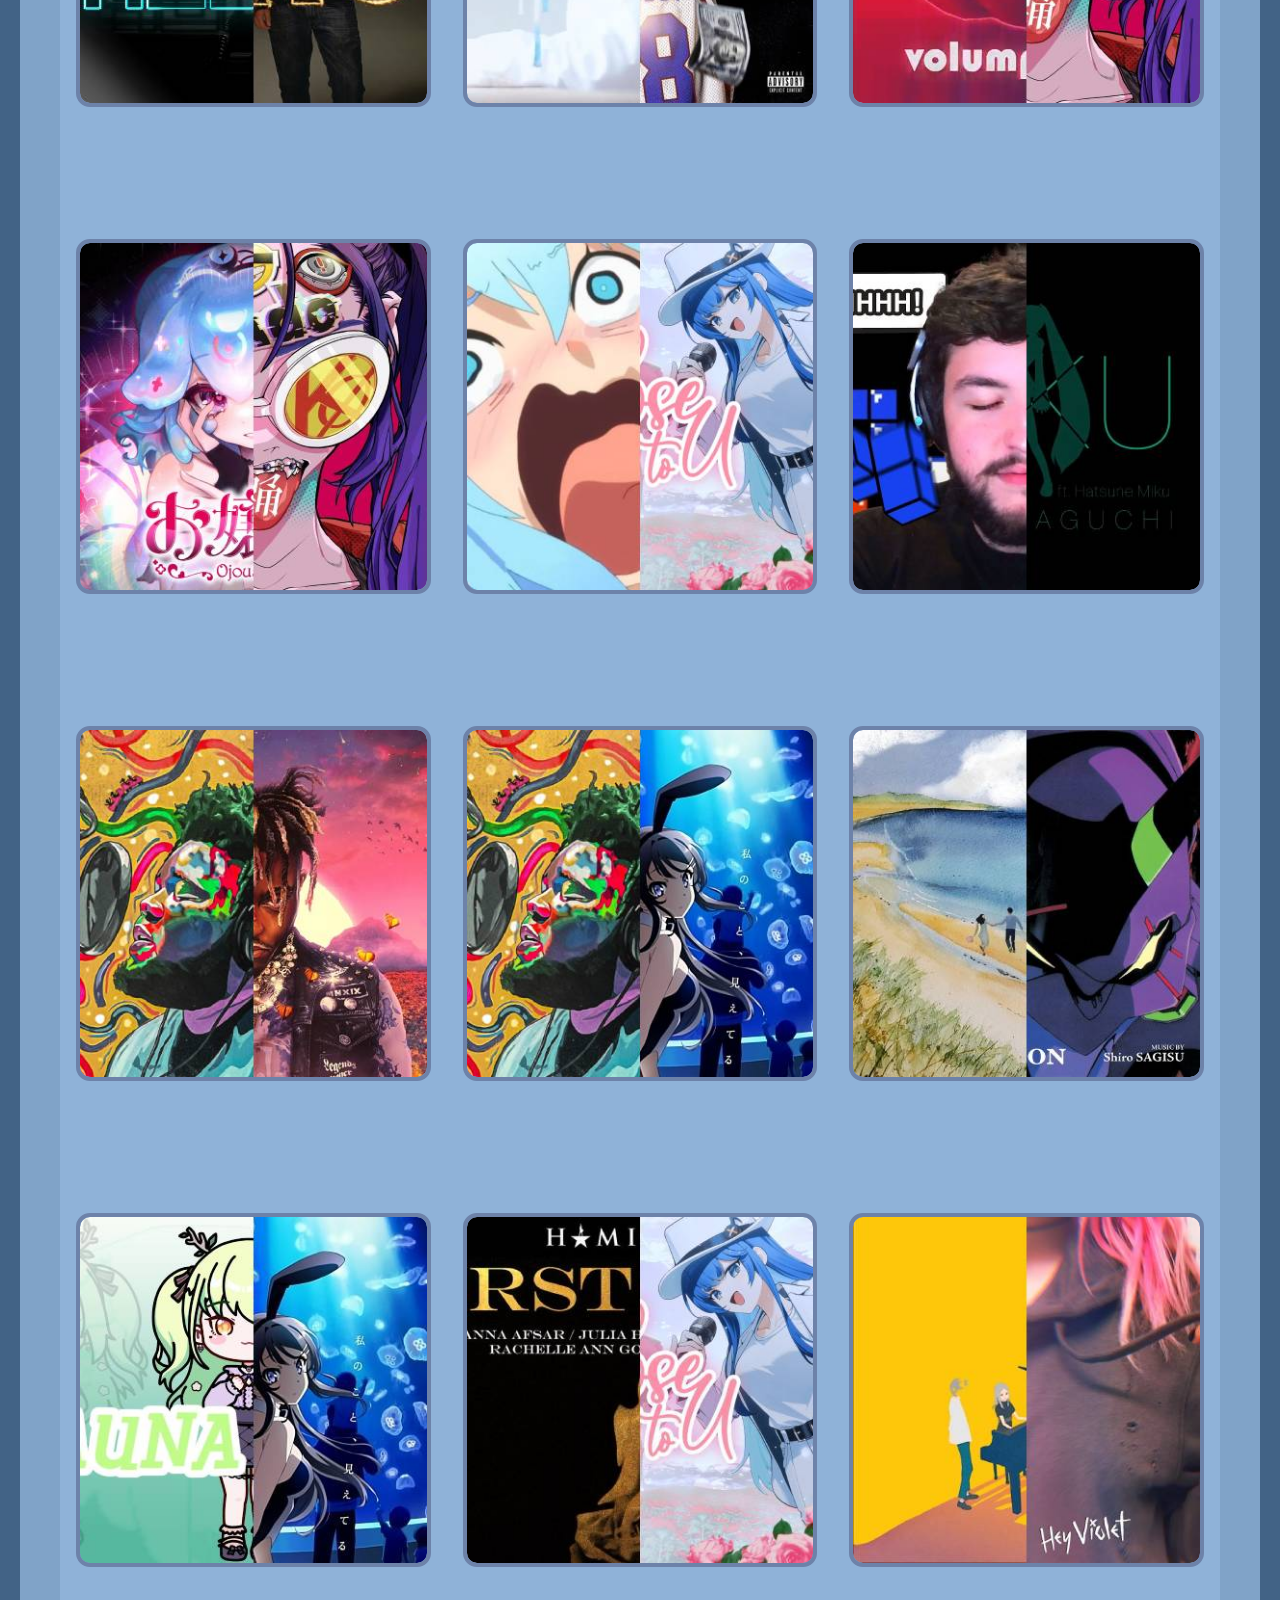
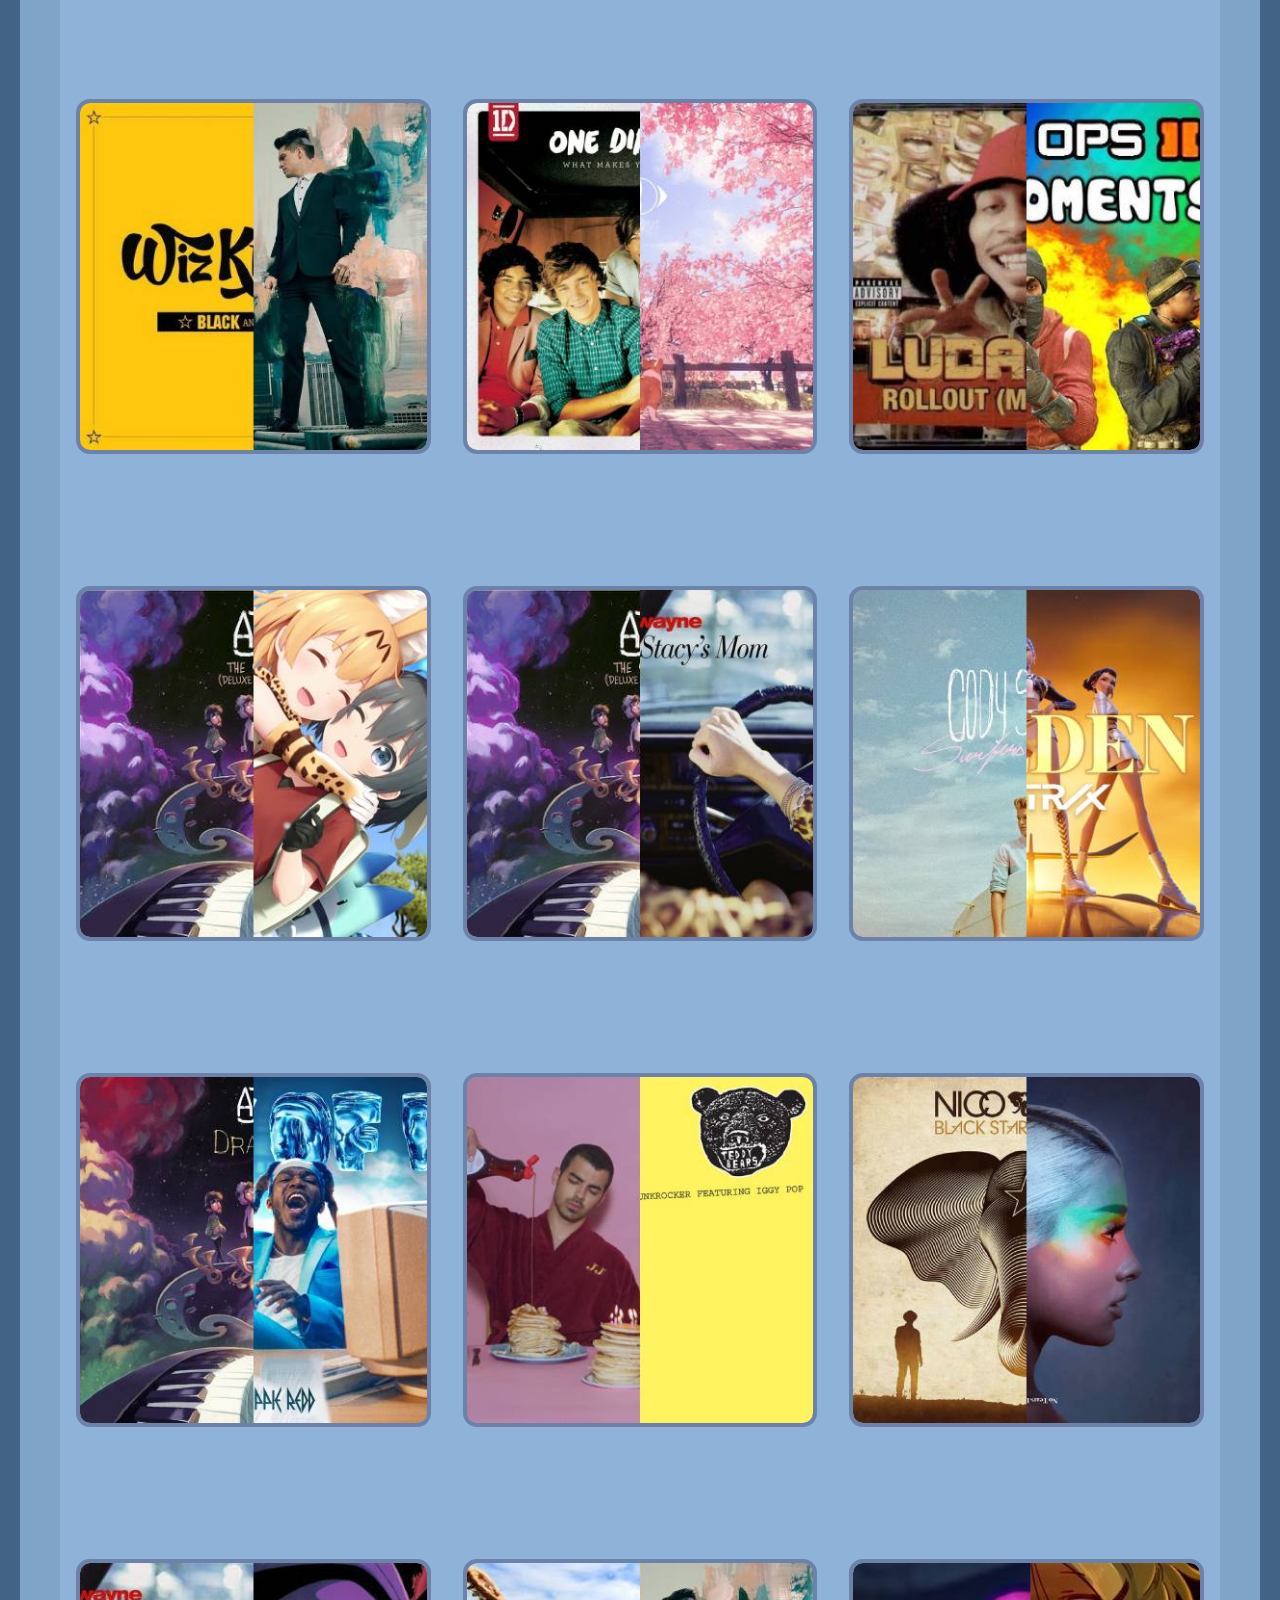
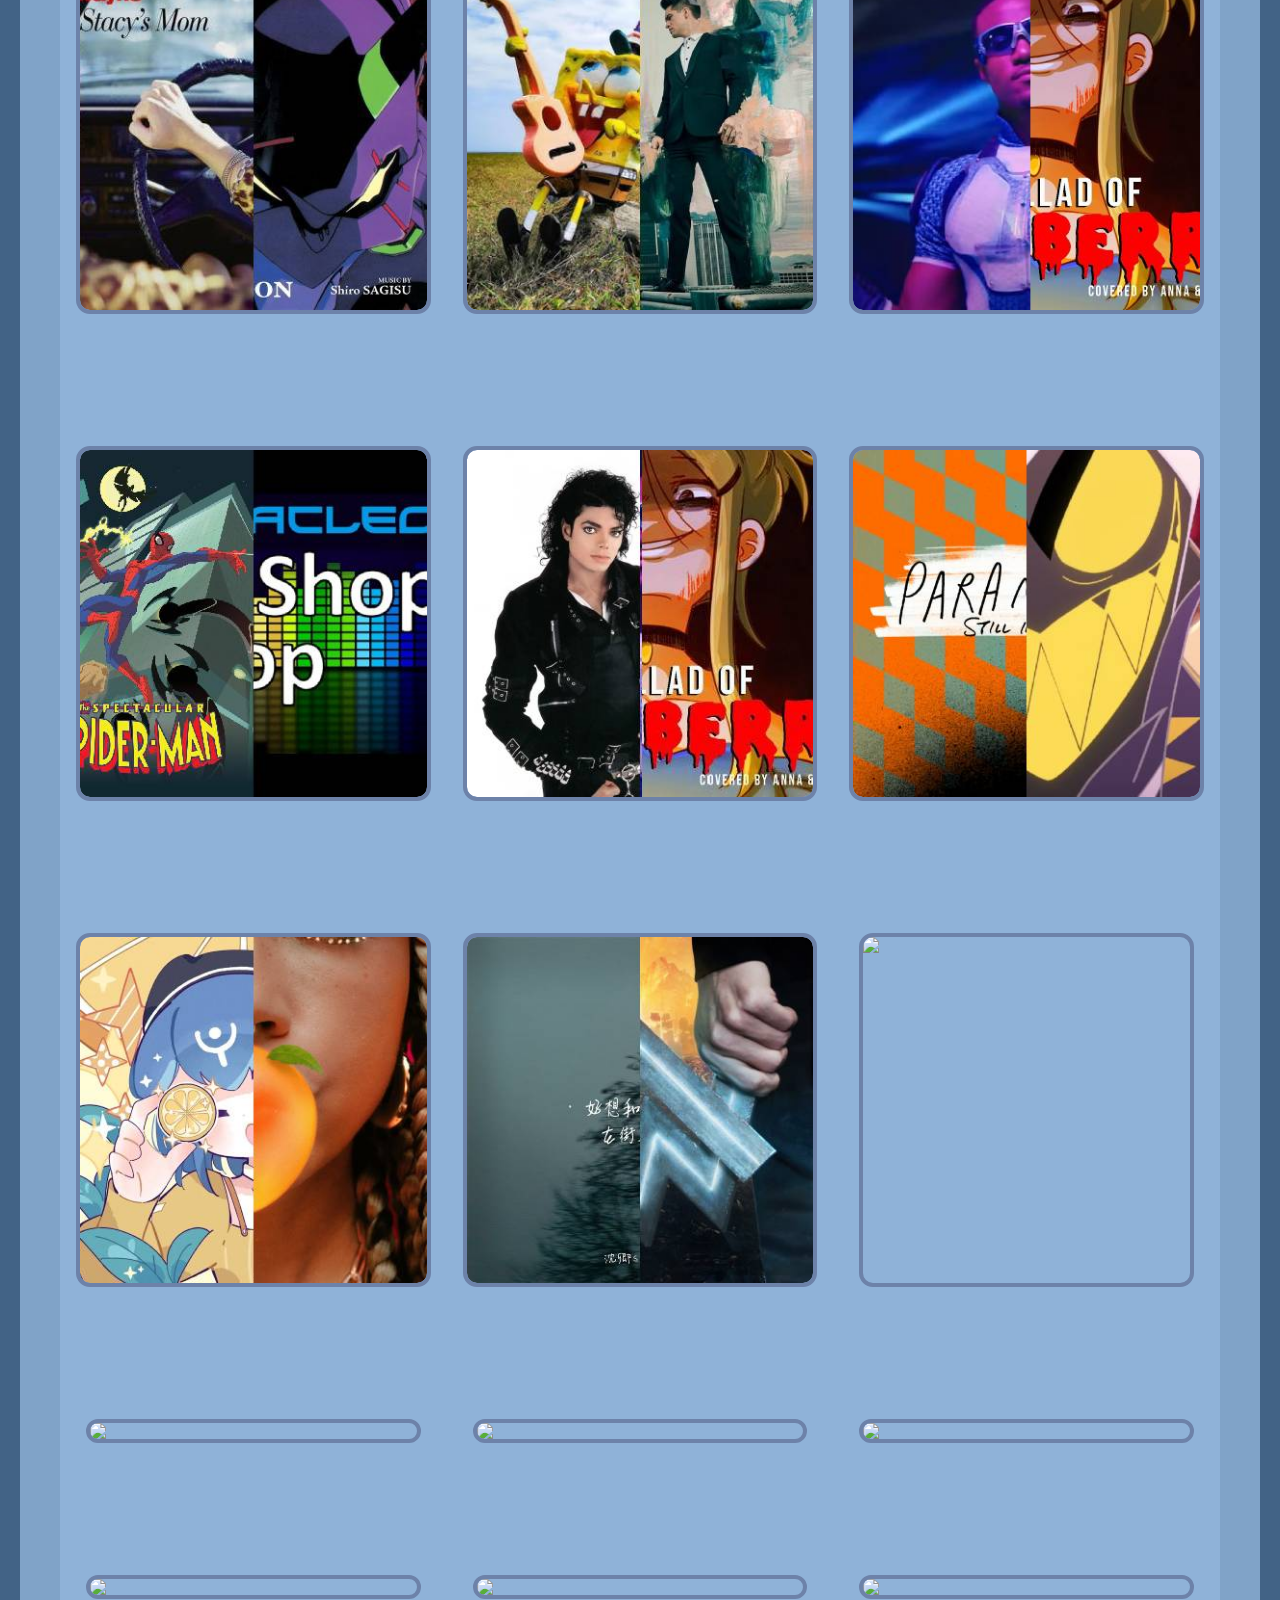
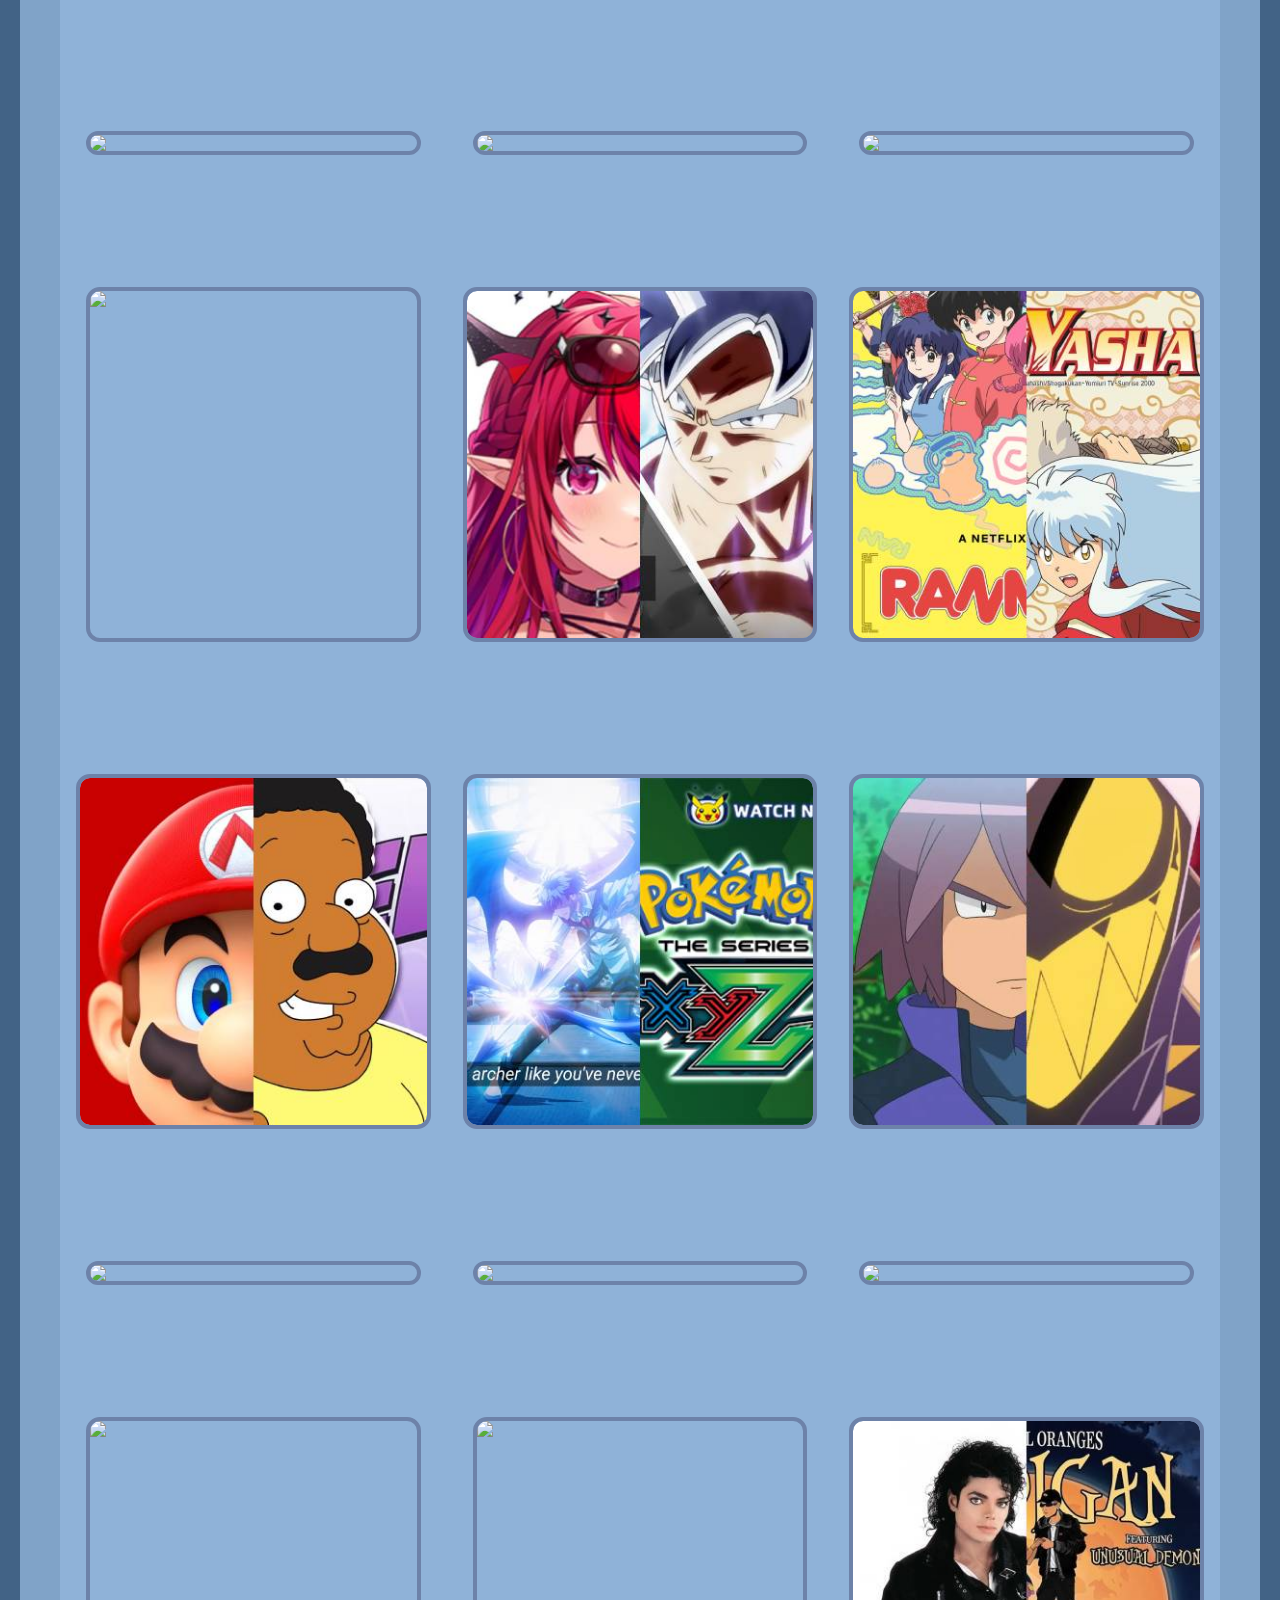
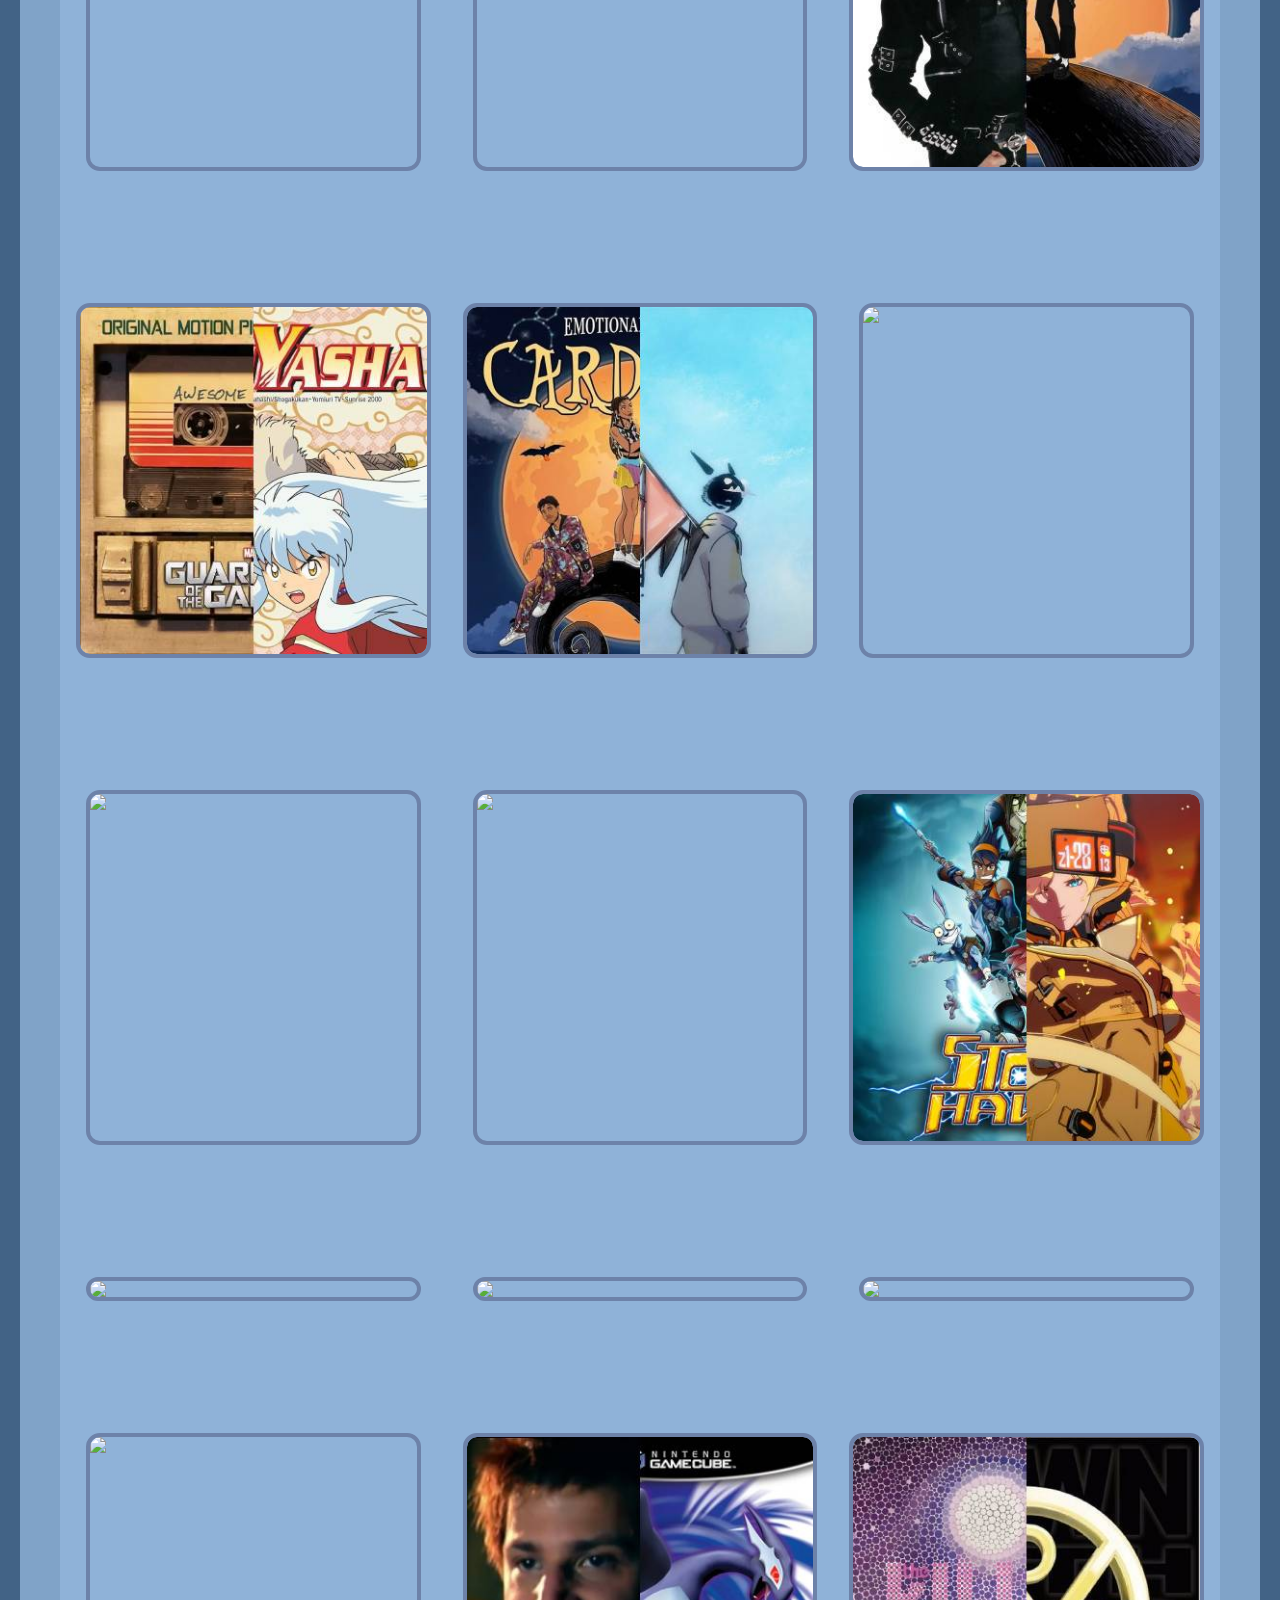
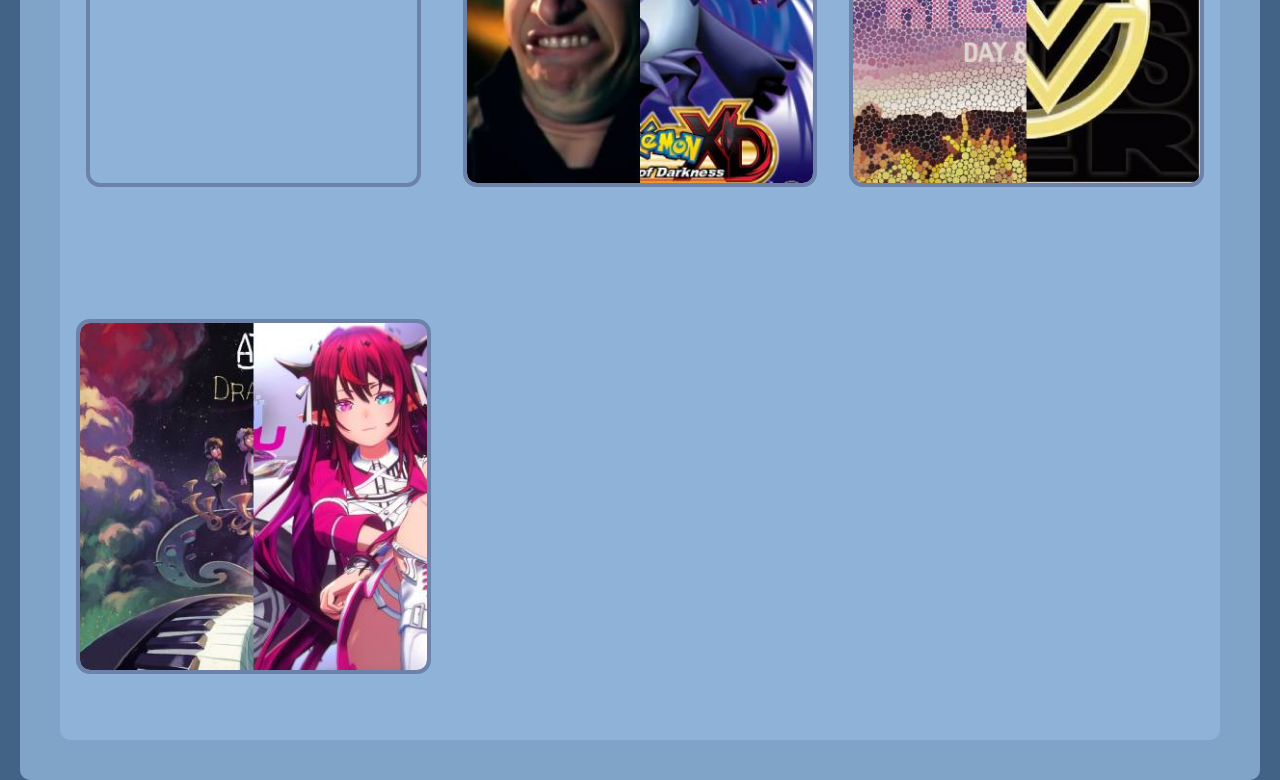
==== commit c7a86ea4: "Add new audio tracks and thumbnails for "Peak 3", "Sushi", and "Drifted" to the gallery" ====
--- a/index.html
+++ b/index.html
@@ -607,6 +607,48 @@
                     </audio>
                 </div>
 
+                <div class="box">
+                    <img src="Thumbnail/Berries.jpg" onclick="toggleAudio('Berries')">
+                    <audio id="Berries" preload="none" >
+                        <source src="Audio/90 Berries.mp3" type="audio/mpeg">
+                    </audio>
+                </div>
+
+                <div class="box">
+                    <img src="Thumbnail/Thank you for everything.jpg" onclick="toggleAudio('Thank you for everything')">
+                    <audio id="Thank you for everything" preload="none" >
+                        <source src="Audio/131 Thank you for everything.mp3" type="audio/mpeg">
+                    </audio>
+                </div>
+
+                <div class="box">
+                    <img src="Thumbnail/Firefly.jpg" onclick="toggleAudio('Firefly')">
+                    <audio id="Firefly" preload="none" >
+                        <source src="Audio/164 Firefly.mp3" type="audio/mpeg">
+                    </audio>
+                </div>
+
+                <div class="box">
+                    <img src="Thumbnail/Peak 3.jpg" onclick="toggleAudio('Peak 3')">
+                    <audio id="Peak 3" preload="none" >
+                        <source src="Audio/122 Peak 3.mp3" type="audio/mpeg">
+                    </audio>
+                </div>
+
+                <div class="box">
+                    <img src="Thumbnail/Sushi.jpg" onclick="toggleAudio('Sushi')">
+                    <audio id="Sushi" preload="none" >
+                        <source src="Audio/148 Sushi.mp3" type="audio/mpeg">
+                    </audio>
+                </div>
+
+                <div class="box">
+                    <img src="Thumbnail/Drifted.jpg" onclick="toggleAudio('Drifted')">
+                    <audio id="Drifted" preload="none" >
+                        <source src="Audio/156 Drifted.mp3" type="audio/mpeg">
+                    </audio>
+                </div>
+
             </div>
 
 
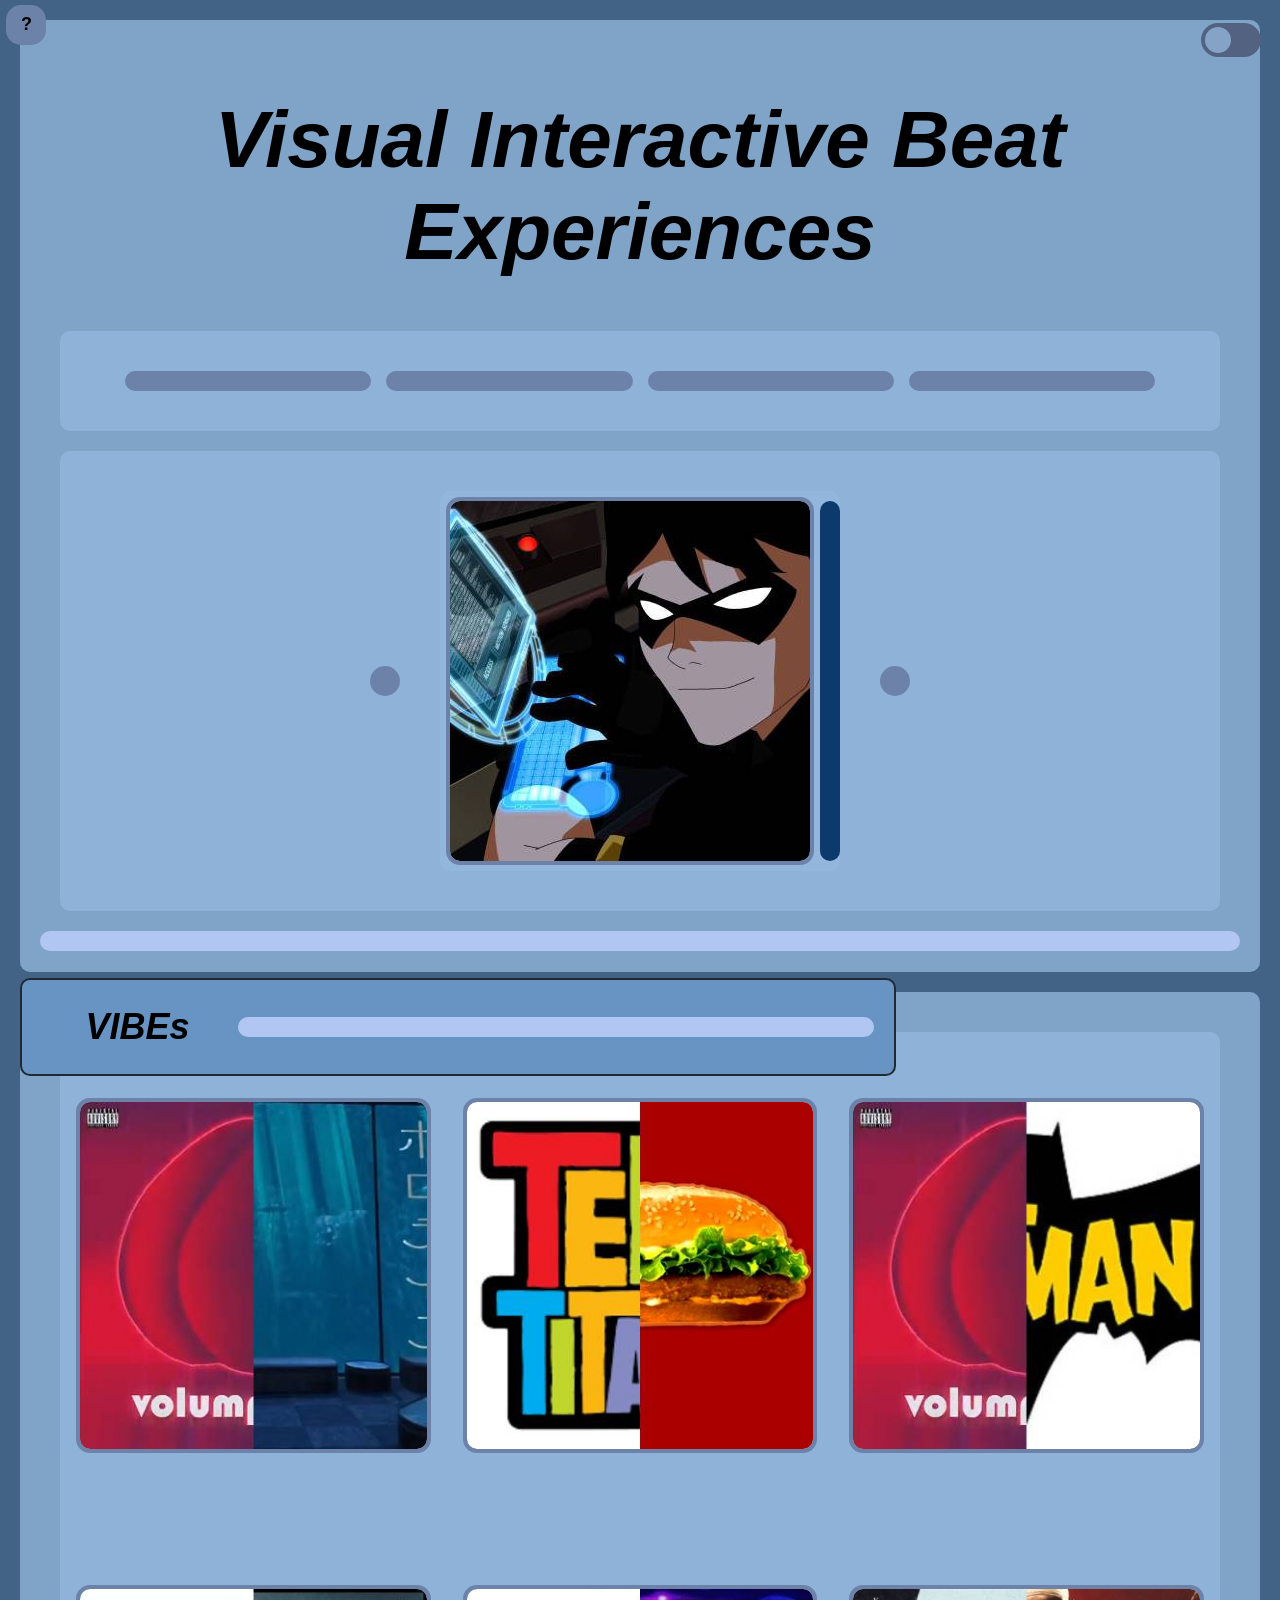
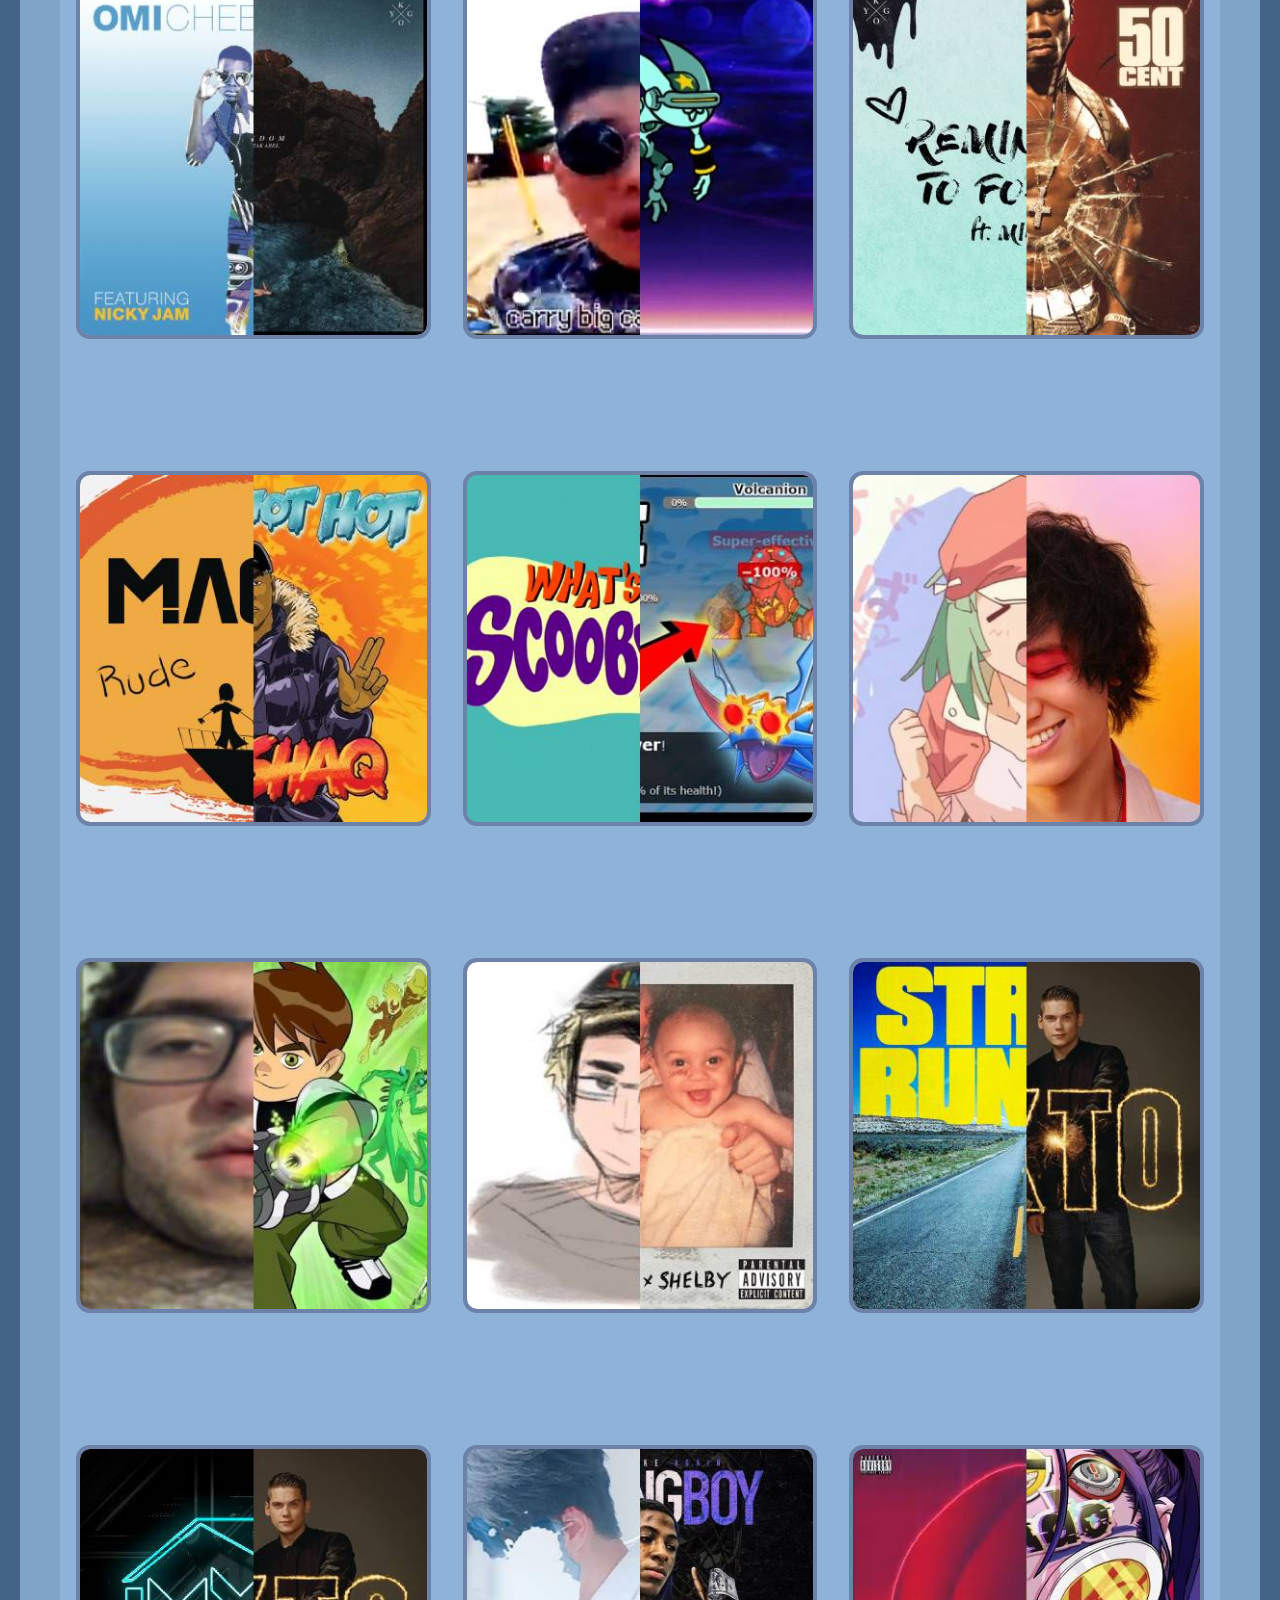
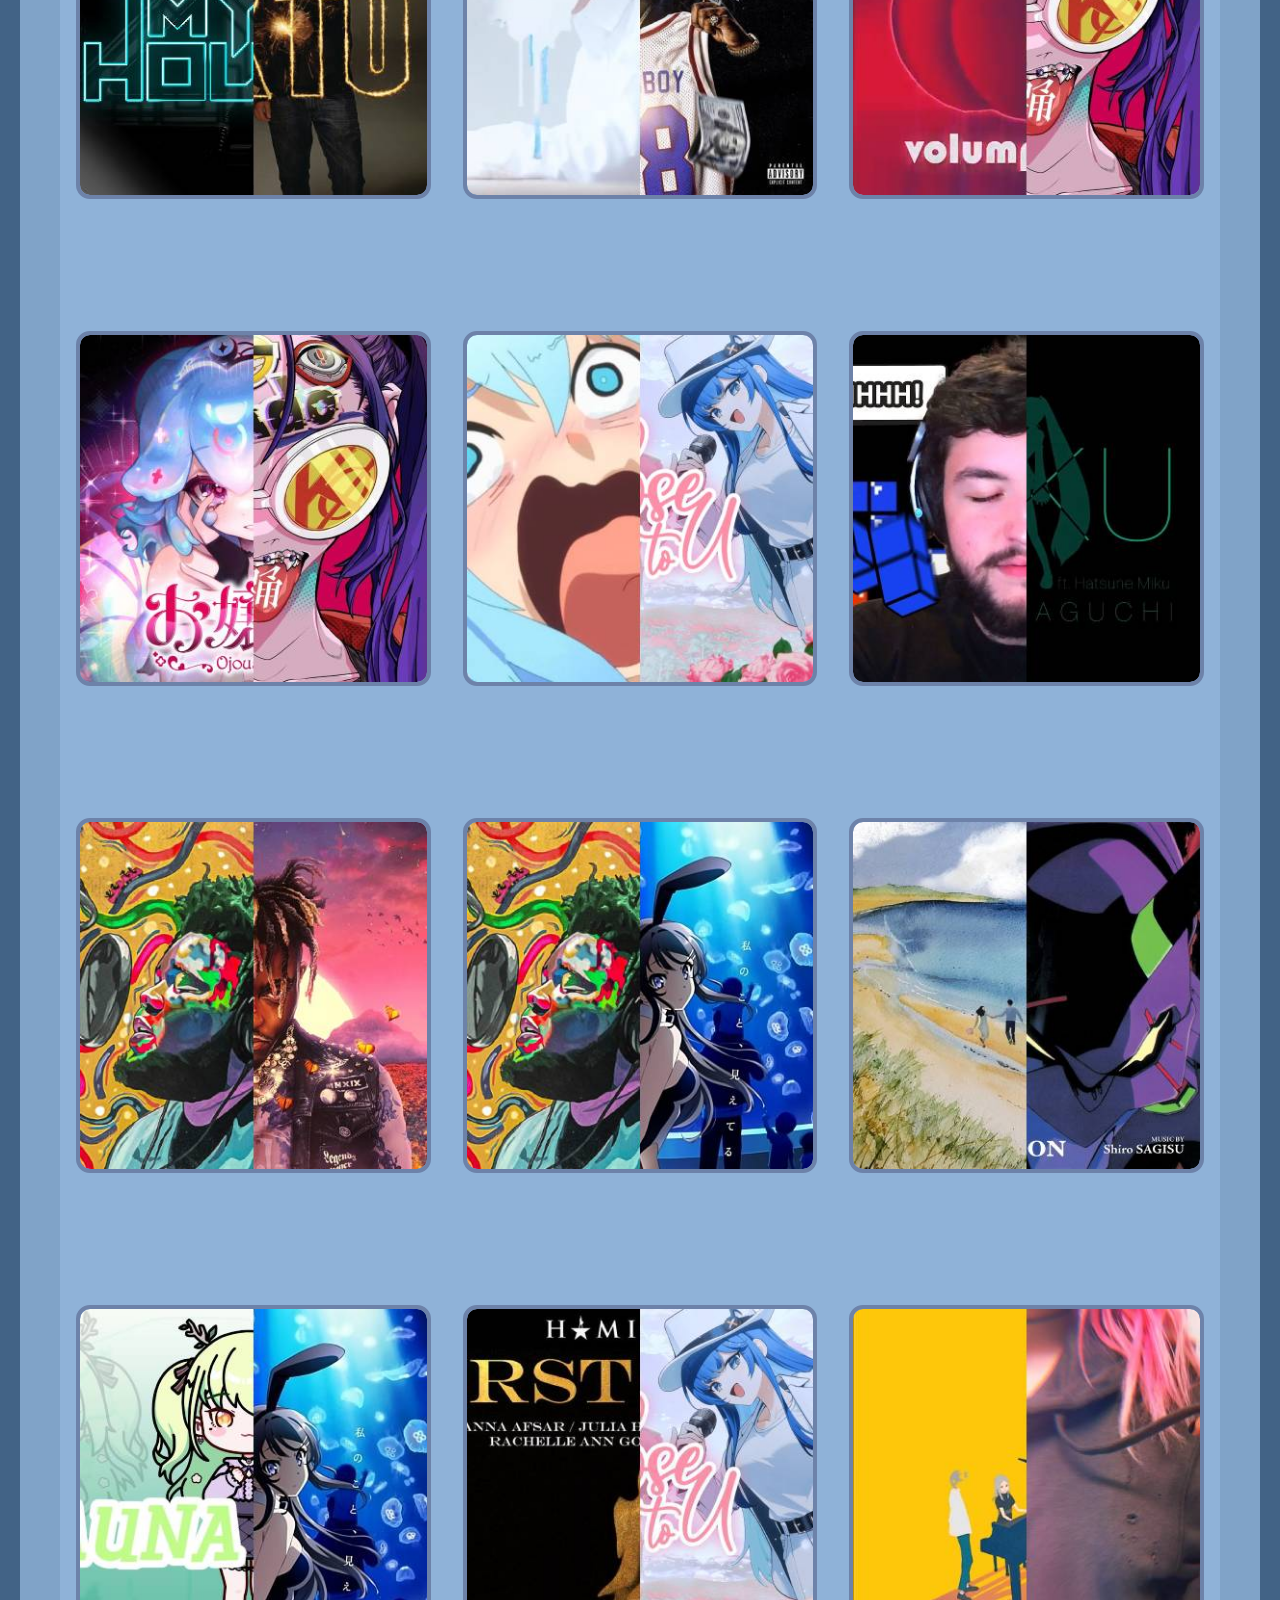
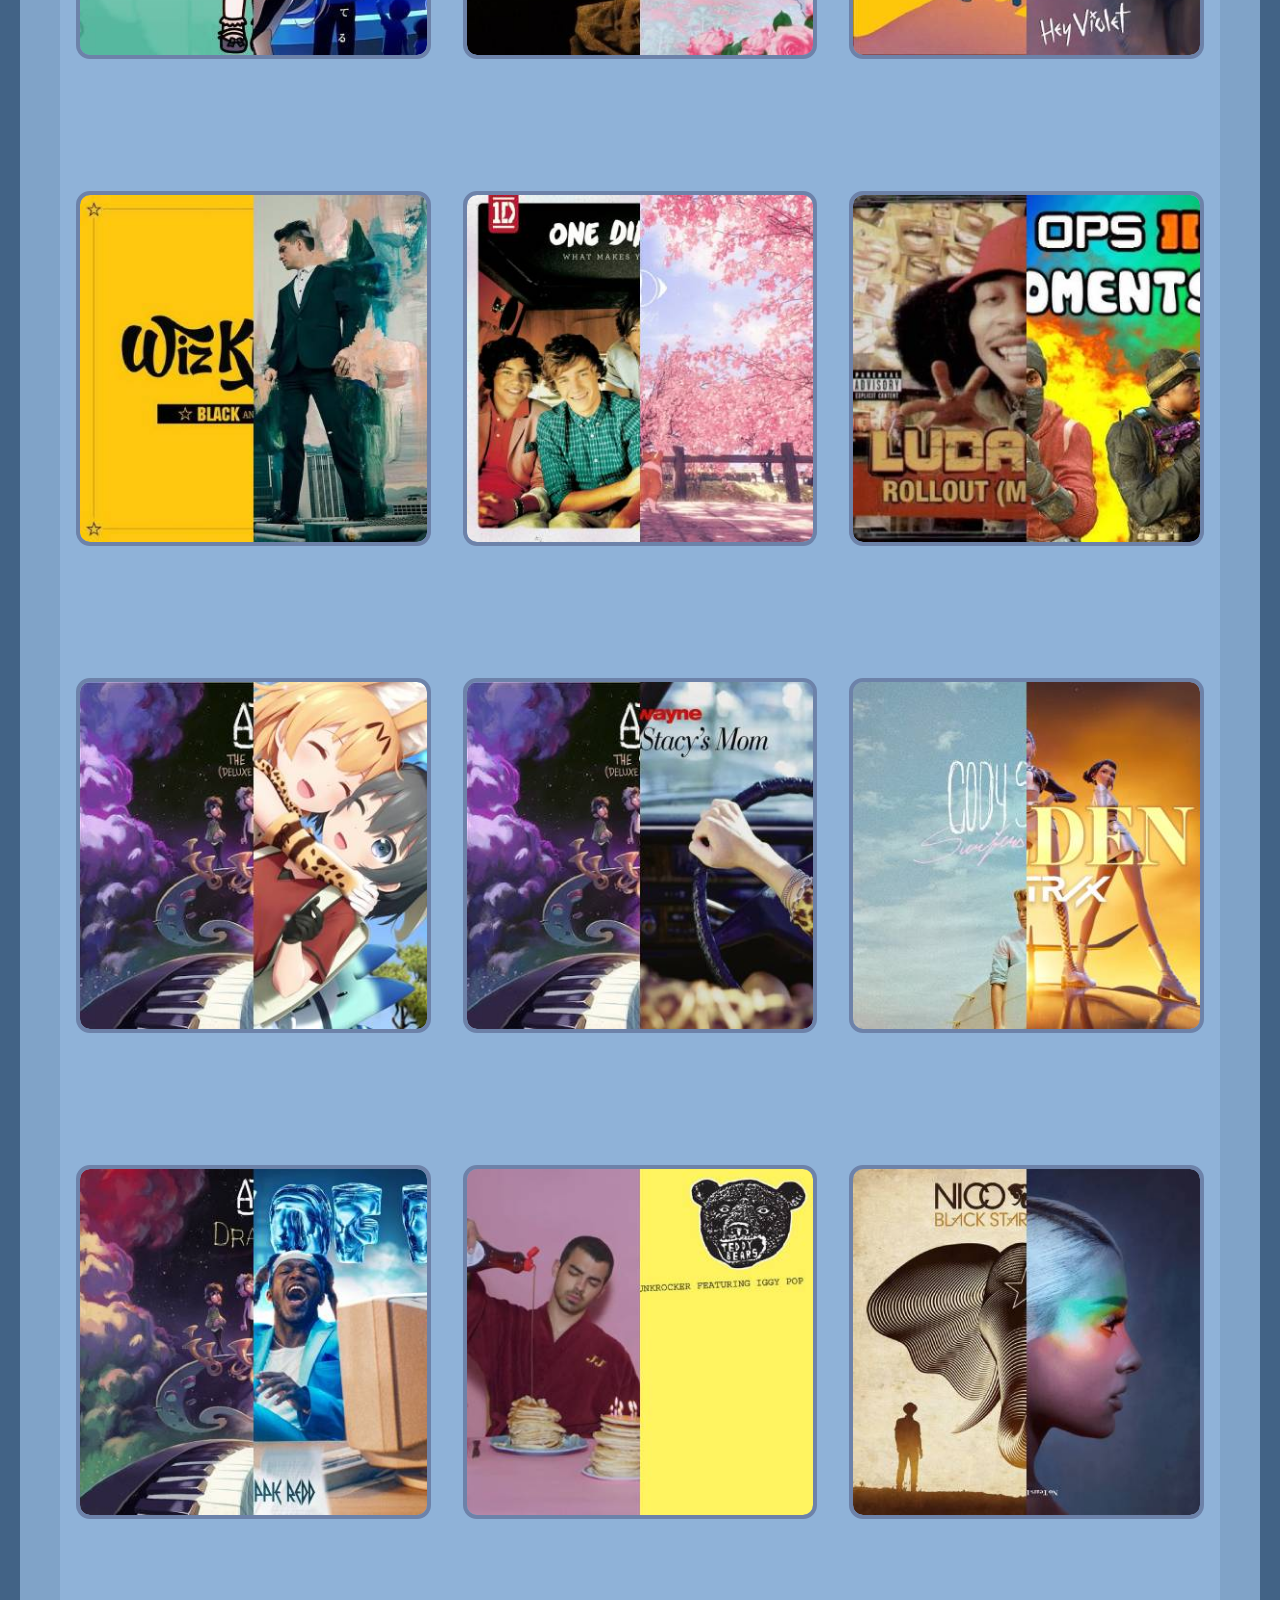
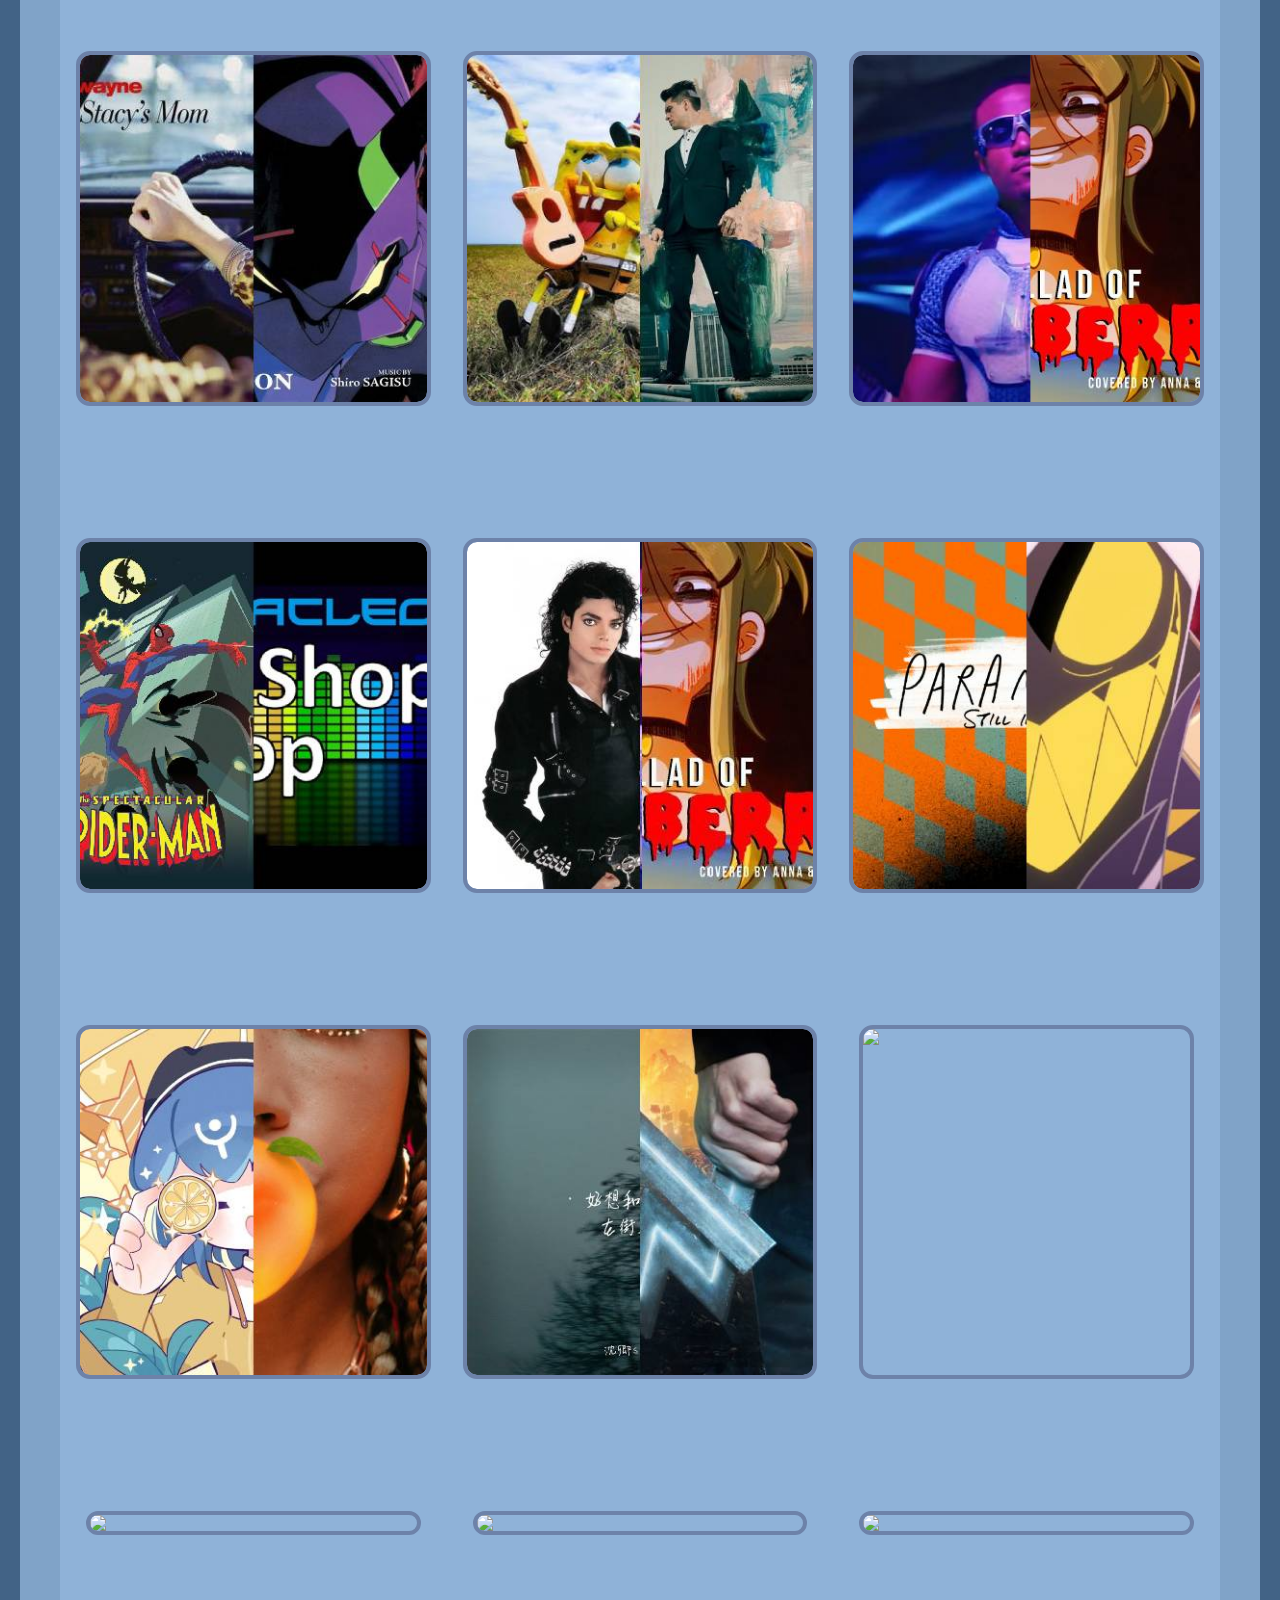
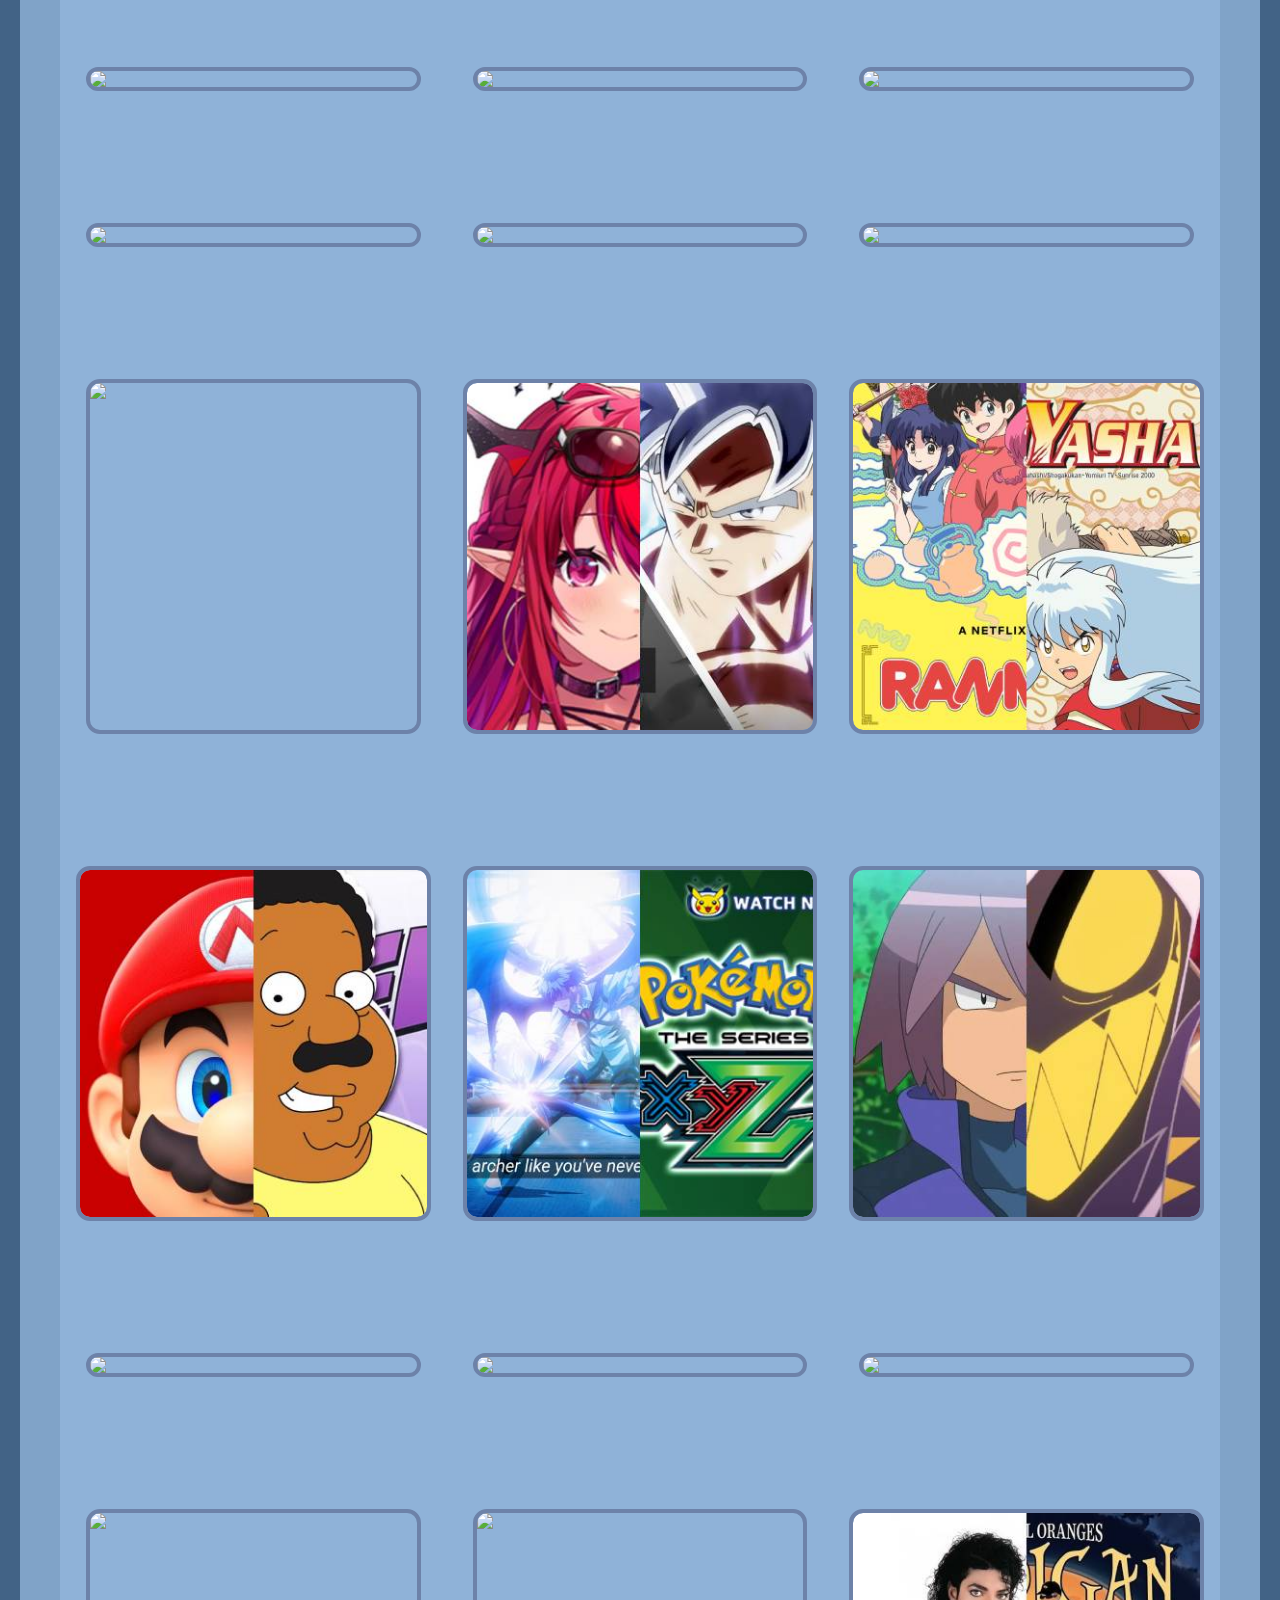
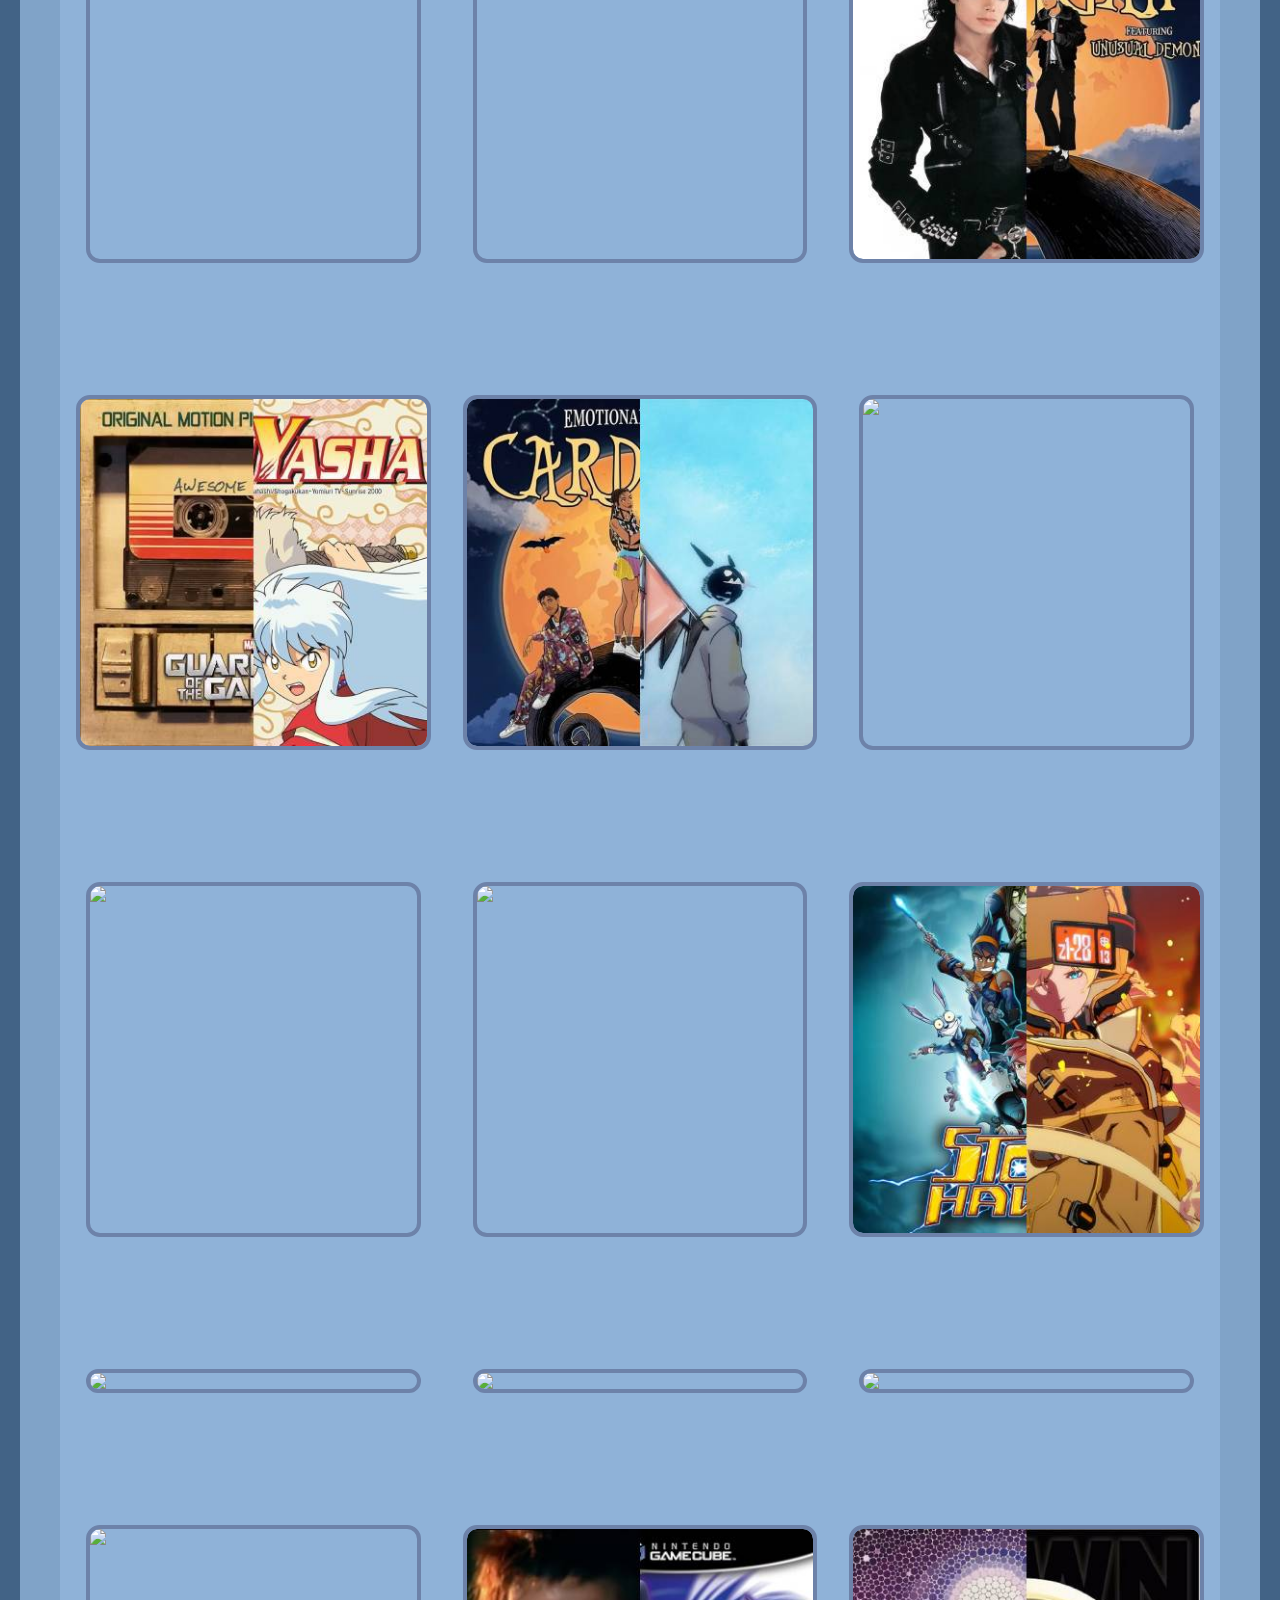
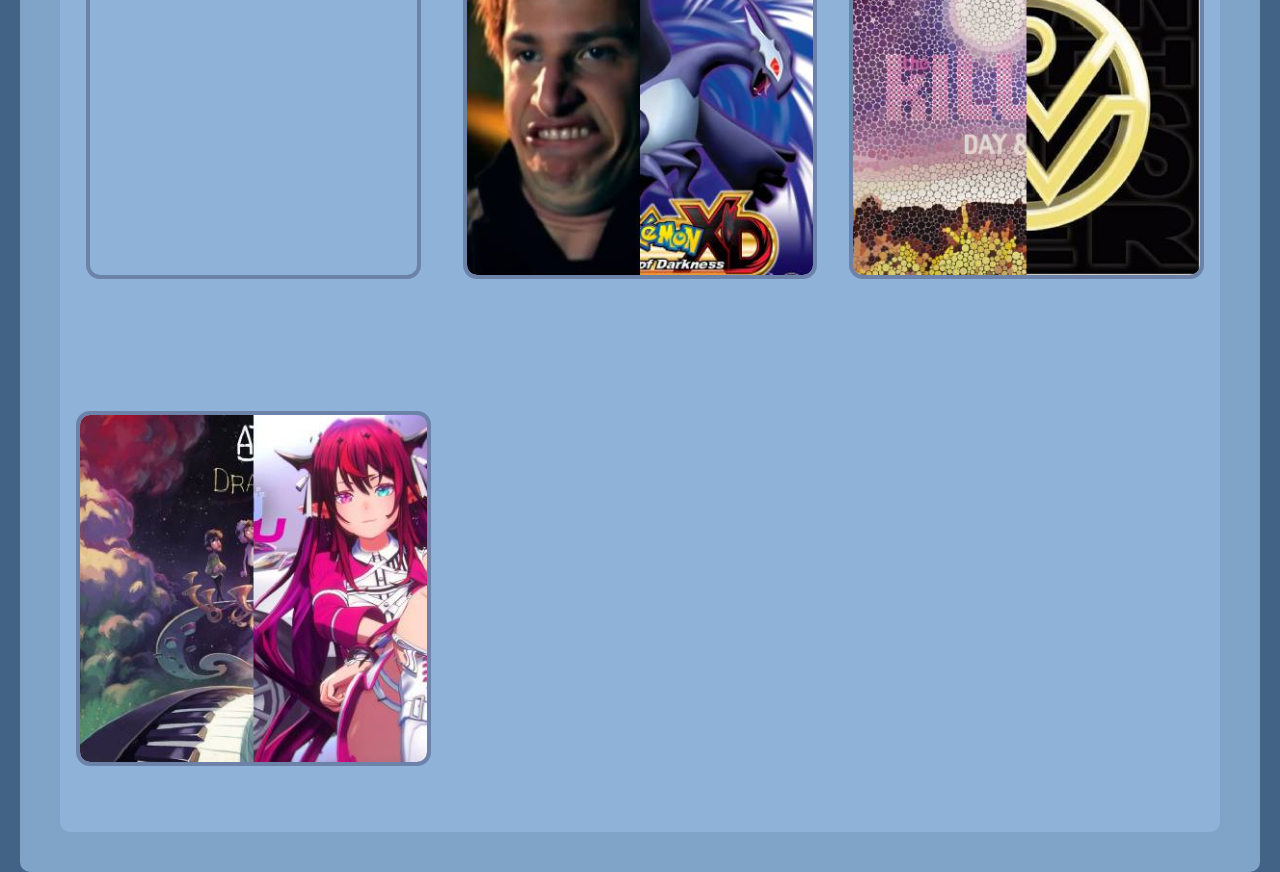
==== commit 56556e24: "Update page title from "Music Gallery" to "VIBEs"" ====
--- a/index.html
+++ b/index.html
@@ -1,7 +1,7 @@
 <!DOCTYPE html>
  <html>
     <head>
-        <title>Music Gallery</title>
+        <title>VIBEs</title>
         <link href="Styling.css" rel="stylesheet" type="text/css">
         <meta name="viewport" content="width=device-width, initial-scale=1.0">
         <script src="https://unpkg.com/lucide@latest"></script>
@@ -41,7 +41,7 @@
         </div>
 
         <div class="hidden" id="miniProgress">
-            <p id="miniTitle" onClick="showFullTitle()"></p>
+            <p id="miniTitle" onClick="showFullTitle()">VIBEs</p>
             <progress class="audioProgress" value="0" max="100"></progress>
         </div>
 
@@ -66,7 +66,7 @@
         </div>
 
         <div>
-            <h1 id="title">Vibes</h1>
+            <h1 id="title">Visual Interactive Beat Experiences</h1>
             
             <div>
                 <div class="jukebox">
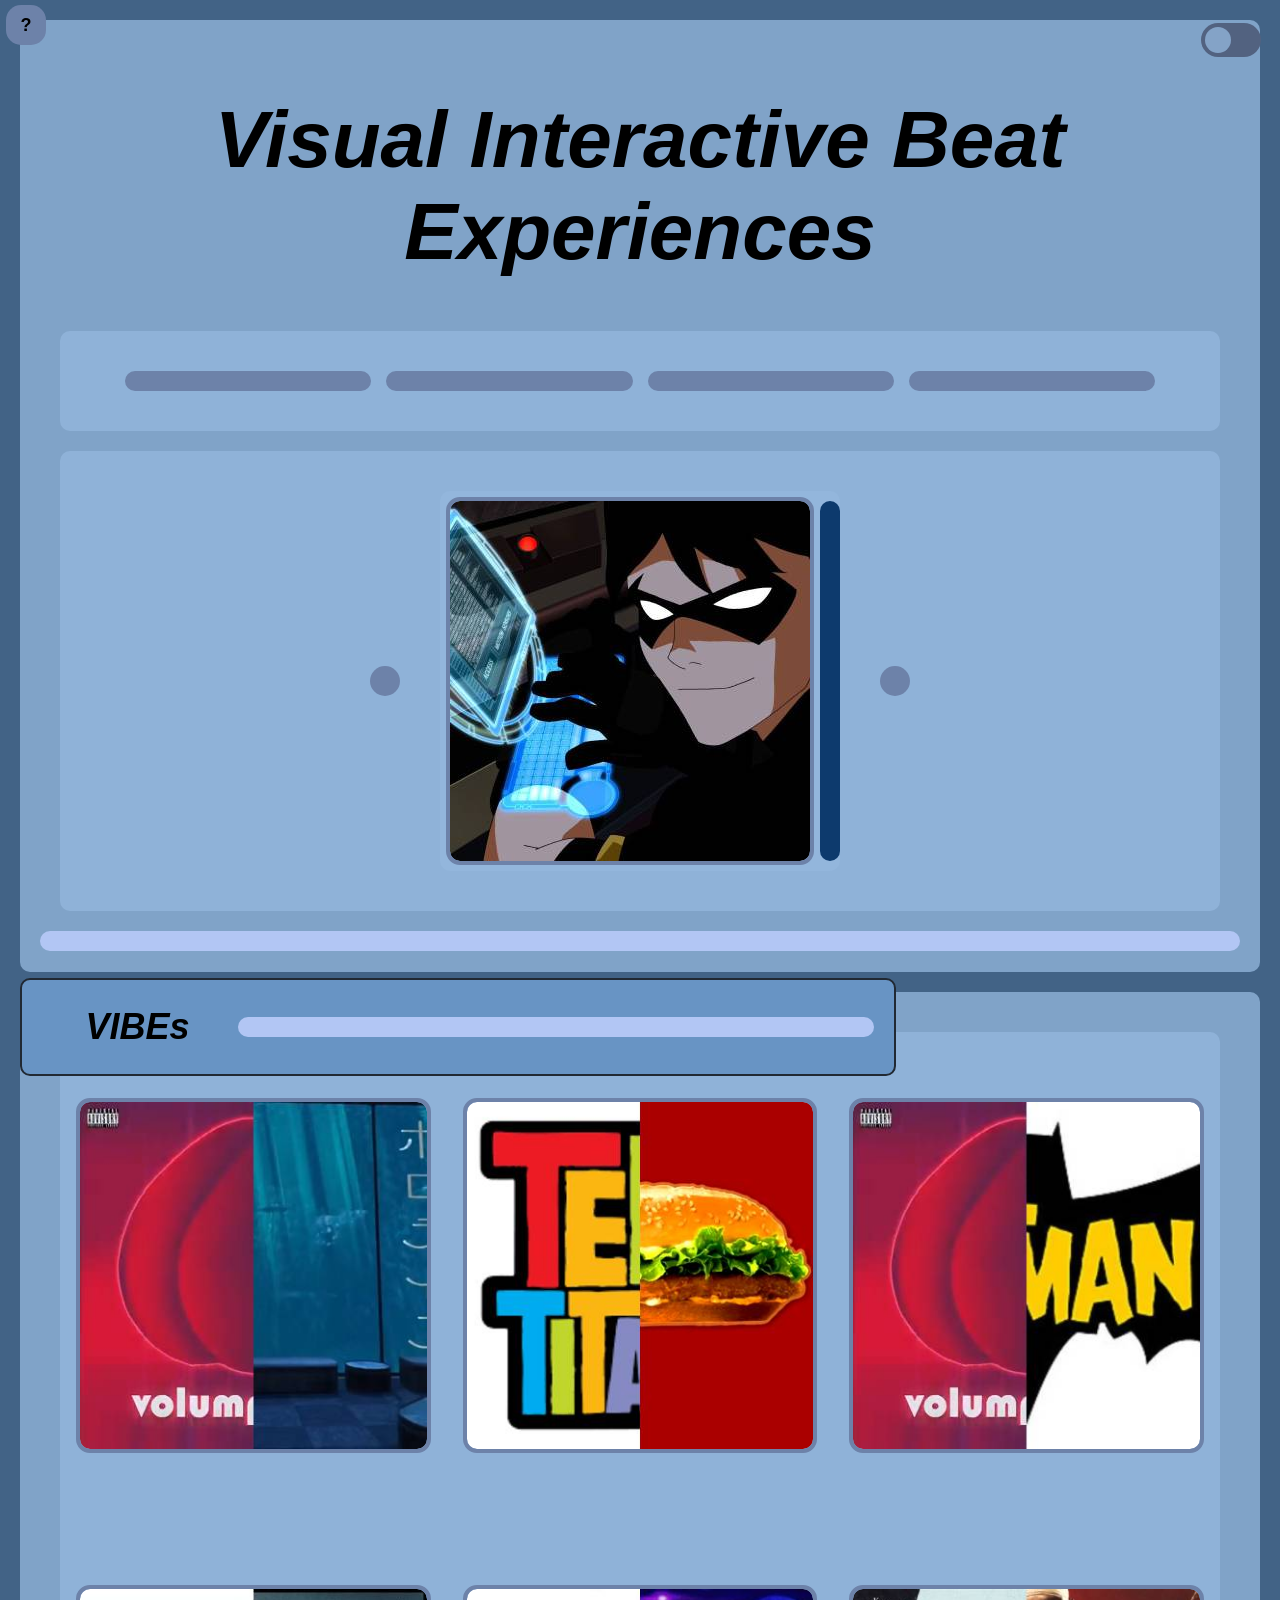
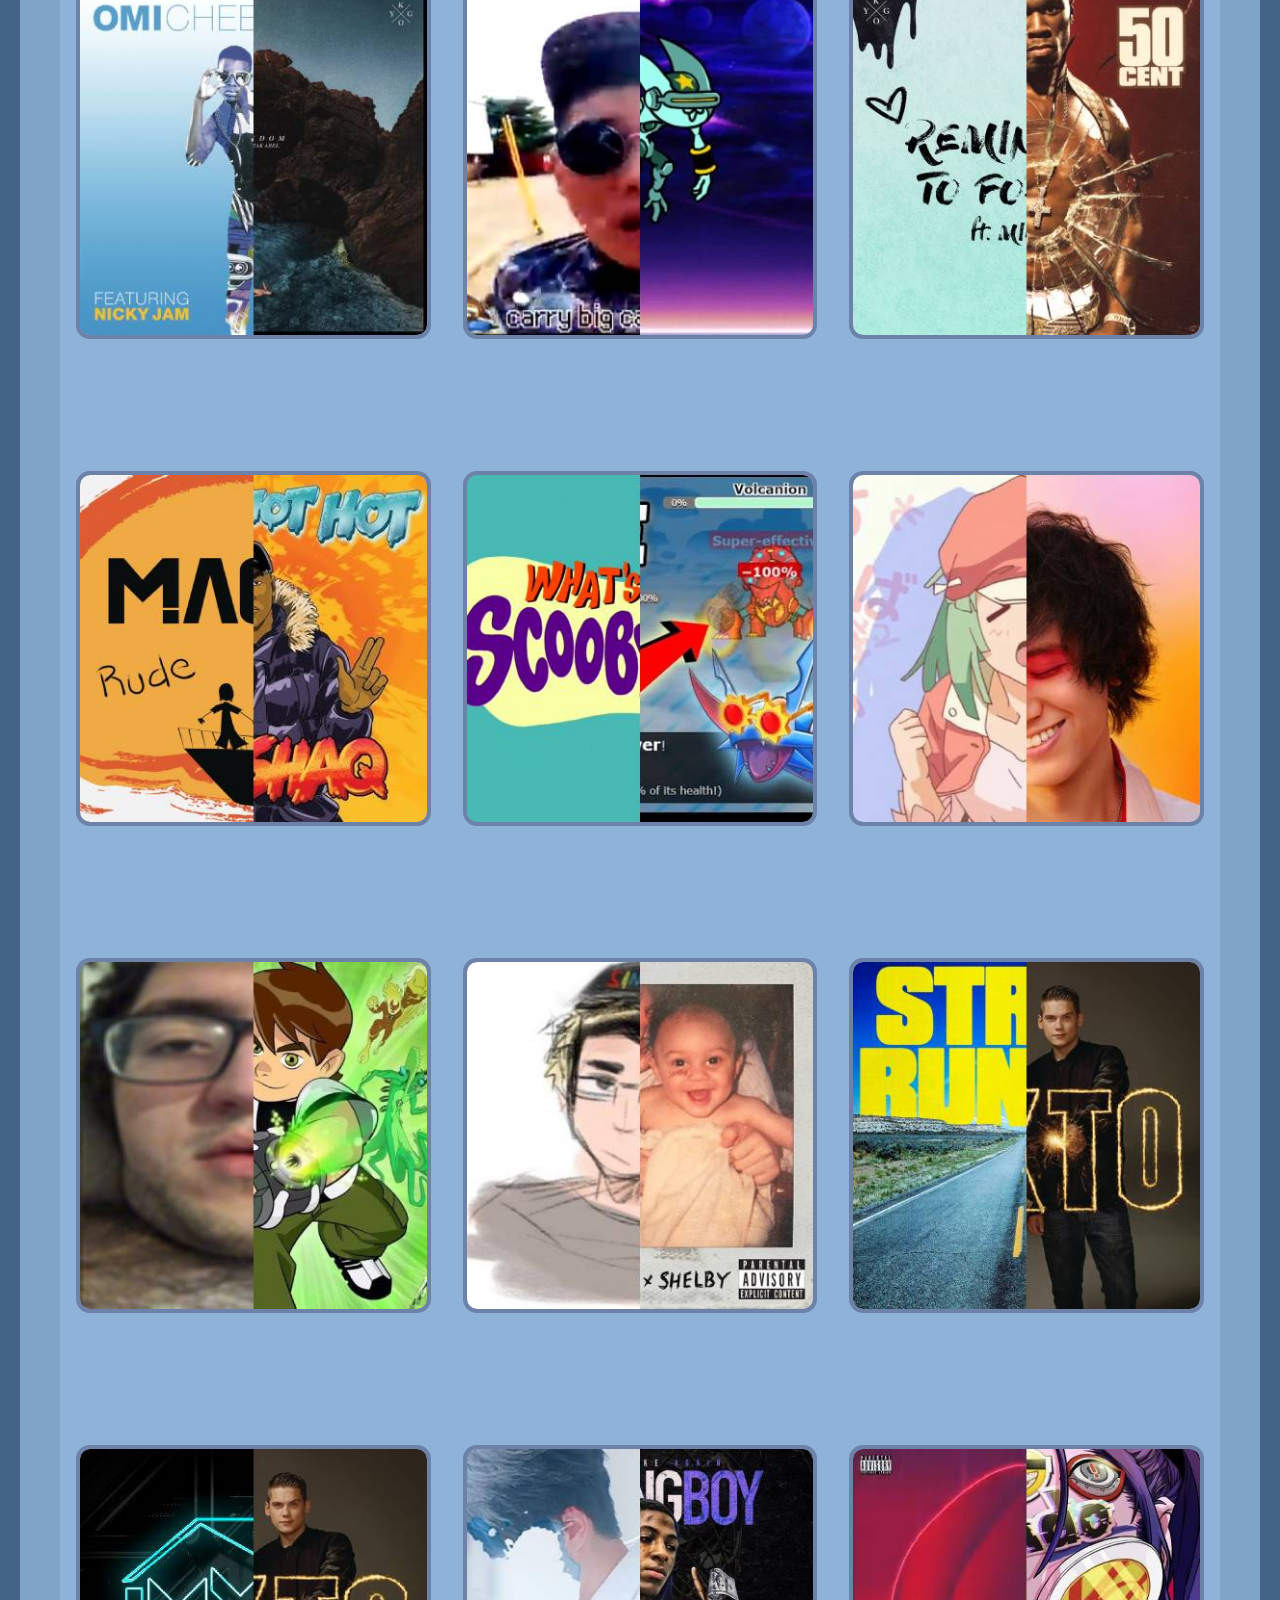
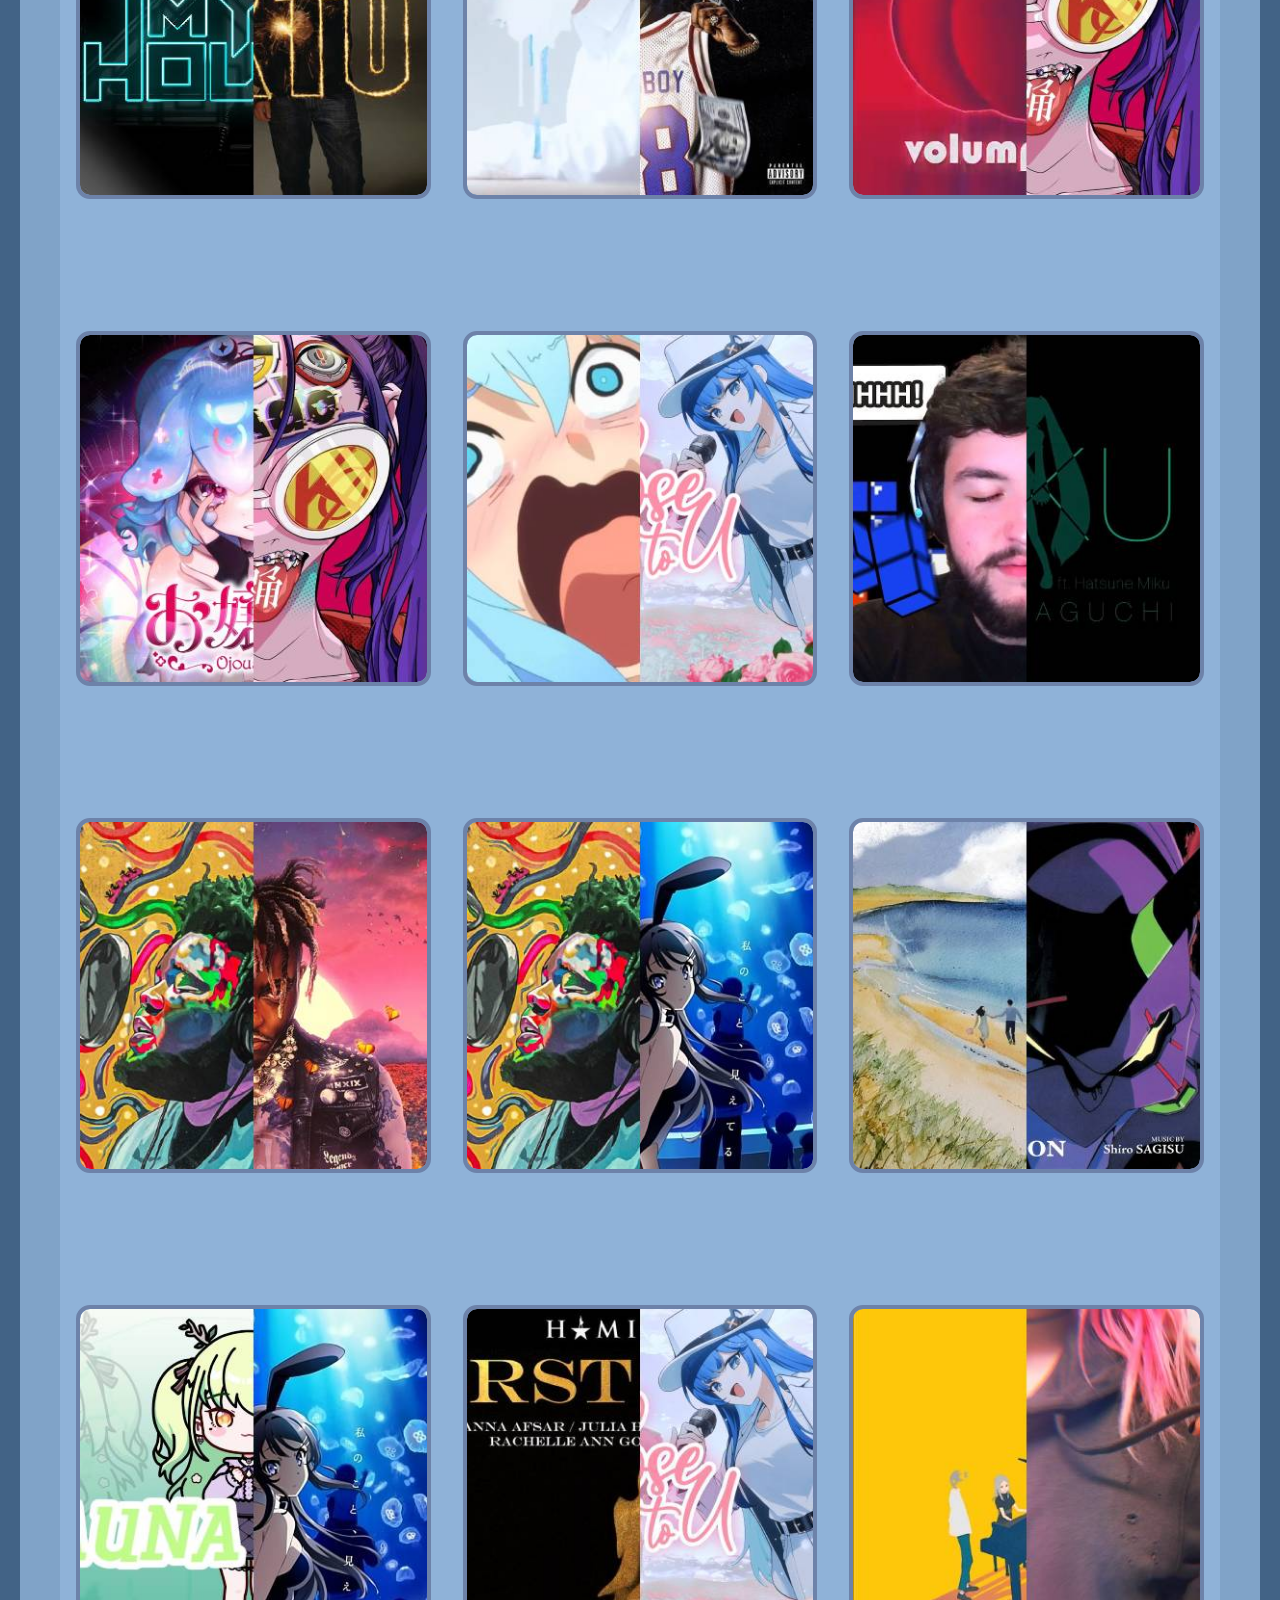
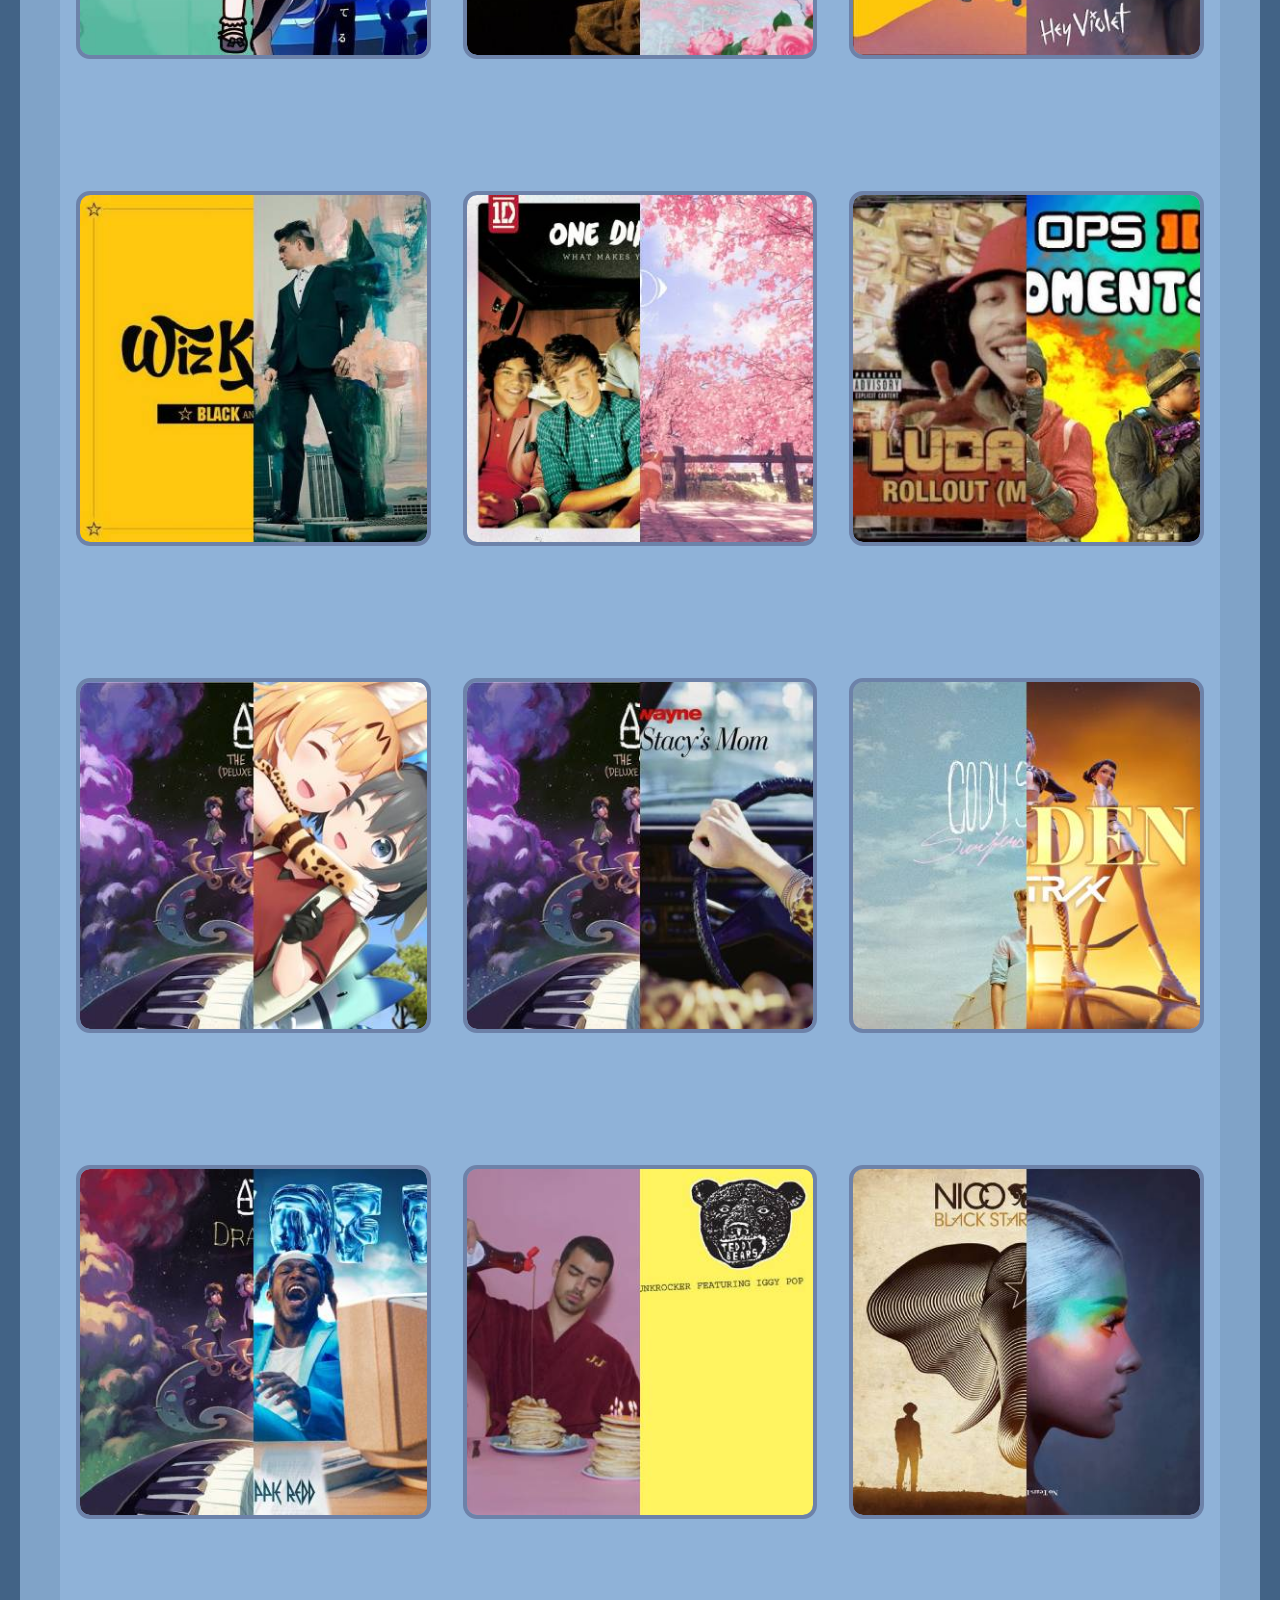
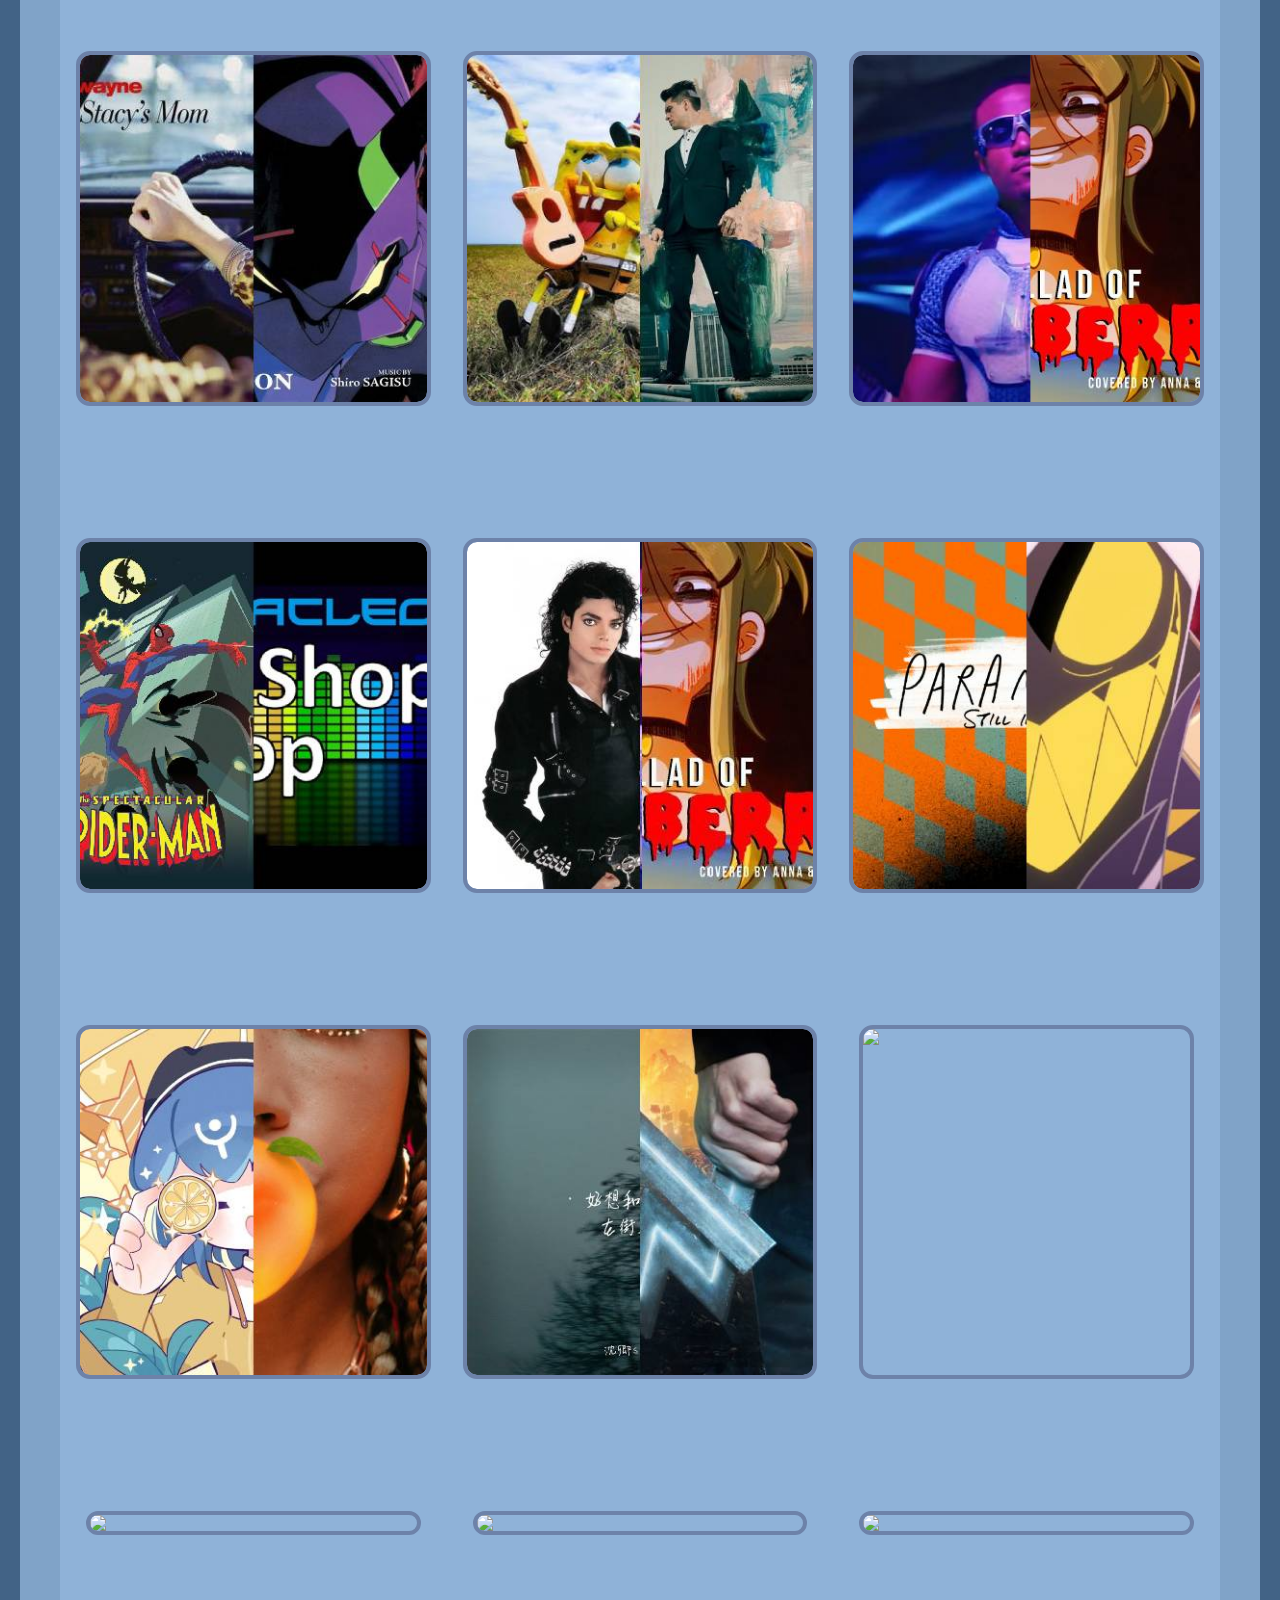
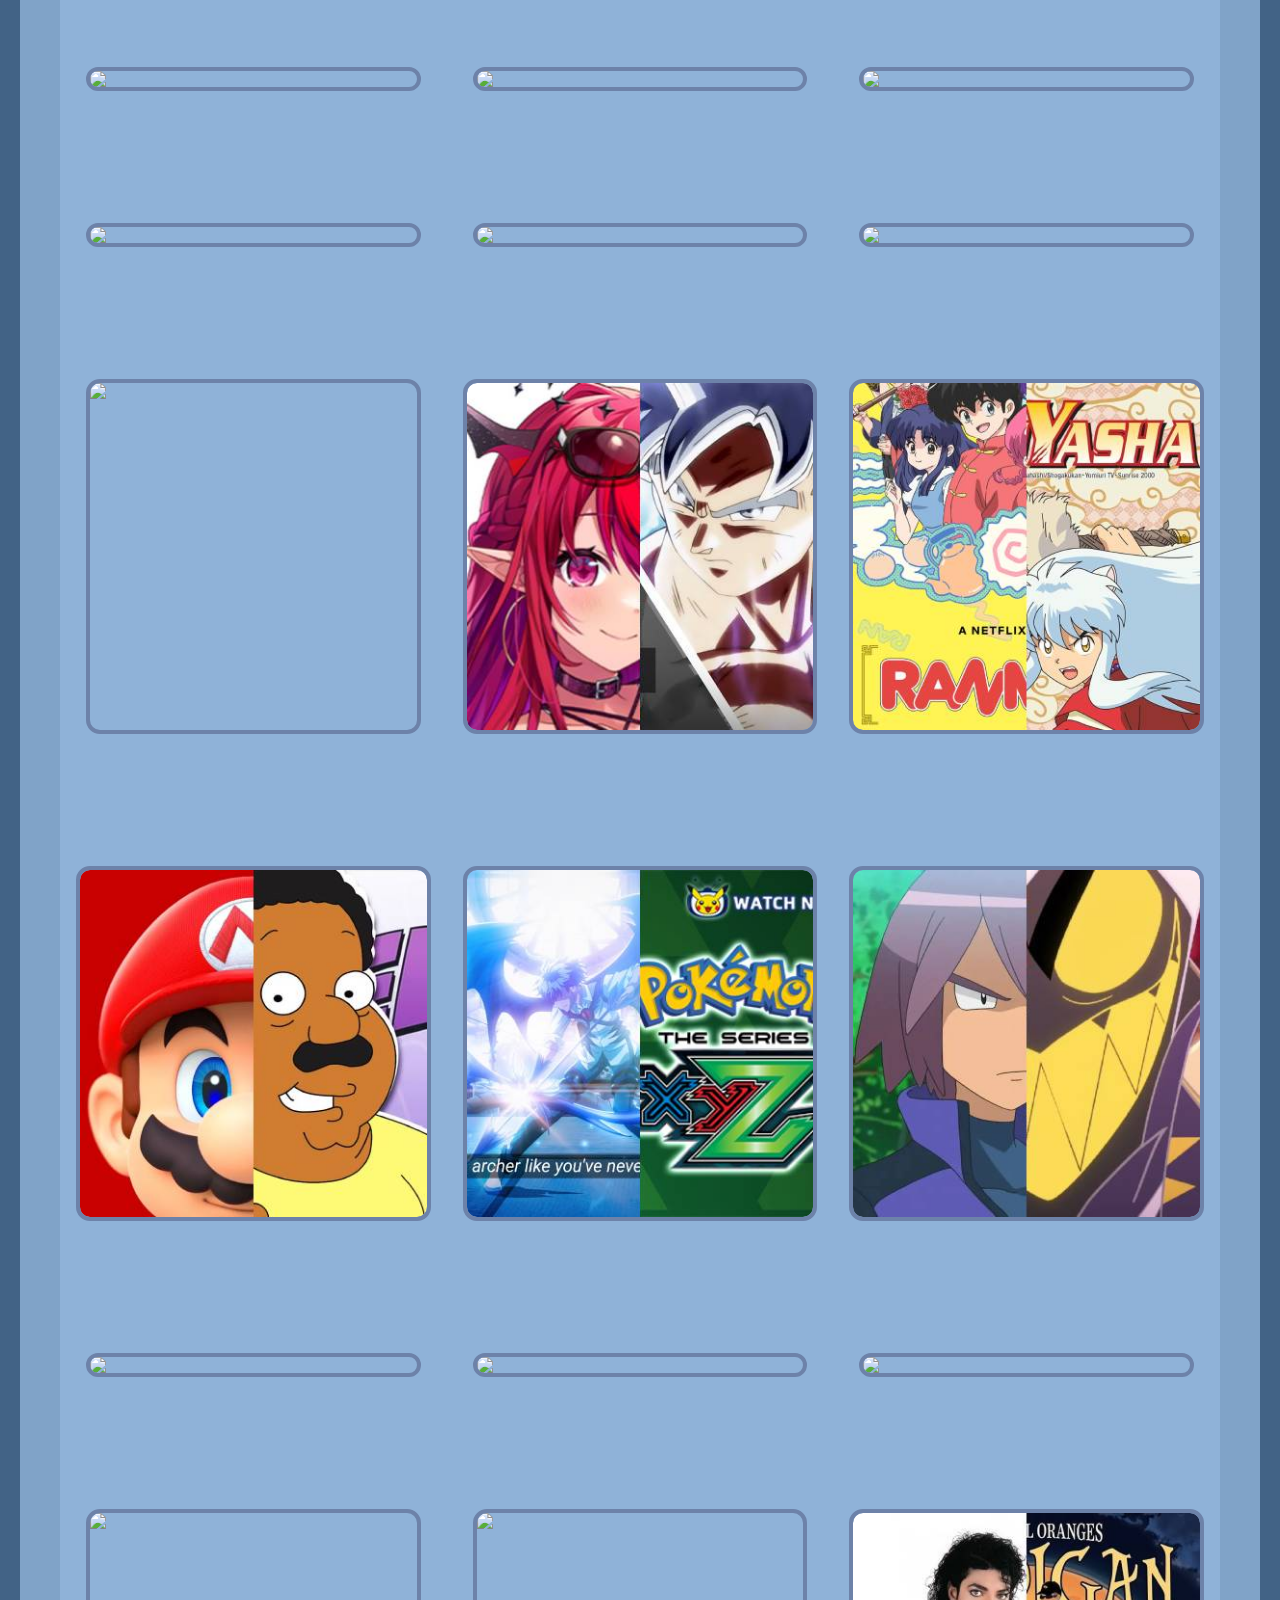
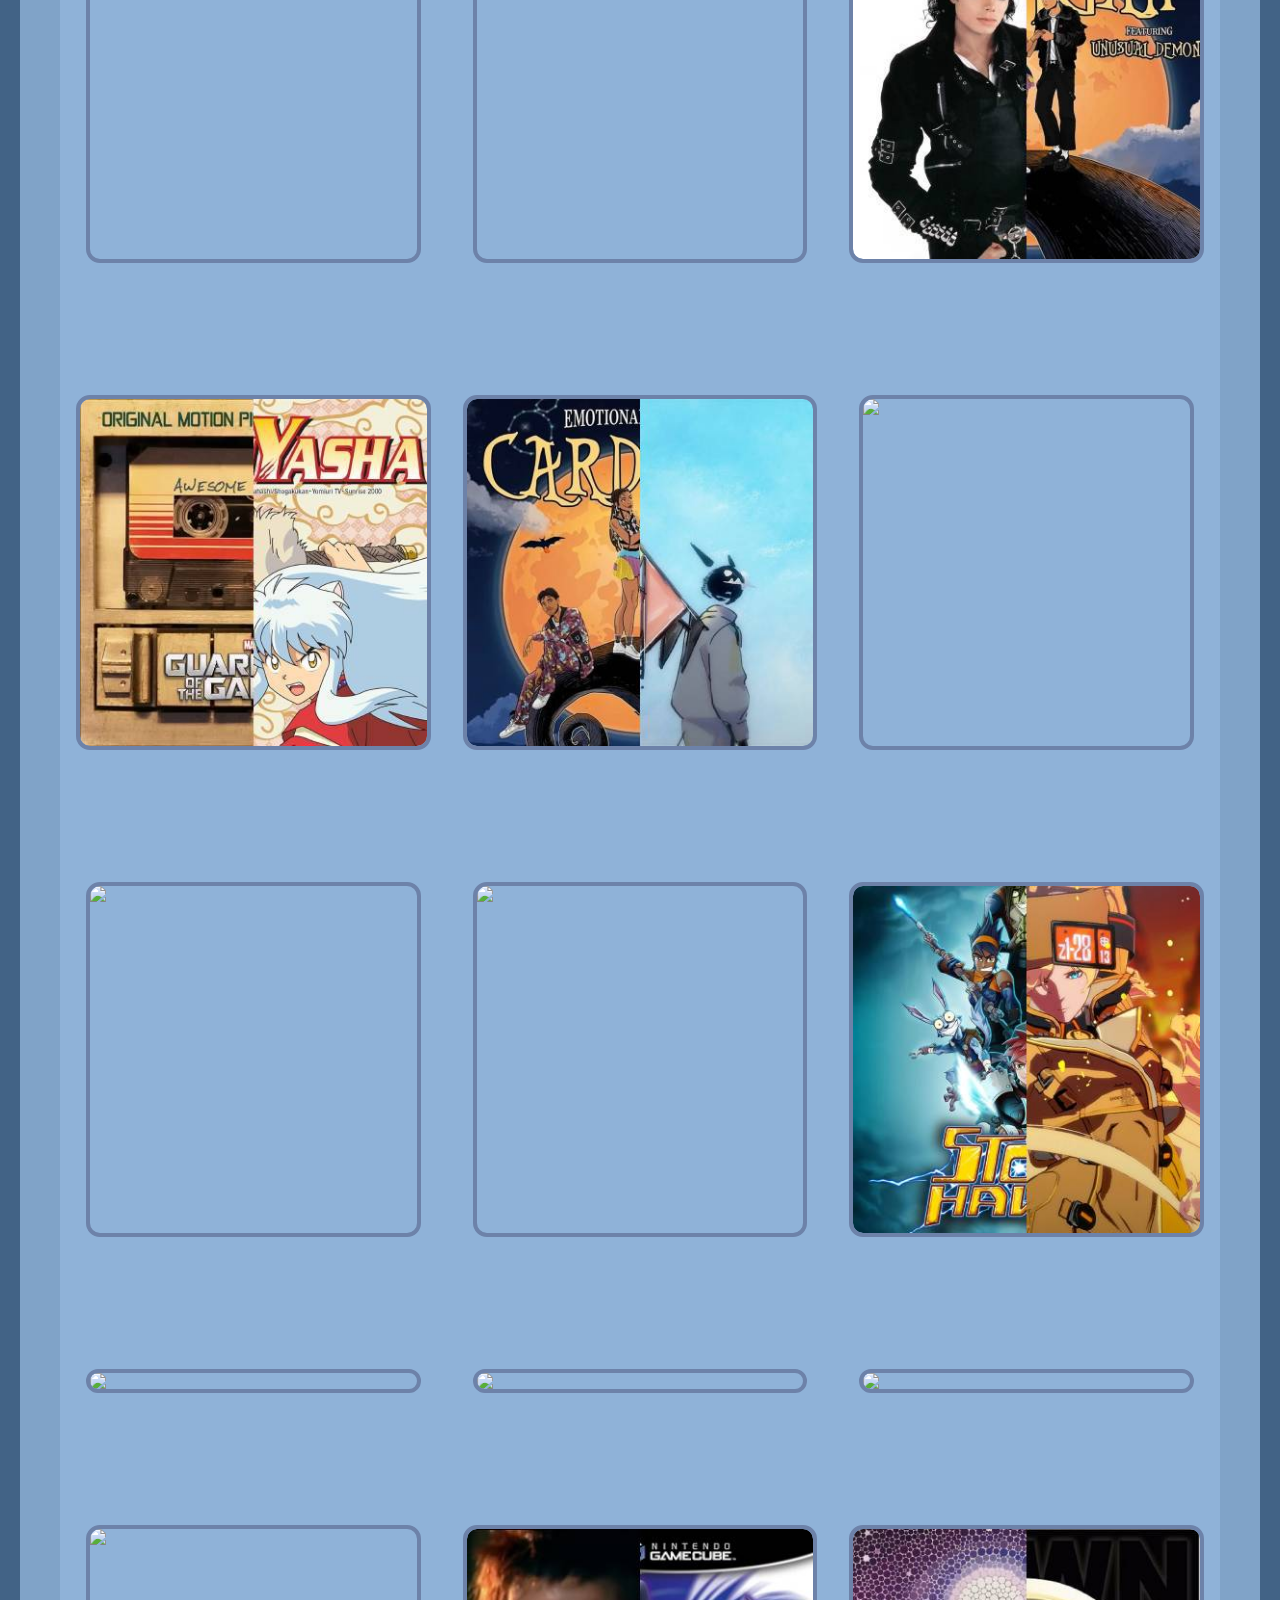
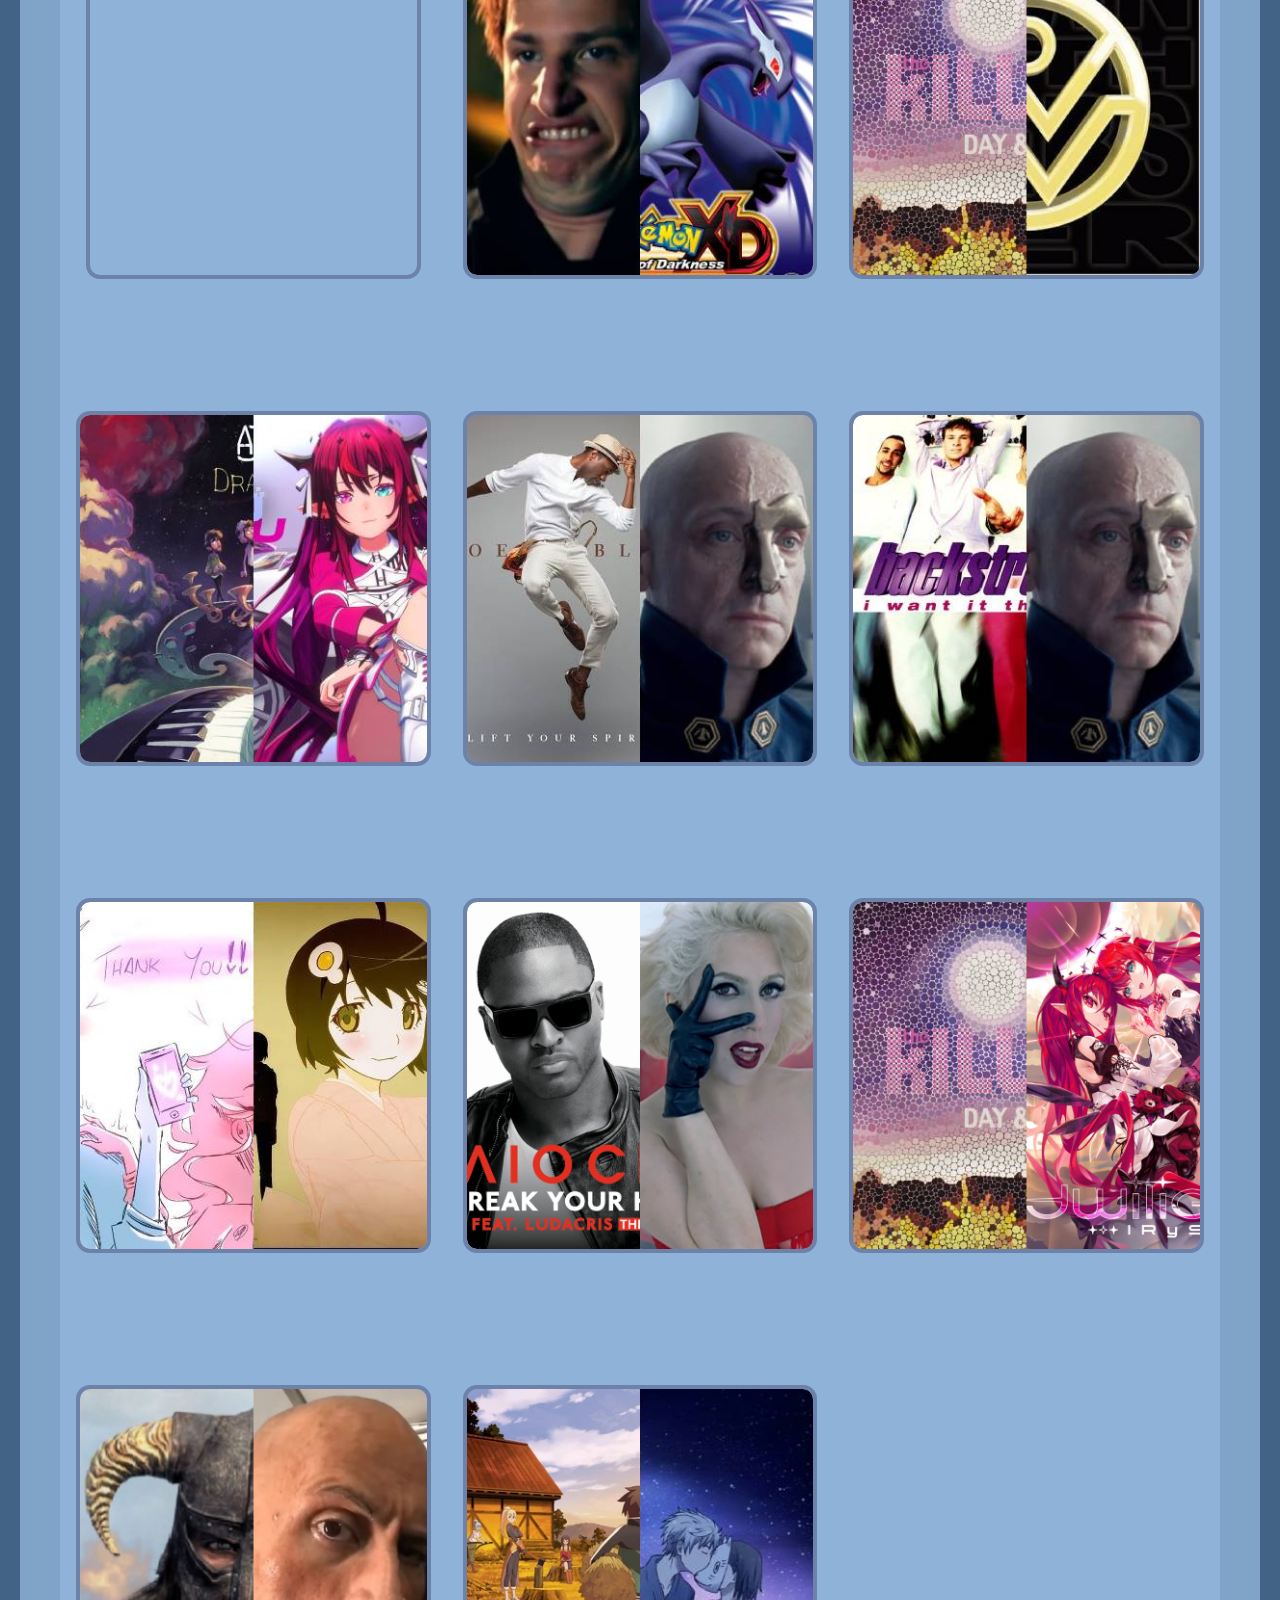
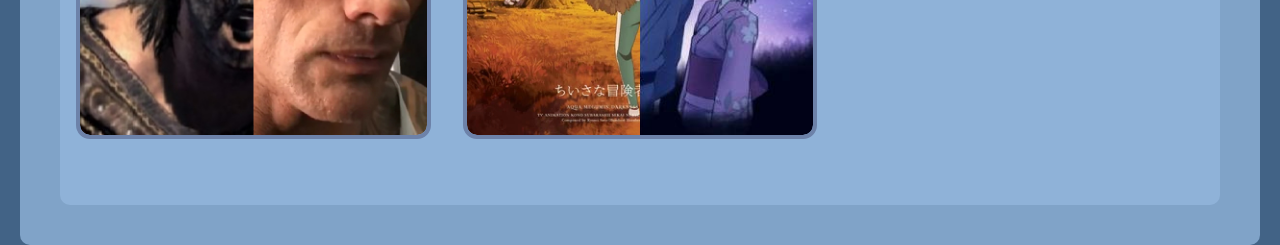
==== commit 0a72ed13: "Add new audio tracks and thumbnails for "42:38", "Grass Knuckles", "Stinky pete", "Throwback", "2D"," ====
--- a/index.html
+++ b/index.html
@@ -649,6 +649,55 @@
                     </audio>
                 </div>
 
+                <div class="box">
+                    <img src="Thumbnail/42꞉38.jpg" onclick="toggleAudio('42꞉38')">
+                    <audio id="42꞉38" preload="none" >
+                        <source src="Audio/92 42꞉38.mp3" type="audio/mpeg">
+                    </audio>
+                </div>
+
+                <div class="box">
+                    <img src="Thumbnail/Grass Knuckles.jpg" onclick="toggleAudio('Grass Knuckles')">
+                    <audio id="Grass Knuckles" preload="none" >
+                        <source src="Audio/94 Grass Knuckles.mp3" type="audio/mpeg">
+                    </audio>
+                </div>
+
+                <div class="box">
+                    <img src="Thumbnail/Stinky pete.jpg" onclick="toggleAudio('Stinky pete')">
+                    <audio id="Stinky pete" preload="none" >
+                        <source src="Audio/118 Stinky pete.mp3" type="audio/mpeg">
+                    </audio>
+                </div>
+
+                <div class="box">
+                    <img src="Thumbnail/Throwback.jpg" onclick="toggleAudio('Throwback')">
+                    <audio id="Throwback" preload="none" >
+                        <source src="Audio/122 Throwback.mp3" type="audio/mpeg">
+                    </audio>
+                </div>
+
+                <div class="box">
+                    <img src="Thumbnail/2D.jpg" onclick="toggleAudio('2D')">
+                    <audio id="2D" preload="none" >
+                        <source src="Audio/131 2D.mp3" type="audio/mpeg">
+                    </audio>
+                </div>
+
+                <div class="box">
+                    <img src="Thumbnail/Sardines.jpg" onclick="toggleAudio('Sardines')">
+                    <audio id="Sardines" preload="none" >
+                        <source src="Audio/155 Sardines.mp3" type="audio/mpeg">
+                    </audio>
+                </div>
+
+                <div class="box">
+                    <img src="Thumbnail/Hug.jpg" onclick="toggleAudio('Hug')">
+                    <audio id="Hug" preload="none" >
+                        <source src="Audio/165 Hug.mp3" type="audio/mpeg">
+                    </audio>
+                </div>
+
             </div>
 
 
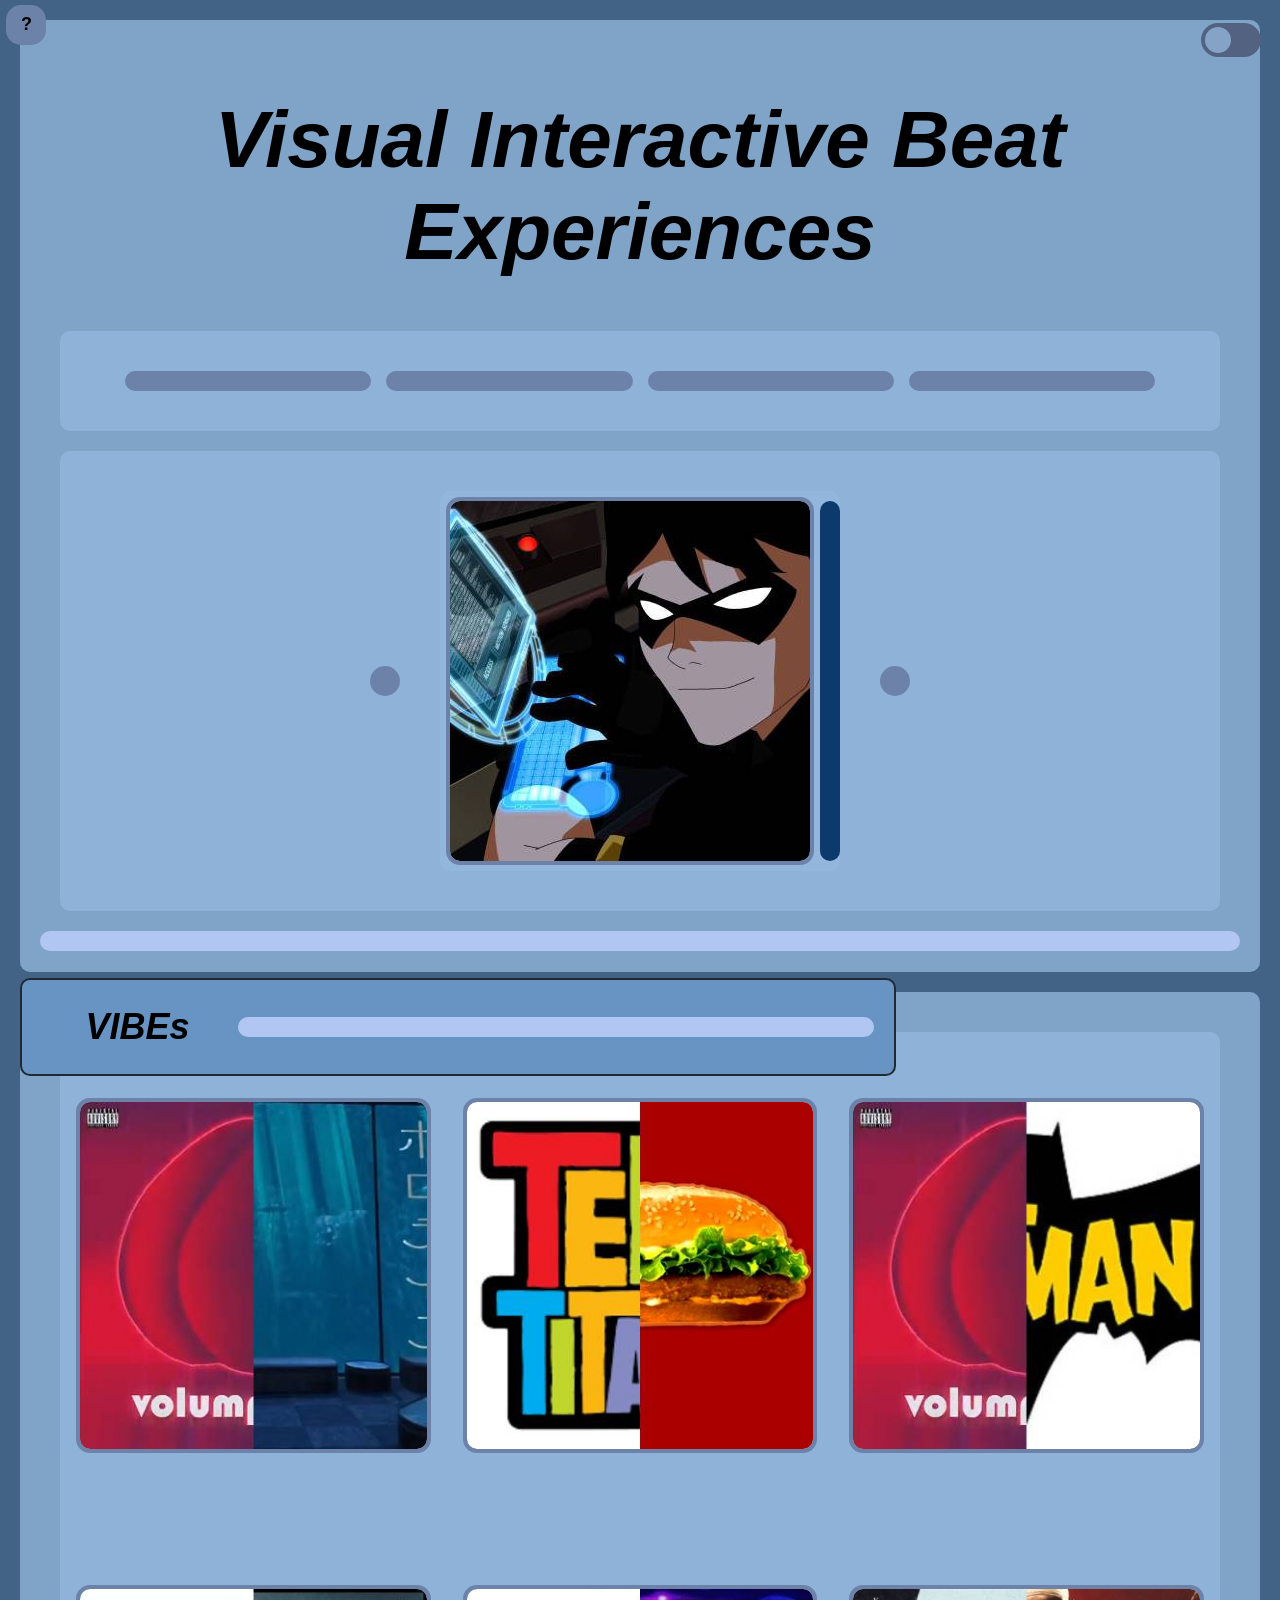
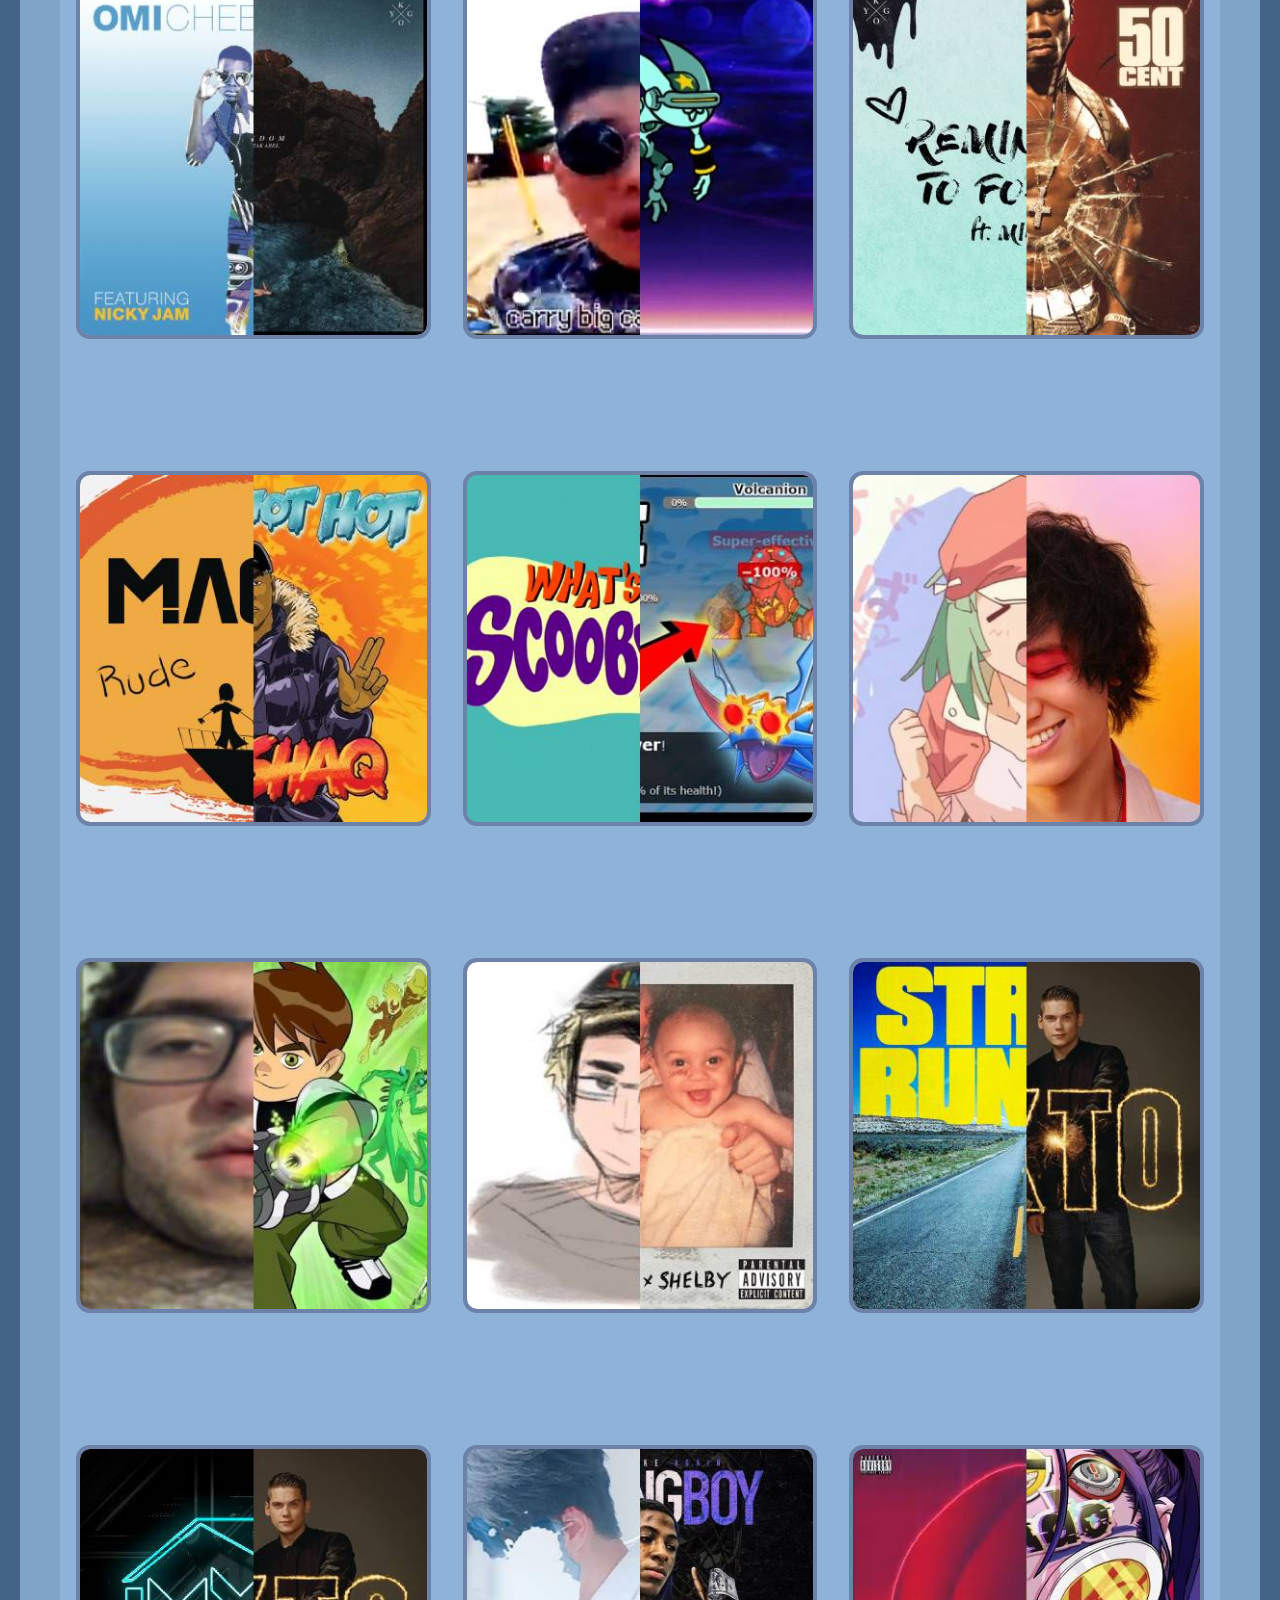
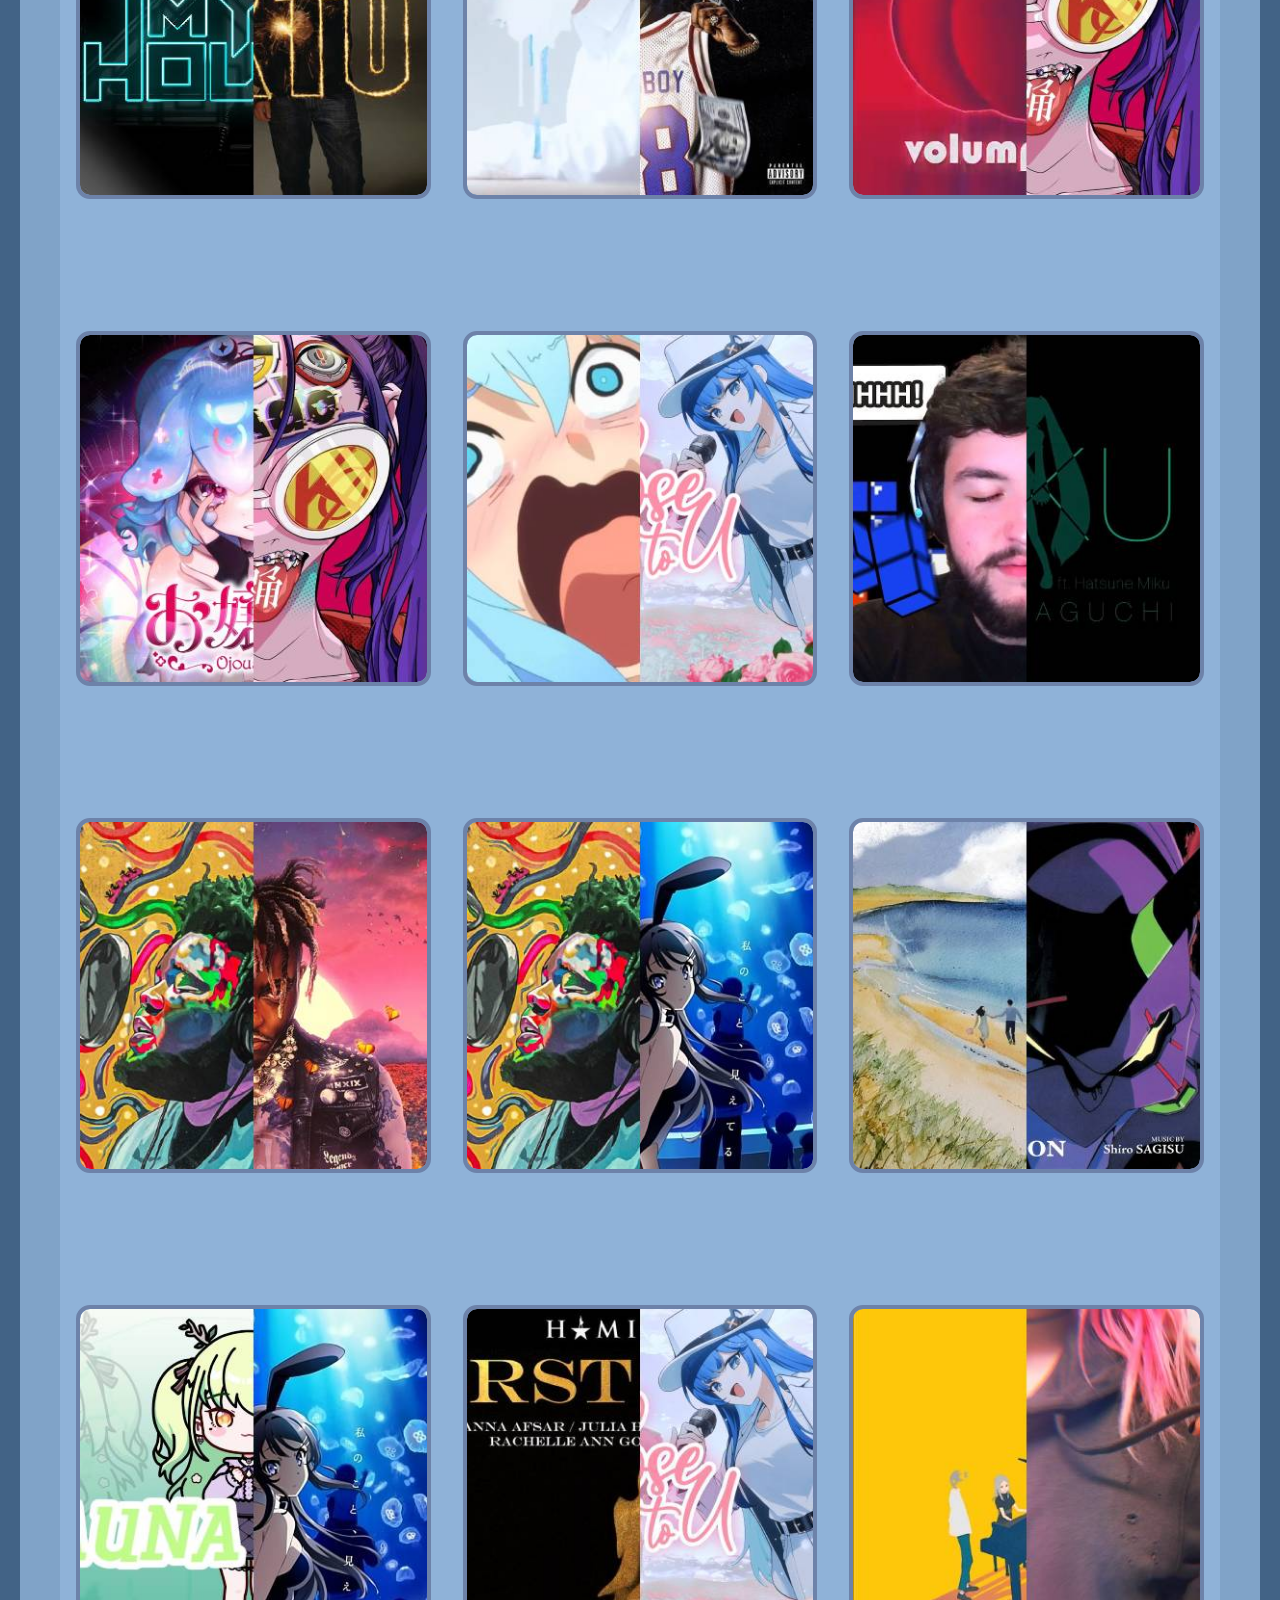
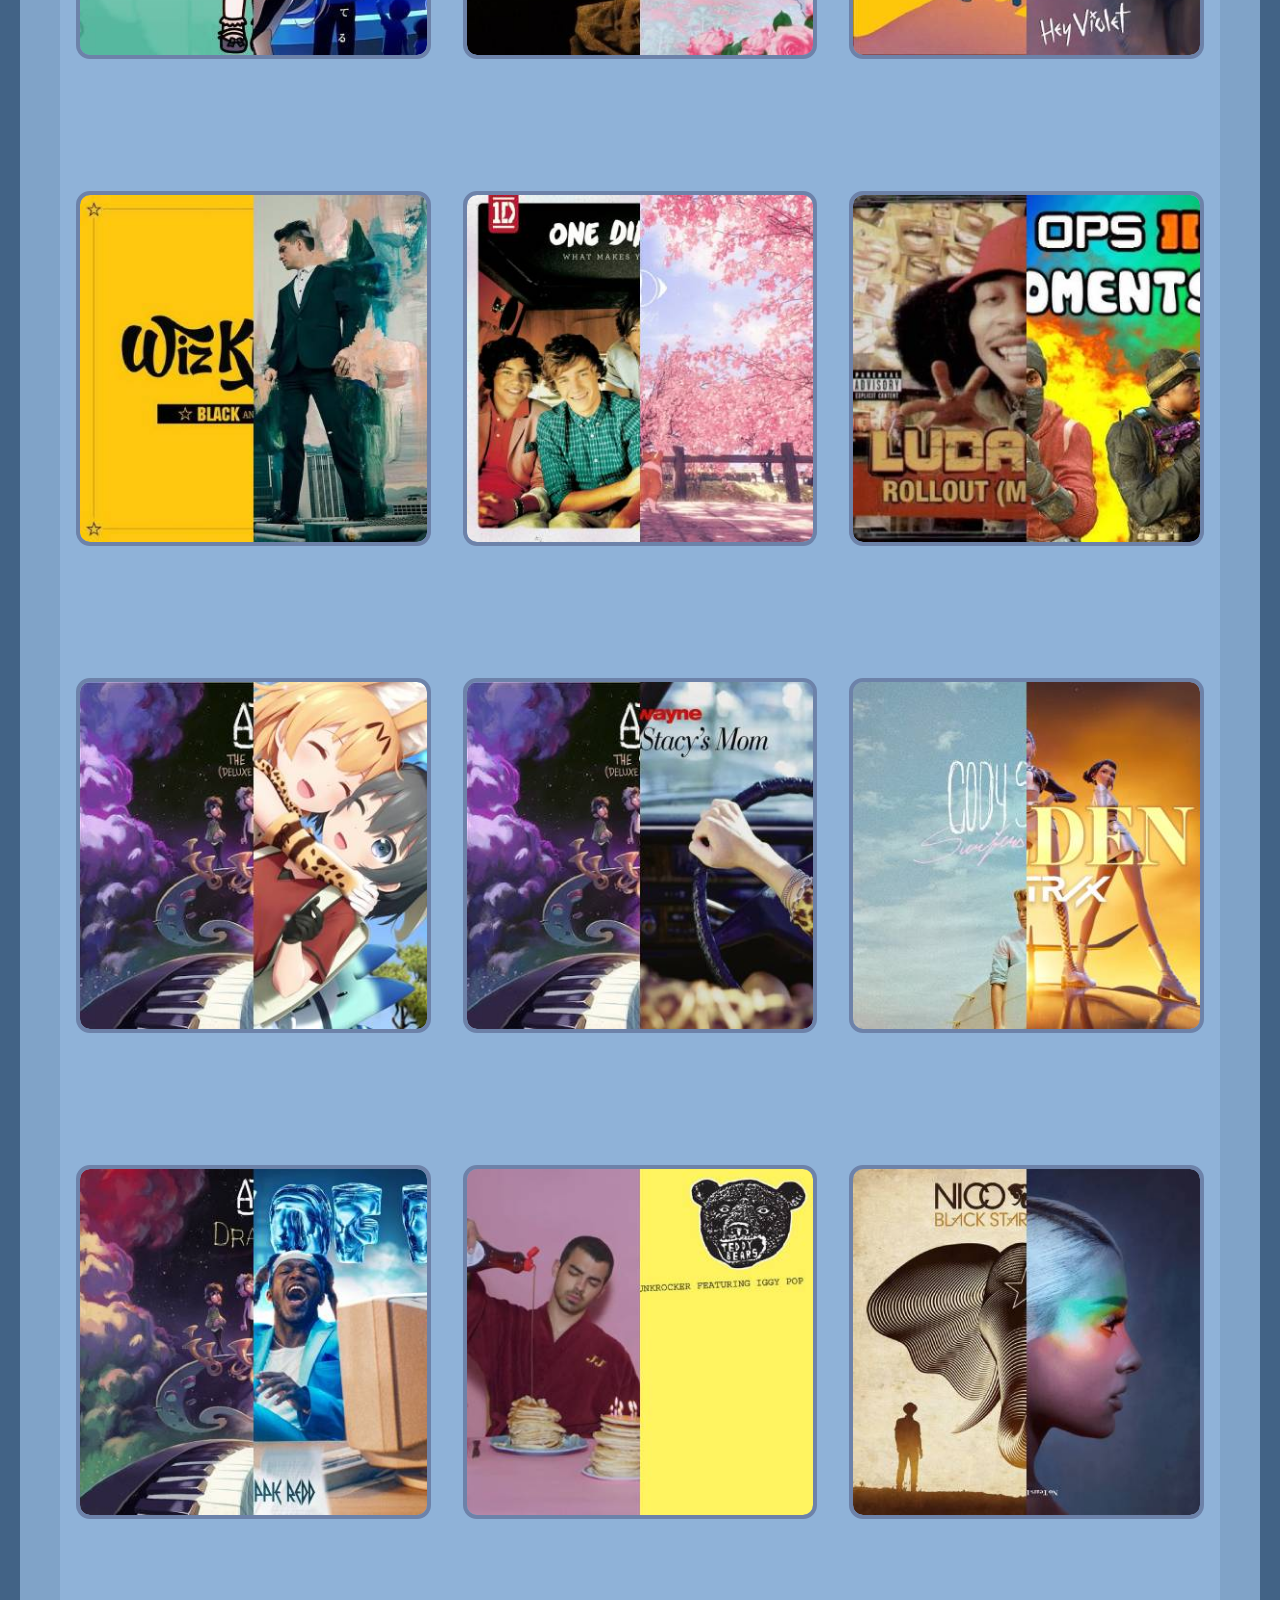
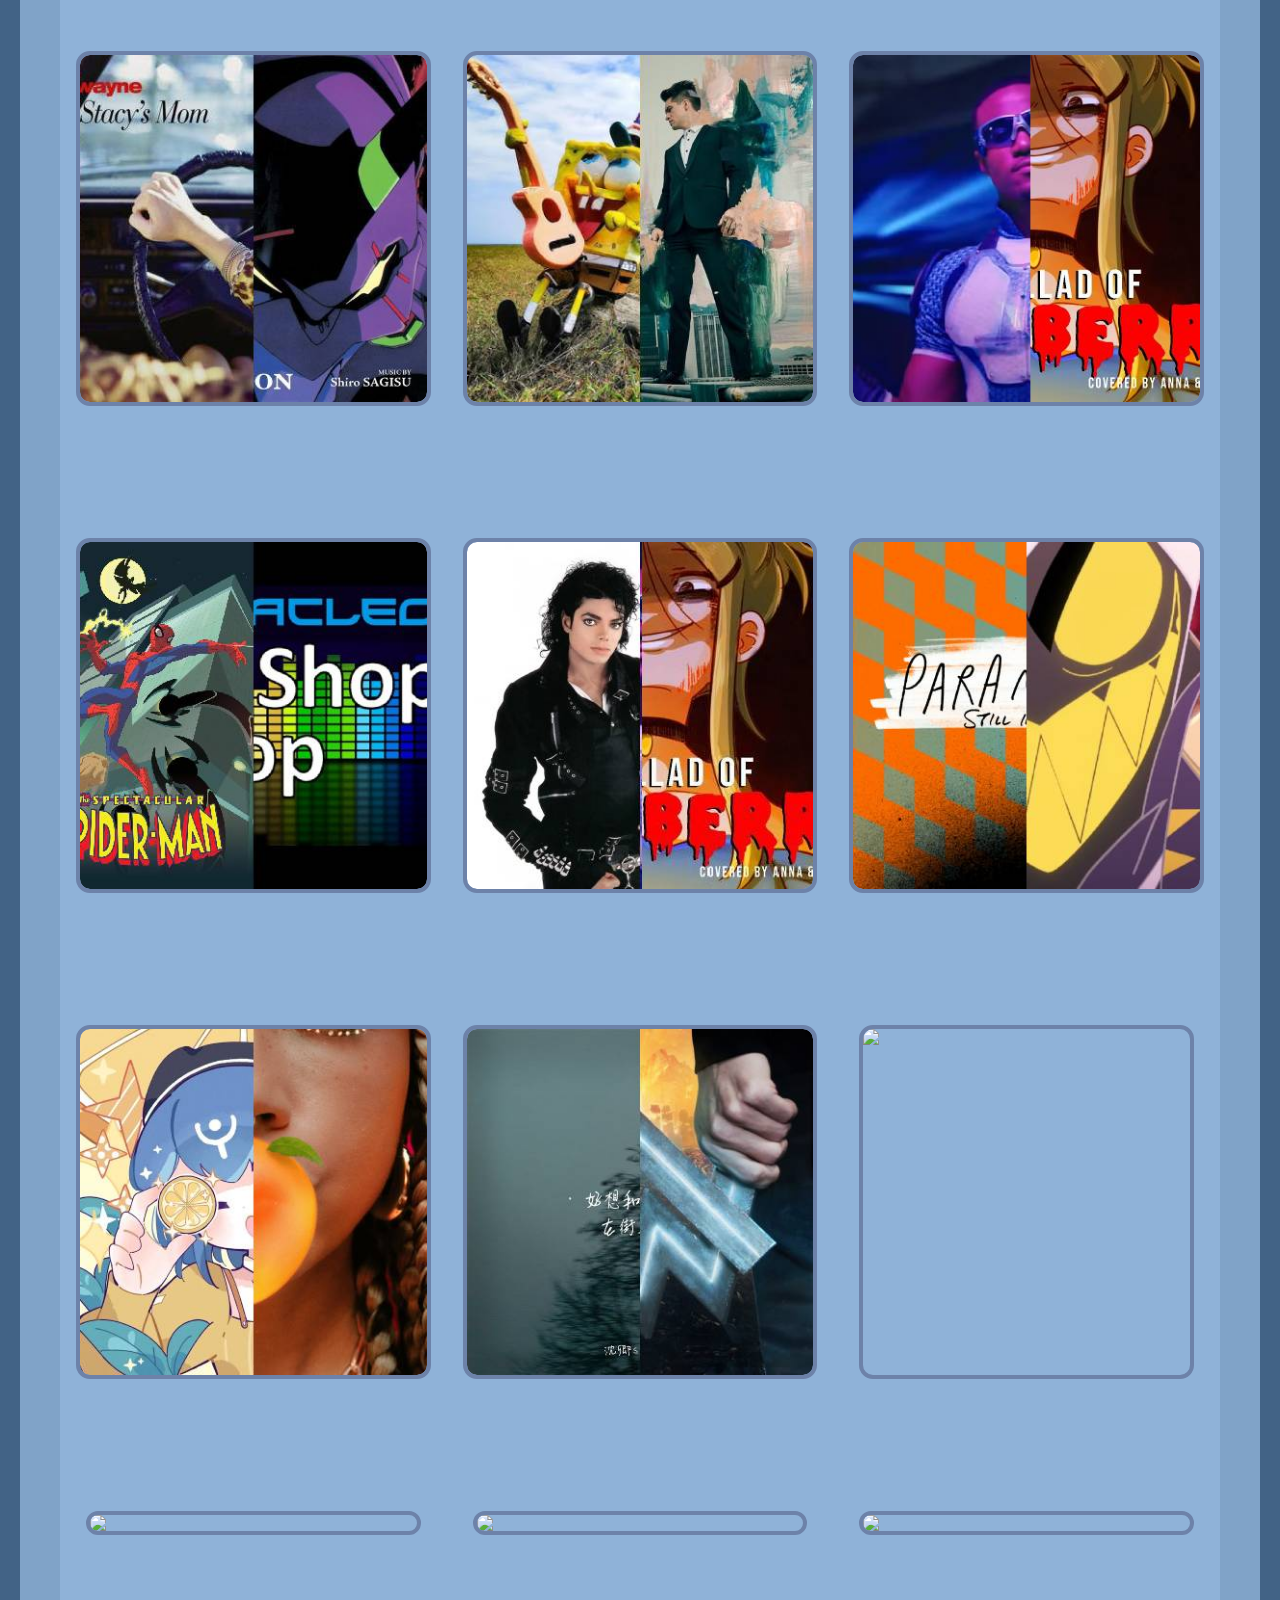
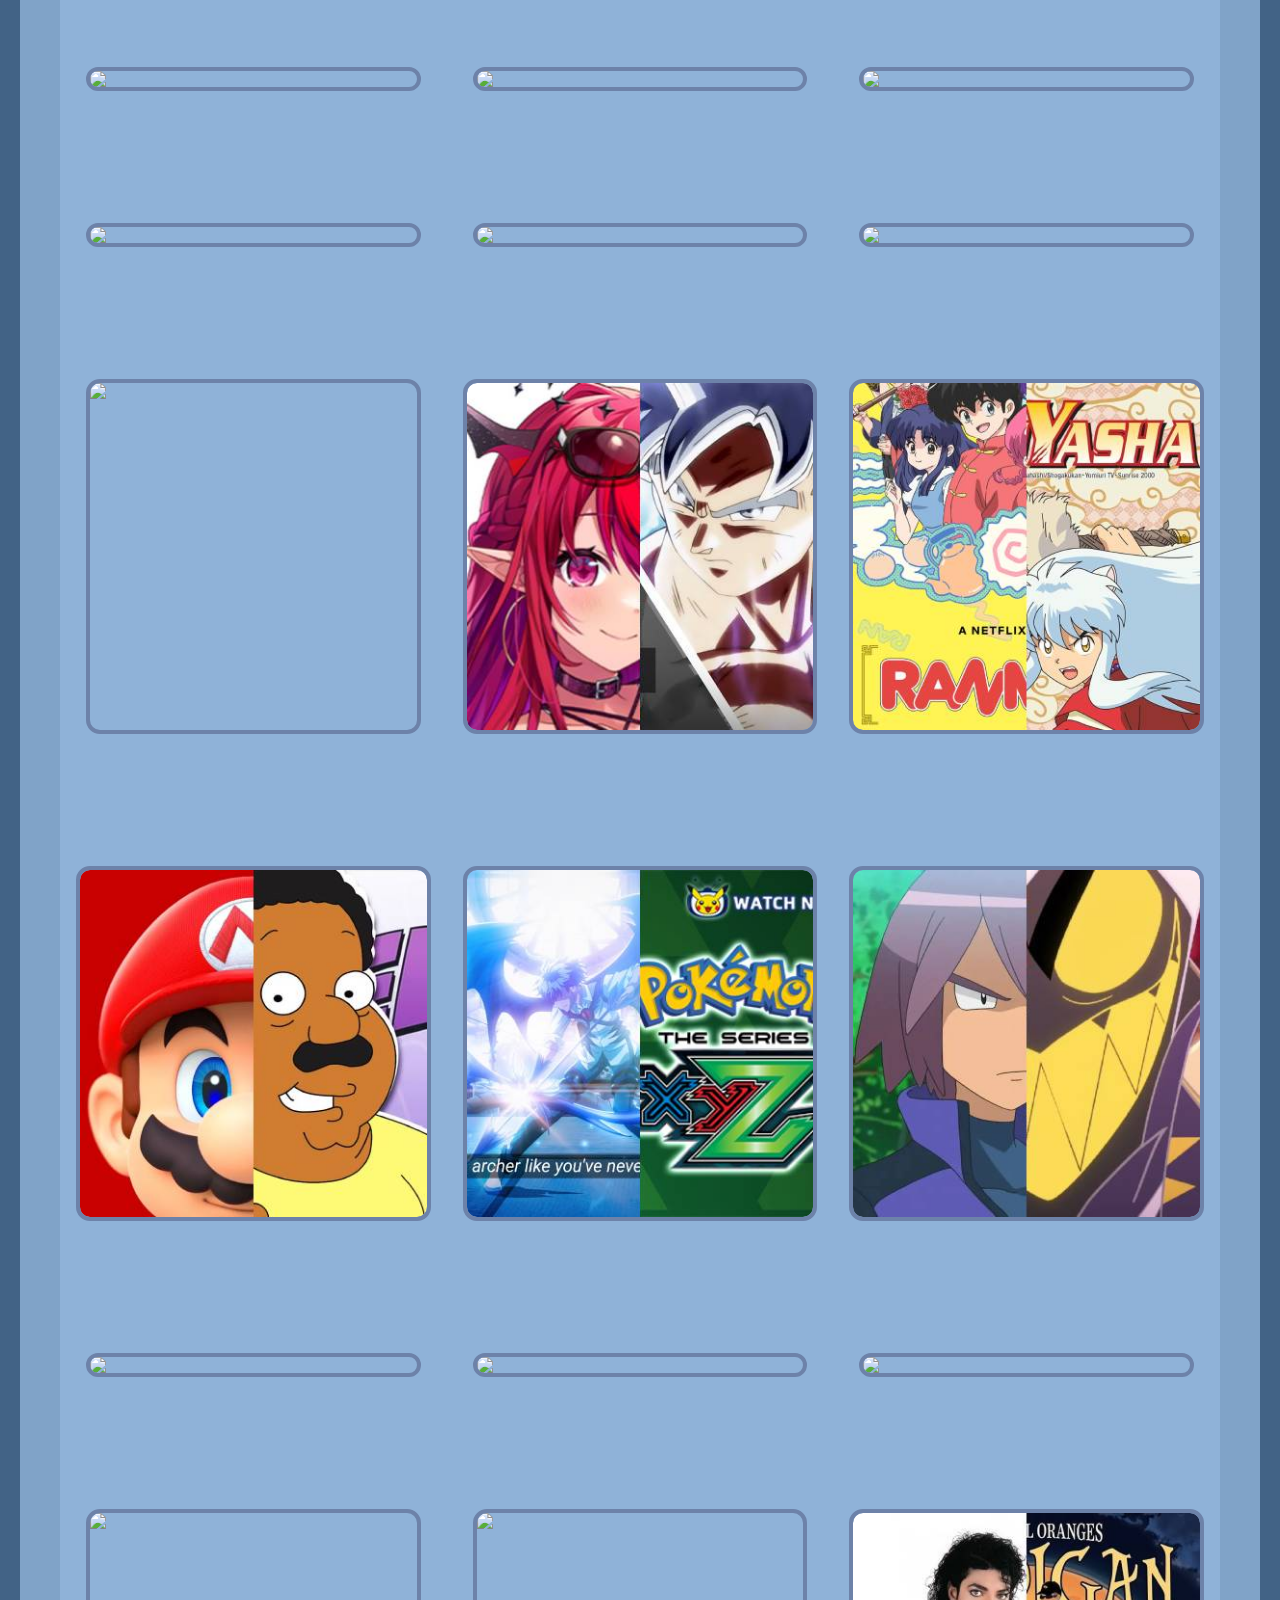
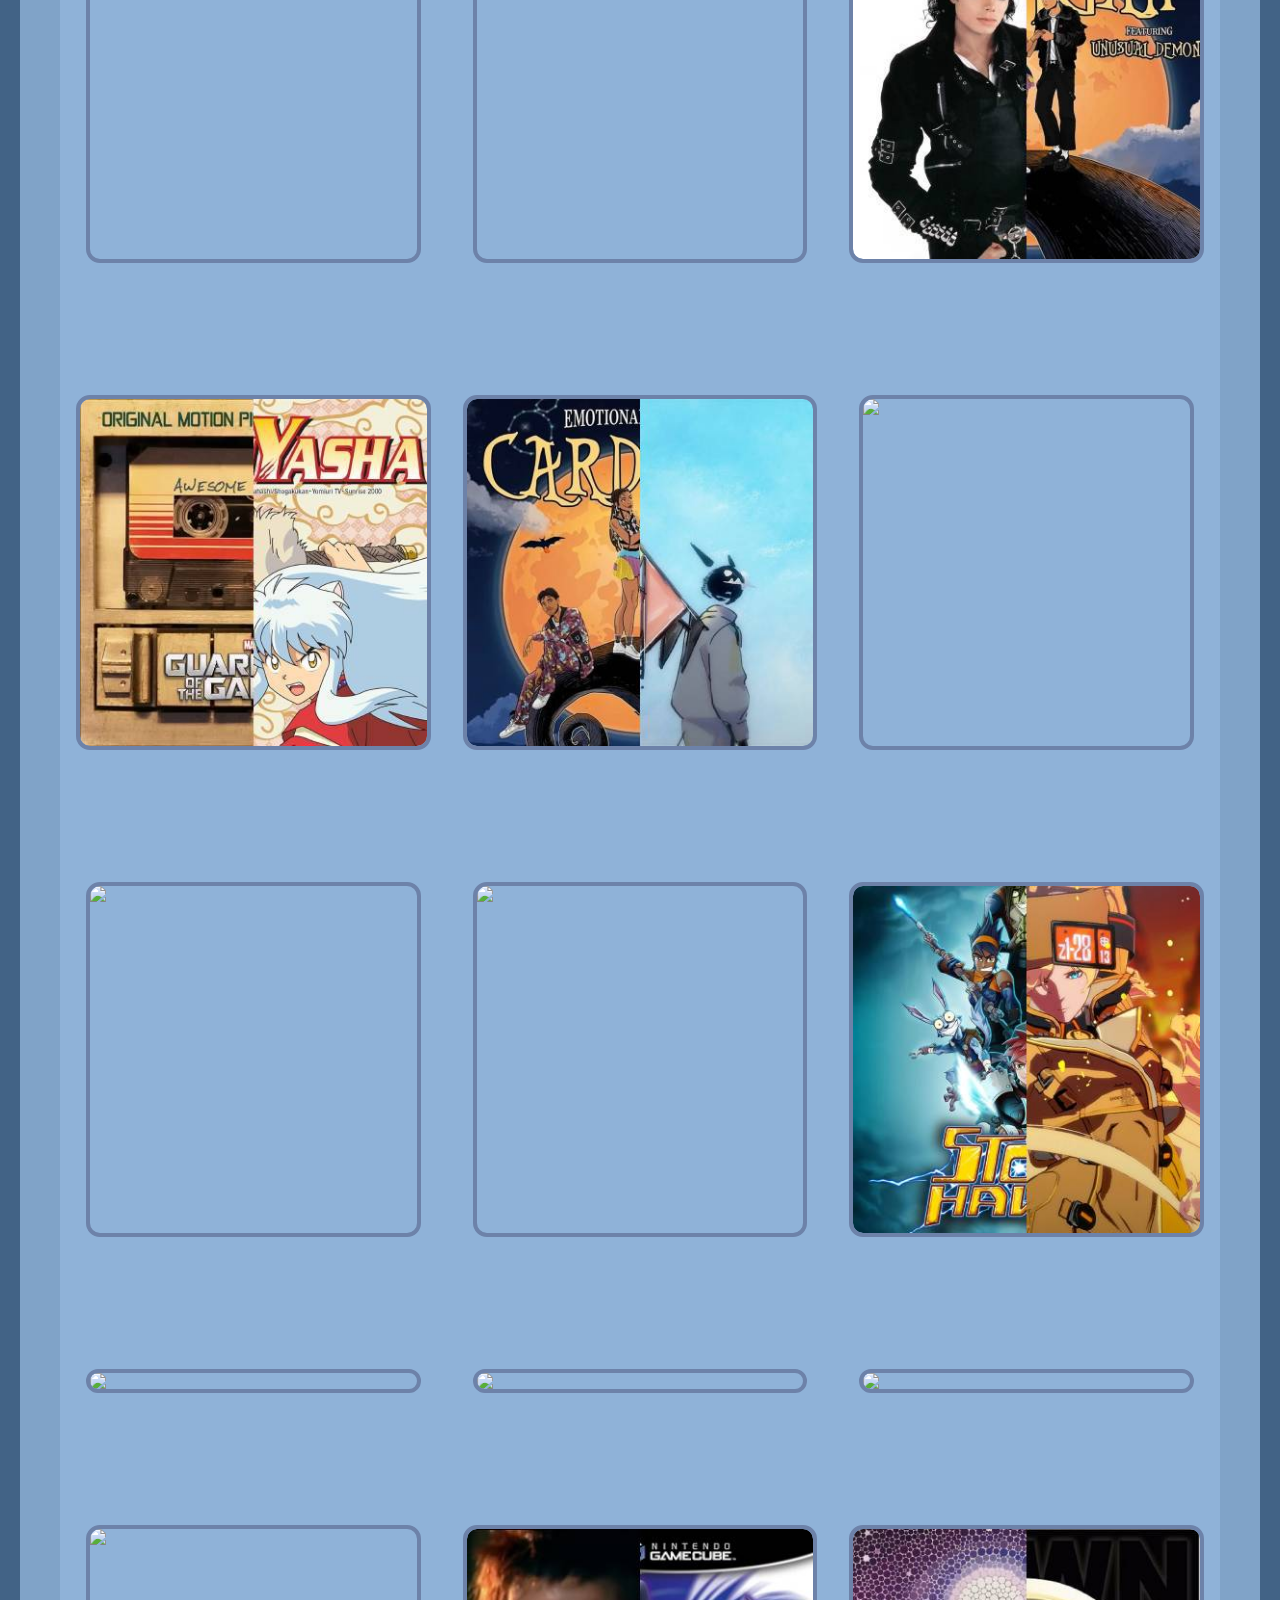
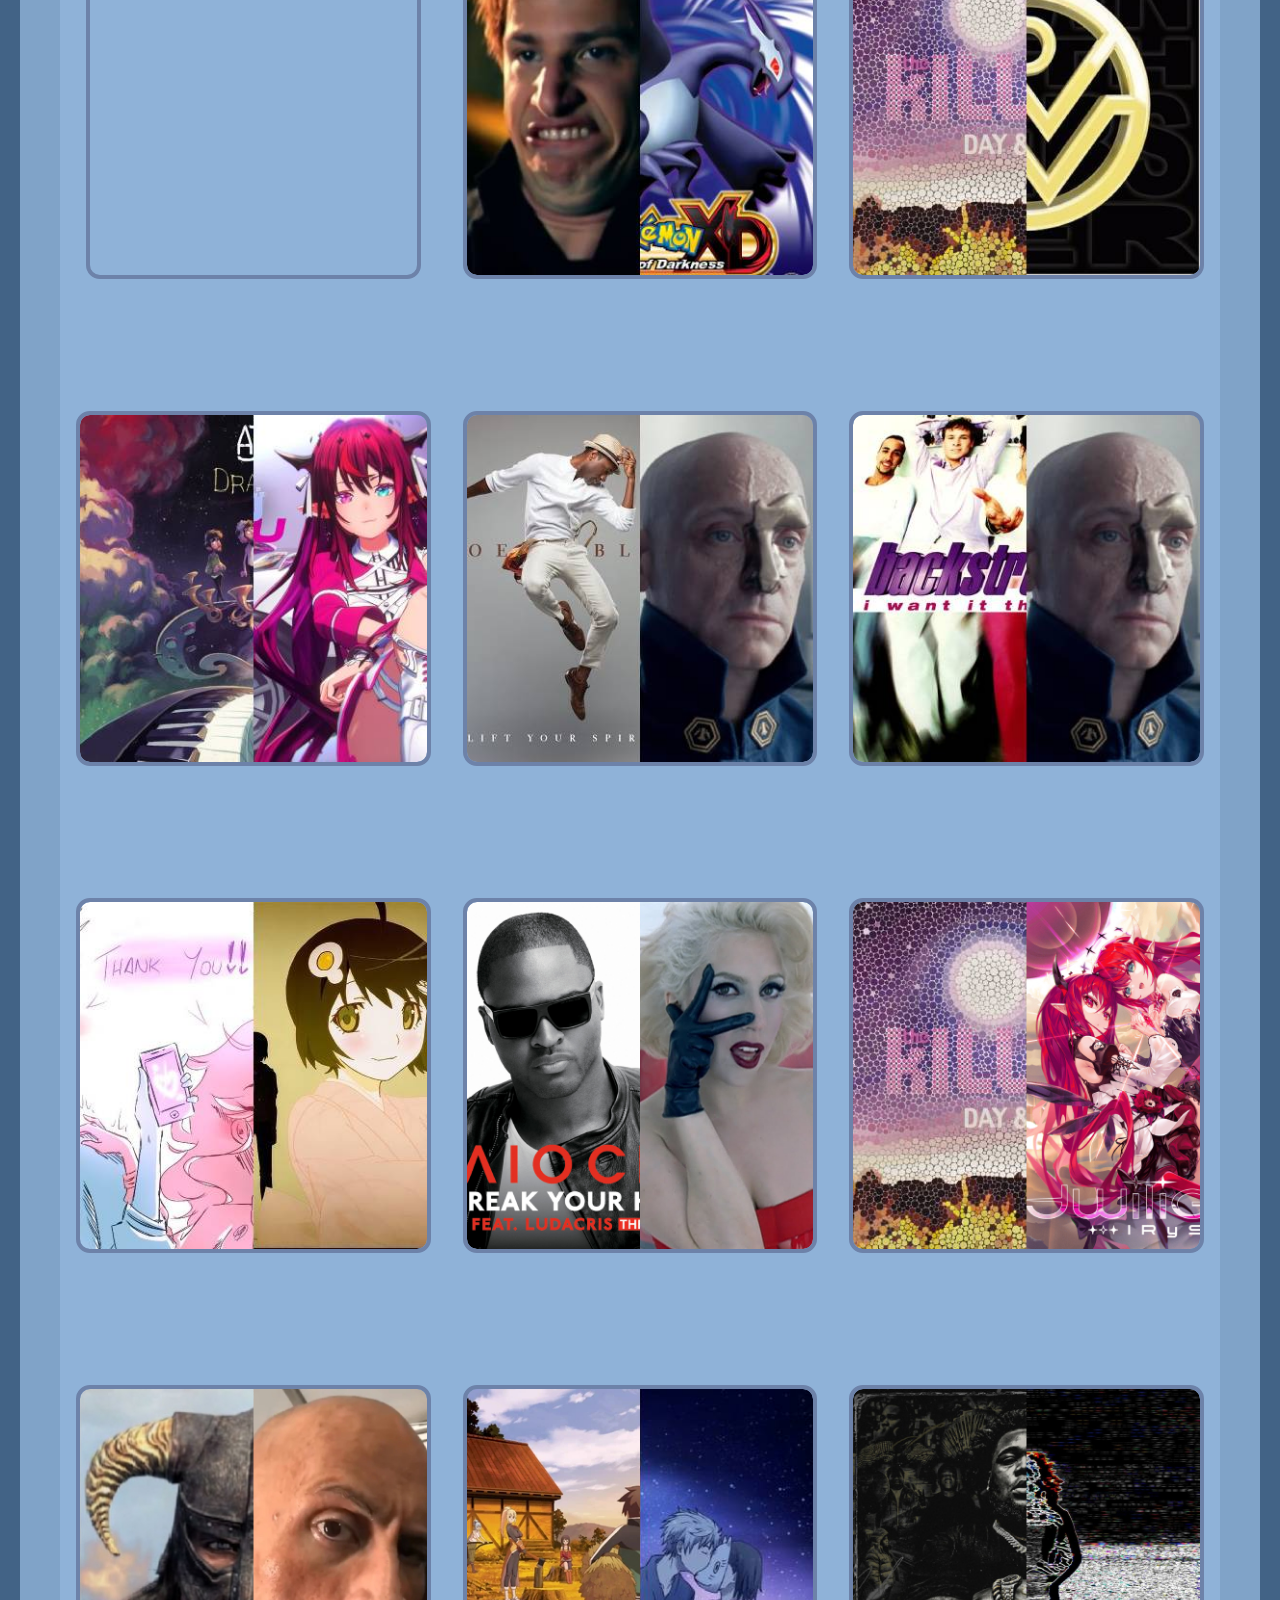
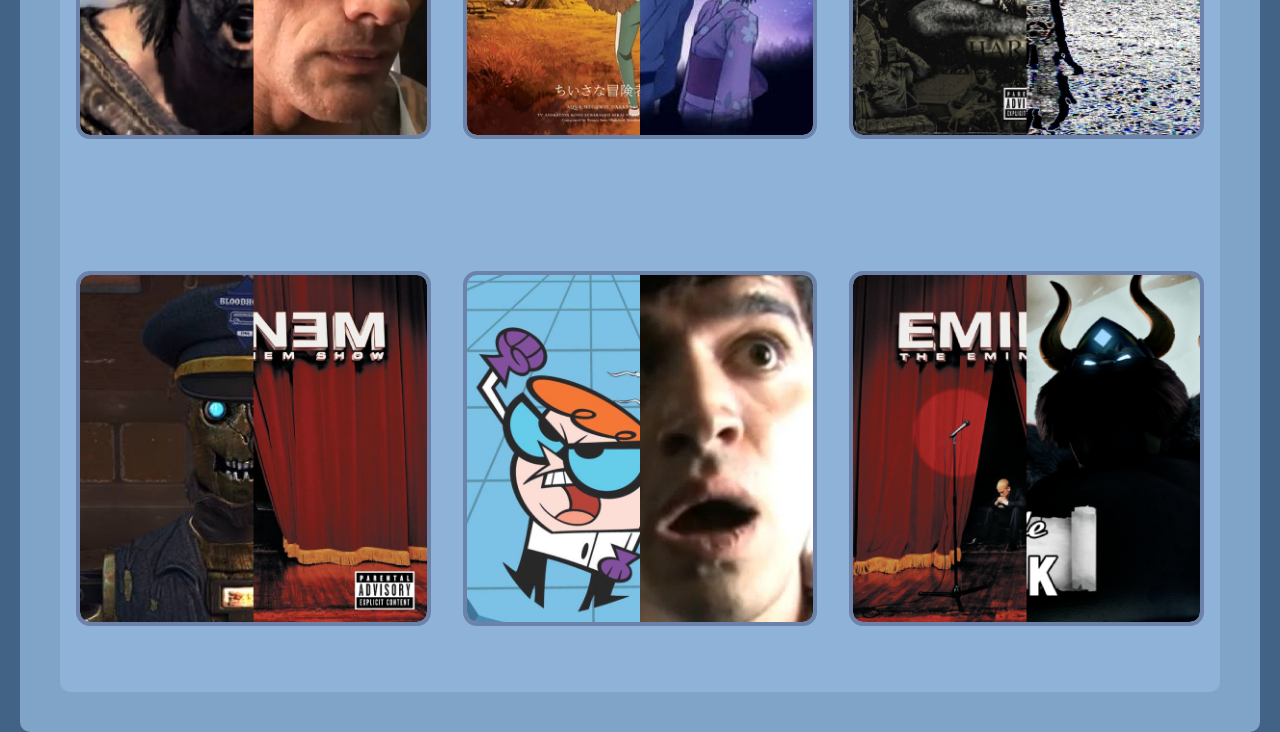
==== commit bd2862e2: "4 New Songs" ====
--- a/index.html
+++ b/index.html
@@ -698,6 +698,34 @@
                     </audio>
                 </div>
 
+                <div class="box">
+                    <img src="Thumbnail/Gene.jpg" onclick="toggleAudio('Gene')">
+                    <audio id="Gene" preload="none" >
+                        <source src="Audio/85 Gene.mp3" type="audio/mpeg">
+                    </audio>
+                </div>
+
+                <div class="box">
+                    <img src="Thumbnail/Yo get on bro.jpg" onclick="toggleAudio('Yo get on bro')">
+                    <audio id="Yo get on bro" preload="none" >
+                        <source src="Audio/90 Yo get on bro.mp3" type="audio/mpeg">
+                    </audio>
+                </div>
+
+                <div class="box">
+                    <img src="Thumbnail/Smashing.jpg" onclick="toggleAudio('Smashing')">
+                    <audio id="Smashing" preload="none" >
+                        <source src="Audio/95 Smashing.mp3" type="audio/mpeg">
+                    </audio>
+                </div>
+
+                <div class="box">
+                    <img src="Thumbnail/Grey Man.jpg" onclick="toggleAudio('Grey Man')">
+                    <audio id="Grey Man" preload="none" >
+                        <source src="Audio/114 Grey Man.mp3" type="audio/mpeg">
+                    </audio>
+                </div>
+
             </div>
 
 
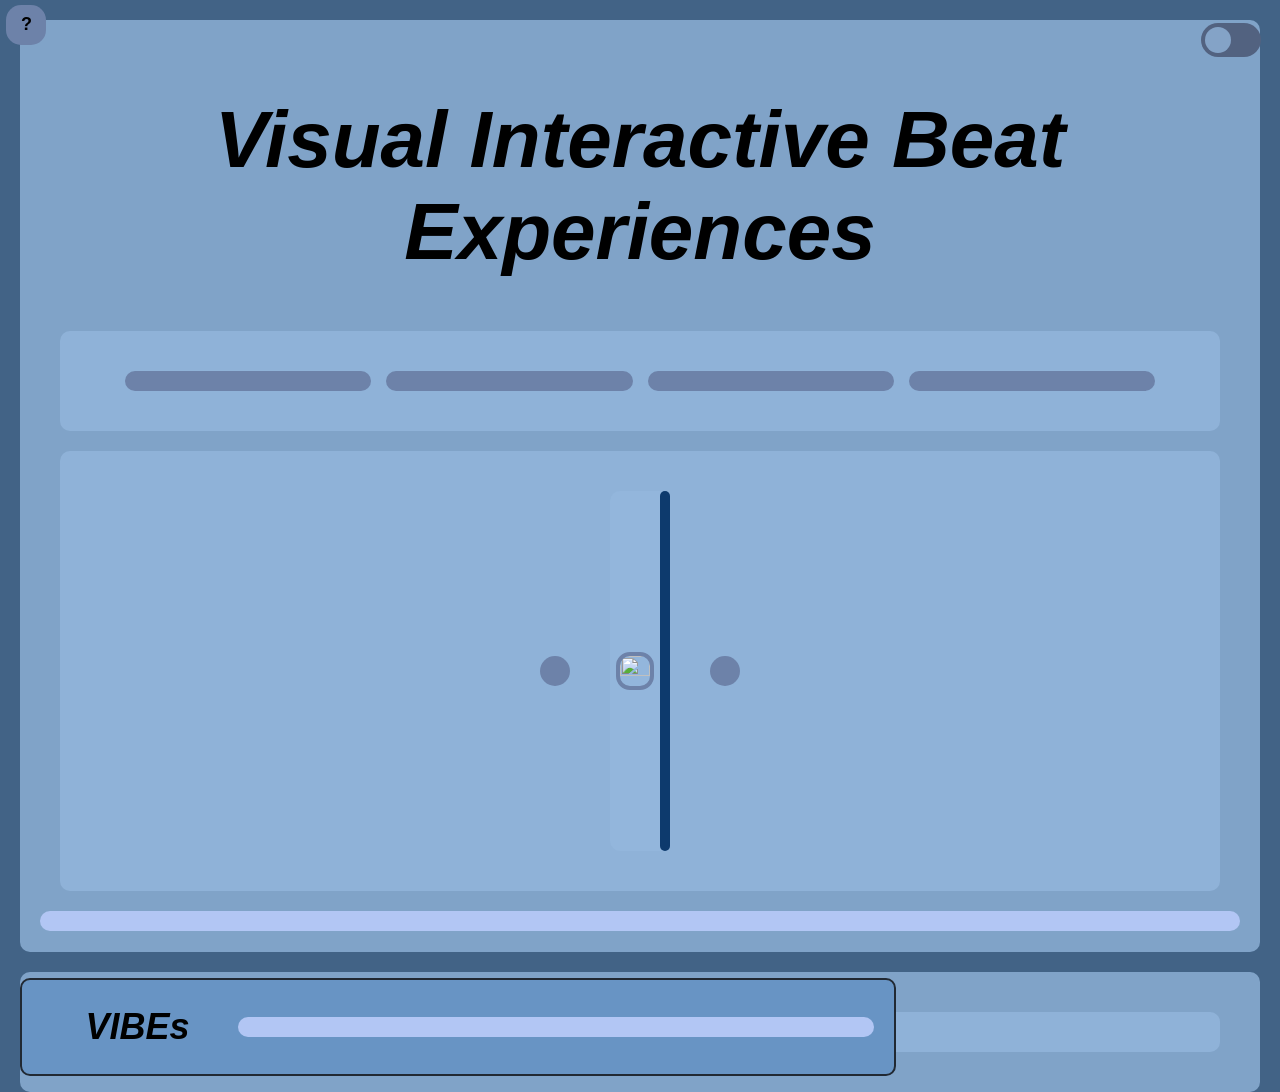
==== commit 2507689e: "Add new audio files and thumbnails; update image source in index.html" ====
--- a/index.html
+++ b/index.html
@@ -5,8 +5,8 @@
         <link href="Styling.css" rel="stylesheet" type="text/css">
         <meta name="viewport" content="width=device-width, initial-scale=1.0">
         <script src="https://unpkg.com/lucide@latest"></script>
+        <link rel="manifest" href="/VIBEs-music-gallery/manifest.json">
     </head>
-
 
     <body>
         <div id="theme" class="light">
@@ -98,7 +98,7 @@
                 </button>
 
                 <div id="mainmiddle">
-                    <img id="shuffleThumb" src="Thumbnail/Robin.jpg" onclick="TogglePlayPauseShuffle()">
+                    <img id="shuffleThumb" src="Icons/icon-512.png" onclick="TogglePlayPauseShuffle()" width="360" height="360">
                     <progress id="volumeLevel" value="100" max="100"></progress>
                 </div>
                
@@ -111,632 +111,25 @@
             <progress class="audioProgress" value="0" max="100"></progress>
         </div>
         
-        <!-- Song bank -->
         <div>
-            
             <div class="gallery">   
-                <div class="box">
-                    <img src="Thumbnail/ame.jpg" onclick="toggleAudio('ame')">
-                    <audio id="ame" preload="none" >
-                        <source src="Audio/130 ame.mp3" type="audio/mpeg">
-                    </audio>
-                </div>
-
-                <div class="box">
-                    <img src="Thumbnail/mayo.jpg" onclick="toggleAudio('mayo')">
-                    <audio id="mayo" preload="none" >
-                        <source src="Audio/147 mayo.mp3" type="audio/mpeg">
-                    </audio>
-                </div>
-
-                <div class="box">
-                    <img src="Thumbnail/bat.jpg" onclick="toggleAudio('bat')">
-                    <audio id="bat" preload="none" >
-                        <source src="Audio/145 bat.mp3" type="audio/mpeg">
-                    </audio>
-                </div>
-
-                <div class="box">
-                    <img src="Thumbnail/free.jpg" onclick="toggleAudio('free')">
-                    <audio id="free" preload="none" >
-                        <source src="Audio/118 free.mp3" type="audio/mpeg">
-                    </audio>
-                </div>
-
-                <div class="box">
-                    <img src="Thumbnail/2016.jpg" onclick="toggleAudio('2016')">
-                    <audio id="2016" preload="none" >
-                        <source src="Audio/145 2016.mp3" type="audio/mpeg">
-                    </audio>
-                </div>
-
-                <div class="box">
-                    <img src="Thumbnail/50.jpg" onclick="toggleAudio('50')">
-                    <audio id="50" preload="none" >
-                        <source src="Audio/99 50.mp3" type="audio/mpeg">
-                    </audio>
-                </div>
-            
-                <div class="box">
-                    <img src="Thumbnail/shaq.jpg" onclick="toggleAudio('shaq')">
-                    <audio id="shaq" preload="none" >
-                        <source src="Audio/144 shaq.mp3" type="audio/mpeg">
-                    </audio>
-                </div>
-
-                <div class="box">
-                    <img src="Thumbnail/shamone.jpg" onclick="toggleAudio('shamone')">
-                    <audio id="shamone" preload="none" >
-                        <source src="Audio/184 shamone.mp3" type="audio/mpeg">
-                    </audio>
-                </div>
-
-                <div class="box">
-                    <img src="Thumbnail/KHana.jpg" onclick="toggleAudio('KHana')">
-                    <audio id="KHana" preload="none" >
-                        <source src="Audio/120 KHana.mp3" type="audio/mpeg">
-                    </audio>
-                </div>
-
-            
-                <div class="box">
-                    <img src="Thumbnail/again.jpg" onclick="toggleAudio('again')">
-                    <audio id="again" preload="none" >
-                        <source src="Audio/147 again.mp3" type="audio/mpeg">
-                    </audio>
-                </div>
-
-                <div class="box">
-                    <img src="Thumbnail/King.jpg" onclick="toggleAudio('King')">
-                    <audio id="King" preload="none" >
-                        <source src="Audio/109 King.mp3" type="audio/mpeg">
-                    </audio>
-                </div>
-
-                <div class="box">
-                    <img src="Thumbnail/miss u.jpg" onclick="toggleAudio('miss u')">
-                    <audio id="miss u" preload="none" >
-                        <source src="Audio/95 miss u.mp3" type="audio/mpeg">
-                    </audio>
-                </div>
-
-            
-                <div class="box">
-                    <img src="Thumbnail/home.jpg" onclick="toggleAudio('home')">
-                    <audio id="home" preload="none" >
-                        <source src="Audio/102 home.mp3" type="audio/mpeg">
-                    </audio>
-                </div>
-
-                <div class="box">
-                    <img src="Thumbnail/Kneen.jpg" onclick="toggleAudio('Kneen')">
-                    <audio id="Kneen" preload="none" >
-                        <source src="Audio/95 Kneen.mp3" type="audio/mpeg">
-                    </audio>
-                </div>
-
-                <div class="box">
-                    <img src="Thumbnail/spain.jpg" onclick="toggleAudio('spain')">
-                    <audio id="spain" preload="none" >
-                        <source src="Audio/130 spain.mp3" type="audio/mpeg">
-                    </audio>
-                </div>
-
-                <div class="box">
-                    <img src="Thumbnail/odlf.jpg" onclick="toggleAudio('odlf')">
-                    <audio id="odlf" preload="none" >
-                        <source src="Audio/127 odlf.mp3" type="audio/mpeg">
-                    </audio>
-                </div>
-
-                <div class="box">
-                    <img src="Thumbnail/1 I 7.jpg" onclick="toggleAudio('1 I 7')">
-                    <audio id="1 I 7" preload="none" >
-                        <source src="Audio/78 1 I 7.mp3" type="audio/mpeg">
-                    </audio>
-                </div>
-
-                <div class="box">
-                    <img src="Thumbnail/Mike U.jpg" onclick="toggleAudio('Mike U')">
-                    <audio id="Mike U" preload="none" >
-                        <source src="Audio/128 Mike U.mp3" type="audio/mpeg">
-                    </audio>
-                </div>
-
-                <div class="box">
-                    <img src="Thumbnail/Coulda told'ya.jpg" onclick="toggleAudio('Coulda told\'ya')">
-                    <audio id="Coulda told'ya" preload="none" >
-                        <source src="Audio/83 Coulda told'ya.mp3" type="audio/mpeg">
-                    </audio>
-                </div>
-
-                <div class="box">
-                    <img src="Thumbnail/LaZ.jpg" onclick="toggleAudio('LaZ')">
-                    <audio id="LaZ" preload="none" >
-                        <source src="Audio/96 LaZ.mp3" type="audio/mpeg">
-                    </audio>
-                </div>
-
-                <div class="box">
-                    <img src="Thumbnail/What if we held hands while everyone turned into orange juice.jpg" onclick="toggleAudio('What if we held hands while everyone turned into orange juice')">
-                    <audio id="What if we held hands while everyone turned into orange juice" preload="none" >
-                        <source src="Audio/128 What if we held hands while everyone turned into orange juice.mp3" type="audio/mpeg">
-                    </audio>
-                </div>
-
-                <div class="box">
-                    <img src="Thumbnail/FuuuuUUuukashigi.jpg" onclick="toggleAudio('FuuuuUUuukashigi')">
-                    <audio id="FuuuuUUuukashigi" preload="none" >
-                        <source src="Audio/100 FuuuuUUuukashigi.mp3" type="audio/mpeg">
-                    </audio>
-                </div>
-
-                <div class="box">
-                    <img src="Thumbnail/sitch.jpg" onclick="toggleAudio('sitch')">
-                    <audio id="sitch" preload="none" >
-                        <source src="Audio/72 sitch.mp3" type="audio/mpeg">
-                    </audio>
-                </div>
-
-                <div class="box">
-                    <img src="Thumbnail/sip sip.jpg" onclick="toggleAudio('sip sip')">
-                    <audio id="sip sip" preload="none" >
-                        <source src="Audio/100 sip sip.mp3" type="audio/mpeg">
-                    </audio>
-                </div>
-
-                <div class="box">
-                    <img src="Thumbnail/B.jpg" onclick="toggleAudio('B')">
-                    <audio id="B" preload="none" >
-                        <source src="Audio/164 B.mp3" type="audio/mpeg">
-                    </audio>
-                </div>
-
-                <div class="box">
-                    <img src="Thumbnail/seasonal confusion 2.jpg" onclick="toggleAudio('seasonal confusion 2')">
-                    <audio id="seasonal confusion 2" preload="none" >
-                        <source src="Audio/125 seasonal confusion 2.mp3" type="audio/mpeg">
-                    </audio>
-                </div>
-
-                <div class="box">
-                    <img src="Thumbnail/flapjack.jpg" onclick="toggleAudio('flapjack')">
-                    <audio id="flapjack" preload="none" >
-                        <source src="Audio/131 flapjack.mp3" type="audio/mpeg">
-                    </audio>
-                </div>
-
-                <div class="box">
-                    <img src="Thumbnail/golden week.jpg" onclick="toggleAudio('golden week')">
-                    <audio id="golden week" preload="none" >
-                        <source src="Audio/122 golden week.mp3" type="audio/mpeg">
-                    </audio>
-                </div>
-
-                <div class="box">
-                    <img src="Thumbnail/Officer, that man right there.jpg" onclick="toggleAudio('Officer, that man right there')">
-                    <audio id="Officer, that man right there" preload="none" >
-                        <source src="Audio/124 Officer, that man right there.mp3" type="audio/mpeg">
-                    </audio>
-                </div>
-
-                <div class="box">
-                    <img src="Thumbnail/gAu to the beach.jpg" onclick="toggleAudio('gAu to the beach')">
-                    <audio id="gAu to the beach" preload="none" >
-                        <source src="Audio/123 gAu to the beach.mp3" type="audio/mpeg">
-                    </audio>
-                </div>
-
-                <div class="box">
-                    <img src="Thumbnail/sycophant.jpg" onclick="toggleAudio('sycophant')">
-                    <audio id="sycophant" preload="none" >
-                        <source src="Audio/156 sycophant.mp3" type="audio/mpeg">
-                    </audio>
-                </div>
-
-                <div class="box">
-                    <img src="Thumbnail/real and true.jpg" onclick="toggleAudio('real and true')">
-                    <audio id="real and true" preload="none" >
-                        <source src="Audio/140 real and true.mp3" type="audio/mpeg">
-                    </audio>
-                </div>
-
-                <div class="box">
-                    <img src="Thumbnail/Clenched cheeks.jpg" onclick="toggleAudio('Clenched cheeks')">
-                    <audio id="Clenched cheeks" preload="none" >
-                        <source src="Audio/122 Clenched cheeks.mp3" type="audio/mpeg">
-                    </audio>
-                </div>
-
-                <div class="box">
-                    <img src="Thumbnail/Now show me the rest.jpg" onclick="toggleAudio('Now show me the rest')">
-                    <audio id="Now show me the rest" preload="none" >
-                        <source src="Audio/128 Now show me the rest.mp3" type="audio/mpeg">
-                    </audio>
-                </div>
-
-                <div class="box">
-                    <img src="Thumbnail/Super Chicken Parmesean Hero.jpg" onclick="toggleAudio('Super Chicken Parmesean Hero')">
-                    <audio id="Super Chicken Parmesean Hero" preload="none" >
-                        <source src="Audio/164 Super Chicken Parmesean Hero.mp3" type="audio/mpeg">
-                    </audio>
-                </div>
-
-                <div class="box">
-                    <img src="Thumbnail/Lee Kibum.jpg" onclick="toggleAudio('Lee Kibum')">
-                    <audio id="Lee Kibum" preload="none" >
-                        <source src="Audio/130 Lee Kibum.mp3" type="audio/mpeg">
-                    </audio>
-                </div>
-
-                <div class="box">
-                    <img src="Thumbnail/Hello, Hello, hello, Um, uh, uh, um.jpg" onclick="toggleAudio('Hello, Hello, hello, Um, uh, uh, um')">
-                    <audio id="Hello, Hello, hello, Um, uh, uh, um" preload="none" >
-                        <source src="Audio/146 Hello, Hello, hello, Um, uh, uh, um.mp3" type="audio/mpeg">
-                    </audio>
-                </div>
-
-                <div class="box">
-                    <img src="Thumbnail/Super Brainz (in cursive).jpg" onclick="toggleAudio('Super Brainz (in cursive)')">
-                    <audio id="Super Brainz (in cursive)" preload="none" >
-                        <source src="Audio/120 Super Brainz (in cursive).mp3" type="audio/mpeg">
-                    </audio>
-                </div>
-
-                <div class="box">
-                    <img src="Thumbnail/The 1, First, Premier guy.jpg" onclick="toggleAudio('The 1, First, Premier guy')">
-                    <audio id="The 1, First, Premier guy" preload="none" >
-                        <source src="Audio/136 The 1, First, Premier guy.mp3" type="audio/mpeg">
-                    </audio>
-                </div>
-
-                <div class="box">
-                    <img src="Thumbnail/Shiver me Timbers.jpg" onclick="toggleAudio('Shiver me Timbers')">
-                    <audio id="Shiver me Timbers" preload="none" >
-                        <source src="Audio/116 Shiver me Timbers.mp3" type="audio/mpeg">
-                    </audio>
-                </div>
-
-                <div class="box">
-                    <img src="Thumbnail/Talk of More E.jpg" onclick="toggleAudio('Talk of More E')">
-                    <audio id="Talk of More E" preload="none" >
-                        <source src="Audio/108 Talk of More E.mp3" type="audio/mpeg">
-                    </audio>
-                </div>
-
-                <div class="box">
-                    <img src="Thumbnail/goob.jpg" onclick="toggleAudio('goob')">
-                    <audio id="goob" preload="none" >
-                        <source src="Audio/106 goob.mp3" type="audio/mpeg">
-                    </audio>
-                </div>
-
-                <div class="box">
-                    <img src="Thumbnail/Woop.jpg" onclick="toggleAudio('Woop')">
-                    <audio id="Woop" preload="none" >
-                        <source src="Audio/105 Woop.mp3" type="audio/mpeg">
-                    </audio>
-                </div>
-
-                <div class="box">
-                    <img src="Thumbnail/Blind.jpg" onclick="toggleAudio('Blind')">
-                    <audio id="Blind" preload="none" >
-                        <source src="Audio/87 Blind.mp3" type="audio/mpeg">
-                    </audio>
-                </div>
-                
-                <div class="box">
-                    <img src="Thumbnail/DP.jpg" onclick="toggleAudio('DP')">
-                    <audio id="DP" preload="none" >
-                        <source src="Audio/120 DP.mp3" type="audio/mpeg">
-                    </audio>
-                </div>
-
-                <div class="box">
-                    <img src="Thumbnail/Michael Morningstar.jpg" onclick="toggleAudio('Michael Morningstar')">
-                    <audio id="Michael Morningstar" preload="none" >
-                        <source src="Audio/146 Michael Morningstar.mp3" type="audio/mpeg">
-                    </audio>
-                </div>
-
-                <div class="box">
-                    <img src="Thumbnail/Ngau Lam.jpg" onclick="toggleAudio('Ngau Lam')">
-                    <audio id="Ngau Lam" preload="none" >
-                        <source src="Audio/133 Ngau Lam.mp3" type="audio/mpeg">
-                    </audio>
-                </div>
-
-                <div class="box">
-                    <img src="Thumbnail/Spicy.jpg" onclick="toggleAudio('Spicy')">
-                    <audio id="Spicy" preload="none" >
-                        <source src="Audio/105 Spicy.mp3" type="audio/mpeg">
-                    </audio>
-                </div>
-
-                <div class="box">
-                    <img src="Thumbnail/Would bounce on it.jpg" onclick="toggleAudio('Would bounce on it')">
-                    <audio id="Would bounce on it" preload="none" >
-                        <source src="Audio/125 Would bounce on it.mp3" type="audio/mpeg">
-                    </audio>
-                </div>
-
-                <div class="box">
-                    <img src="Thumbnail/Spiky.jpg" onclick="toggleAudio('Spiky')">
-                    <audio id="Spiky" preload="none" >
-                        <source src="Audio/185 Spiky.mp3" type="audio/mpeg">
-                    </audio>
-                </div>
-
-                <div class="box">
-                    <img src="Thumbnail/Fever.jpg" onclick="toggleAudio('Fever')">
-                    <audio id="Fever" preload="none" >
-                        <source src="Audio/110 Fever.mp3" type="audio/mpeg">
-                    </audio>
-                </div>
-
-                <div class="box">
-                    <img src="Thumbnail/If only.jpg" onclick="toggleAudio('If only')">
-                    <audio id="If only" preload="none" >
-                        <source src="Audio/125 If only.mp3" type="audio/mpeg">
-                    </audio>
-                </div>
-
-                <div class="box">
-                    <img src="Thumbnail/Redbull.jpg" onclick="toggleAudio('Redbull')">
-                    <audio id="Redbull" preload="none" >
-                        <source src="Audio/160 Redbull.mp3" type="audio/mpeg">
-                    </audio>
-                </div>
-
-                <div class="box">
-                    <img src="Thumbnail/Uncute.jpg" onclick="toggleAudio('Uncute')">
-                    <audio id="Uncute" preload="none" >
-                        <source src="Audio/72 Uncute.mp3" type="audio/mpeg">
-                    </audio>
-                </div>
-                
-                <div class="box">
-                    <img src="Thumbnail/Football.jpg" onclick="toggleAudio('Football')">
-                    <audio id="Football" preload="none" >
-                        <source src="Audio/99 Football.mp3" type="audio/mpeg">
-                    </audio>
-                </div>
-                
-                <div class="box">
-                    <img src="Thumbnail/3000 years.jpg" onclick="toggleAudio('3000 years')">
-                    <audio id="3000 years" preload="none" >
-                        <source src="Audio/125 3000 years.mp3" type="audio/mpeg">
-                    </audio>
-                </div>
-                
-                <div class="box">
-                    <img src="Thumbnail/Standby.jpg" onclick="toggleAudio('Standby')">
-                    <audio id="Standby" preload="none" >
-                        <source src="Audio/133 Standby.mp3" type="audio/mpeg">
-                    </audio>
-                </div>
-
-                <div class="box">
-                    <img src="Thumbnail/Hero.jpg" onclick="toggleAudio('Hero')">
-                    <audio id="Hero" preload="none" >
-                        <source src="Audio/75 Hero.mp3" type="audio/mpeg">
-                    </audio>
-                </div>
-
-                <div class="box">
-                    <img src="Thumbnail/Cruise.jpg" onclick="toggleAudio('Cruise')">
-                    <audio id="Cruise" preload="none" >
-                        <source src="Audio/98 Cruise.mp3" type="audio/mpeg">
-                    </audio>
-                </div>
-
-                <div class="box">
-                    <img src="Thumbnail/Side character.jpg" onclick="toggleAudio('Side character')">
-                    <audio id="Side character" preload="none" >
-                        <source src="Audio/107 Side character.mp3" type="audio/mpeg">
-                    </audio>
-                </div>
-
-                <div class="box">
-                    <img src="Thumbnail/Golden age.jpg" onclick="toggleAudio('Golden age')">
-                    <audio id="Golden age" preload="none" >
-                        <source src="Audio/150 Golden age.mp3" type="audio/mpeg">
-                    </audio>
-                </div>
-
-                <div class="box">
-                    <img src="Thumbnail/Pina Colada.jpg" onclick="toggleAudio('Pina Colada')">
-                    <audio id="Pina Colada" preload="none" >
-                        <source src="Audio/155 Pina Colada.mp3" type="audio/mpeg">
-                    </audio>
-                </div>
-
-                <div class="box">
-                    <img src="Thumbnail/Lowers glasses.jpg" onclick="toggleAudio('Lowers glasses')">
-                    <audio id="Lowers glasses" preload="none" >
-                        <source src="Audio/115 Lowers glasses.mp3" type="audio/mpeg">
-                    </audio>
-                </div>
-
-                <div class="box">
-                    <img src="Thumbnail/Dommage.jpg" onclick="toggleAudio('Dommage')">
-                    <audio id="Dommage" preload="none" >
-                        <source src="Audio/116 Dommage.mp3" type="audio/mpeg">
-                    </audio>
-                </div>
-
-                <div class="box">
-                    <img src="Thumbnail/Trunk.jpg" onclick="toggleAudio('Trunk')">
-                    <audio id="Trunk" preload="none" >
-                        <source src="Audio/124 Trunk.mp3" type="audio/mpeg">
-                    </audio>
-                </div>
-
-                <div class="box">
-                    <img src="Thumbnail/Disc oRB.jpg" onclick="toggleAudio('Disc oRB')">
-                    <audio id="Disc oRB" preload="none" >
-                        <source src="Audio/115 Disc oRB.mp3" type="audio/mpeg">
-                    </audio>
-                </div>
-
-                <div class="box">
-                    <img src="Thumbnail/Goddamn.jpg" onclick="toggleAudio('Goddamn')">
-                    <audio id="Goddamn" preload="none" >
-                        <source src="Audio/122 Goddamn.mp3" type="audio/mpeg">
-                    </audio>
-                </div>
-
-                <div class="box">
-                    <img src="Thumbnail/Peak.jpg" onclick="toggleAudio('Peak')">
-                    <audio id="Peak" preload="none" >
-                        <source src="Audio/145 Peak.mp3" type="audio/mpeg">
-                    </audio>
-                </div>
-
-                <div class="box">
-                    <img src="Thumbnail/Peak 2.jpg" onclick="toggleAudio('Peak 2')">
-                    <audio id="Peak 2" preload="none" >
-                        <source src="Audio/136 Peak 2.mp3" type="audio/mpeg">
-                    </audio>
-                </div>
-
-                <div class="box">
-                    <img src="Thumbnail/More than a phase.jpg" onclick="toggleAudio('More than a phase')">
-                    <audio id="More than a phase" preload="none" >
-                        <source src="Audio/120 More than a phase.mp3" type="audio/mpeg">
-                    </audio>
-                </div>
-
-                <div class="box">
-                    <img src="Thumbnail/Berries.jpg" onclick="toggleAudio('Berries')">
-                    <audio id="Berries" preload="none" >
-                        <source src="Audio/90 Berries.mp3" type="audio/mpeg">
-                    </audio>
-                </div>
-
-                <div class="box">
-                    <img src="Thumbnail/Thank you for everything.jpg" onclick="toggleAudio('Thank you for everything')">
-                    <audio id="Thank you for everything" preload="none" >
-                        <source src="Audio/131 Thank you for everything.mp3" type="audio/mpeg">
-                    </audio>
-                </div>
-
-                <div class="box">
-                    <img src="Thumbnail/Firefly.jpg" onclick="toggleAudio('Firefly')">
-                    <audio id="Firefly" preload="none" >
-                        <source src="Audio/164 Firefly.mp3" type="audio/mpeg">
-                    </audio>
-                </div>
-
-                <div class="box">
-                    <img src="Thumbnail/Peak 3.jpg" onclick="toggleAudio('Peak 3')">
-                    <audio id="Peak 3" preload="none" >
-                        <source src="Audio/122 Peak 3.mp3" type="audio/mpeg">
-                    </audio>
-                </div>
-
-                <div class="box">
-                    <img src="Thumbnail/Sushi.jpg" onclick="toggleAudio('Sushi')">
-                    <audio id="Sushi" preload="none" >
-                        <source src="Audio/148 Sushi.mp3" type="audio/mpeg">
-                    </audio>
-                </div>
-
-                <div class="box">
-                    <img src="Thumbnail/Drifted.jpg" onclick="toggleAudio('Drifted')">
-                    <audio id="Drifted" preload="none" >
-                        <source src="Audio/156 Drifted.mp3" type="audio/mpeg">
-                    </audio>
-                </div>
-
-                <div class="box">
-                    <img src="Thumbnail/42꞉38.jpg" onclick="toggleAudio('42꞉38')">
-                    <audio id="42꞉38" preload="none" >
-                        <source src="Audio/92 42꞉38.mp3" type="audio/mpeg">
-                    </audio>
-                </div>
-
-                <div class="box">
-                    <img src="Thumbnail/Grass Knuckles.jpg" onclick="toggleAudio('Grass Knuckles')">
-                    <audio id="Grass Knuckles" preload="none" >
-                        <source src="Audio/94 Grass Knuckles.mp3" type="audio/mpeg">
-                    </audio>
-                </div>
-
-                <div class="box">
-                    <img src="Thumbnail/Stinky pete.jpg" onclick="toggleAudio('Stinky pete')">
-                    <audio id="Stinky pete" preload="none" >
-                        <source src="Audio/118 Stinky pete.mp3" type="audio/mpeg">
-                    </audio>
-                </div>
-
-                <div class="box">
-                    <img src="Thumbnail/Throwback.jpg" onclick="toggleAudio('Throwback')">
-                    <audio id="Throwback" preload="none" >
-                        <source src="Audio/122 Throwback.mp3" type="audio/mpeg">
-                    </audio>
-                </div>
-
-                <div class="box">
-                    <img src="Thumbnail/2D.jpg" onclick="toggleAudio('2D')">
-                    <audio id="2D" preload="none" >
-                        <source src="Audio/131 2D.mp3" type="audio/mpeg">
-                    </audio>
-                </div>
-
-                <div class="box">
-                    <img src="Thumbnail/Sardines.jpg" onclick="toggleAudio('Sardines')">
-                    <audio id="Sardines" preload="none" >
-                        <source src="Audio/155 Sardines.mp3" type="audio/mpeg">
-                    </audio>
-                </div>
-
-                <div class="box">
-                    <img src="Thumbnail/Hug.jpg" onclick="toggleAudio('Hug')">
-                    <audio id="Hug" preload="none" >
-                        <source src="Audio/165 Hug.mp3" type="audio/mpeg">
-                    </audio>
-                </div>
-
-                <div class="box">
-                    <img src="Thumbnail/Gene.jpg" onclick="toggleAudio('Gene')">
-                    <audio id="Gene" preload="none" >
-                        <source src="Audio/85 Gene.mp3" type="audio/mpeg">
-                    </audio>
-                </div>
-
-                <div class="box">
-                    <img src="Thumbnail/Yo get on bro.jpg" onclick="toggleAudio('Yo get on bro')">
-                    <audio id="Yo get on bro" preload="none" >
-                        <source src="Audio/90 Yo get on bro.mp3" type="audio/mpeg">
-                    </audio>
-                </div>
-
-                <div class="box">
-                    <img src="Thumbnail/Smashing.jpg" onclick="toggleAudio('Smashing')">
-                    <audio id="Smashing" preload="none" >
-                        <source src="Audio/95 Smashing.mp3" type="audio/mpeg">
-                    </audio>
-                </div>
-
-                <div class="box">
-                    <img src="Thumbnail/Grey Man.jpg" onclick="toggleAudio('Grey Man')">
-                    <audio id="Grey Man" preload="none" >
-                        <source src="Audio/114 Grey Man.mp3" type="audio/mpeg">
-                    </audio>
-                </div>
-
             </div>
-
-
         </div>
         
         <script src="Player-function.js"></script>
+        <script src="Gallery-builder.js"></script>
 
         <script>
             lucide.createIcons();
         </script>
 
+        <script>
+            if ('serviceWorker' in navigator) {
+                navigator.serviceWorker.register('/VIBEs-music-gallery/sw.js');
+            }
+        </script>
+
+
     </body>
 
  </html>
